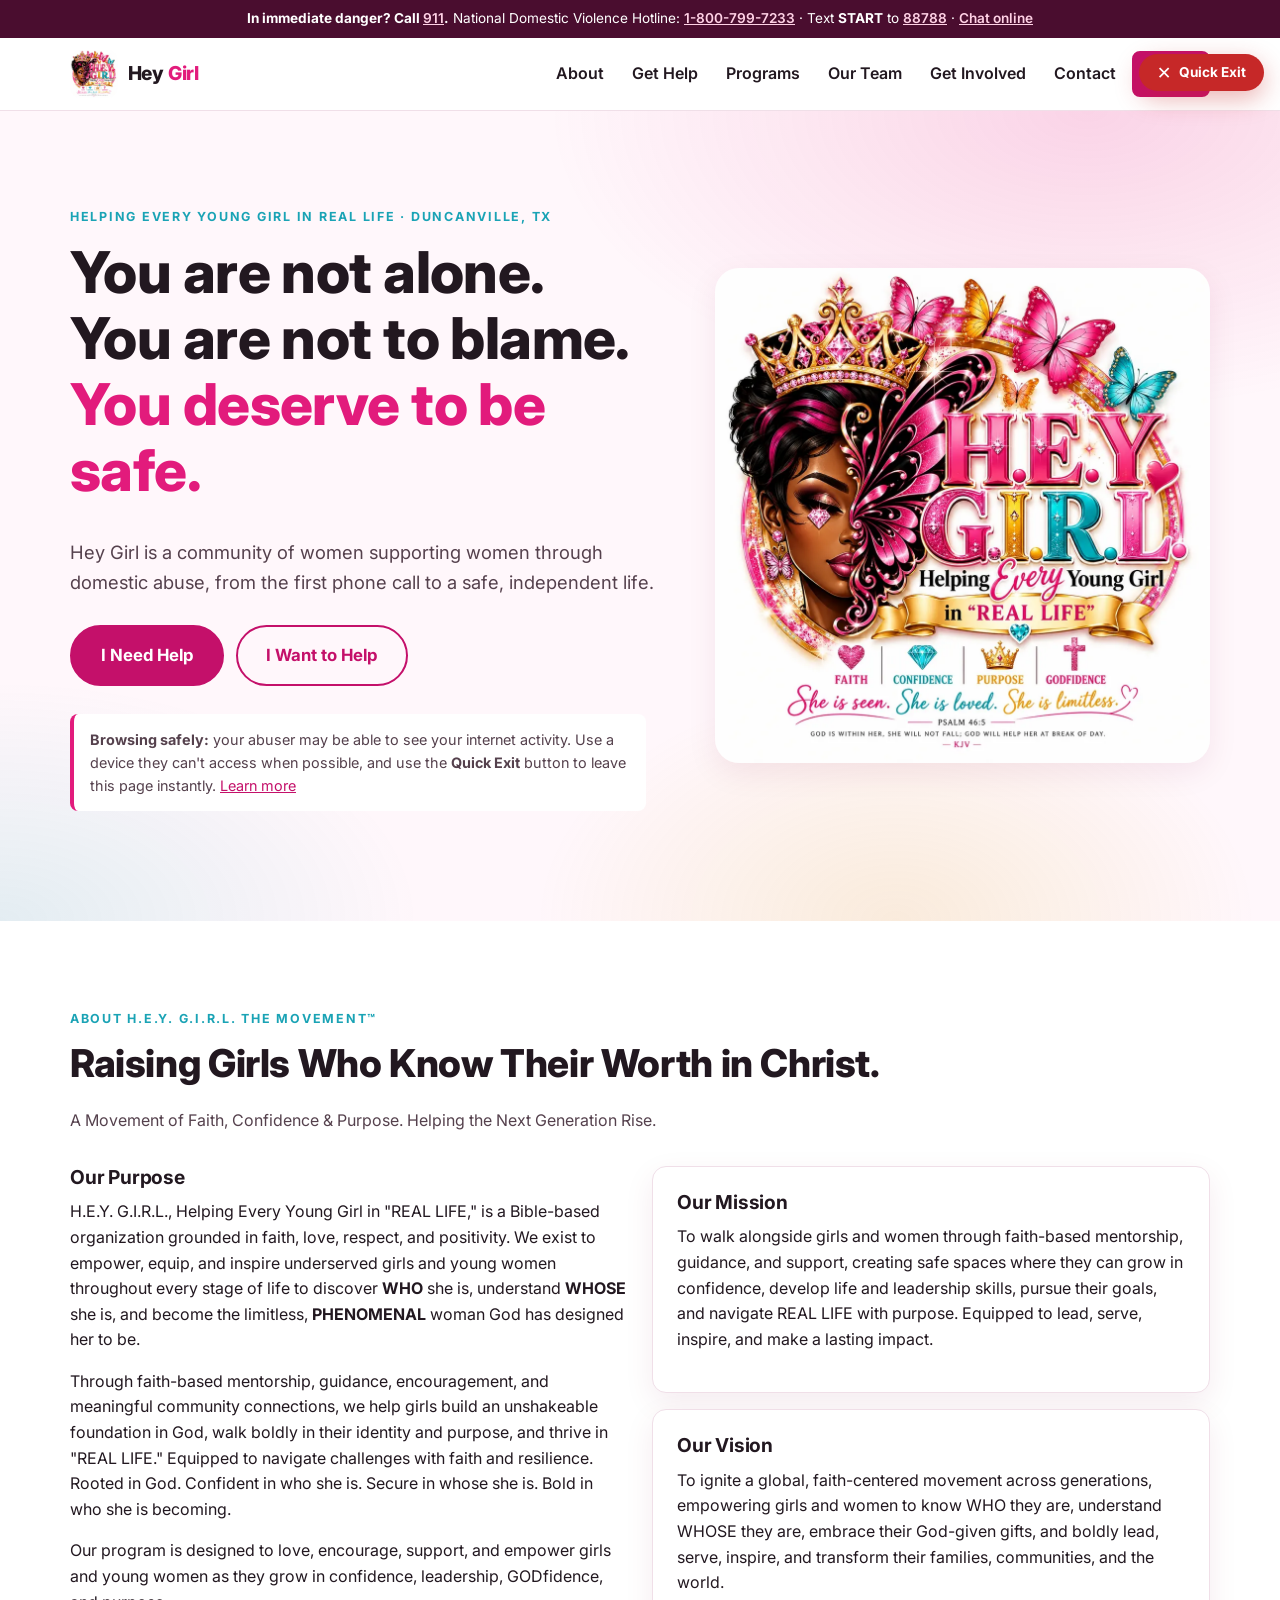
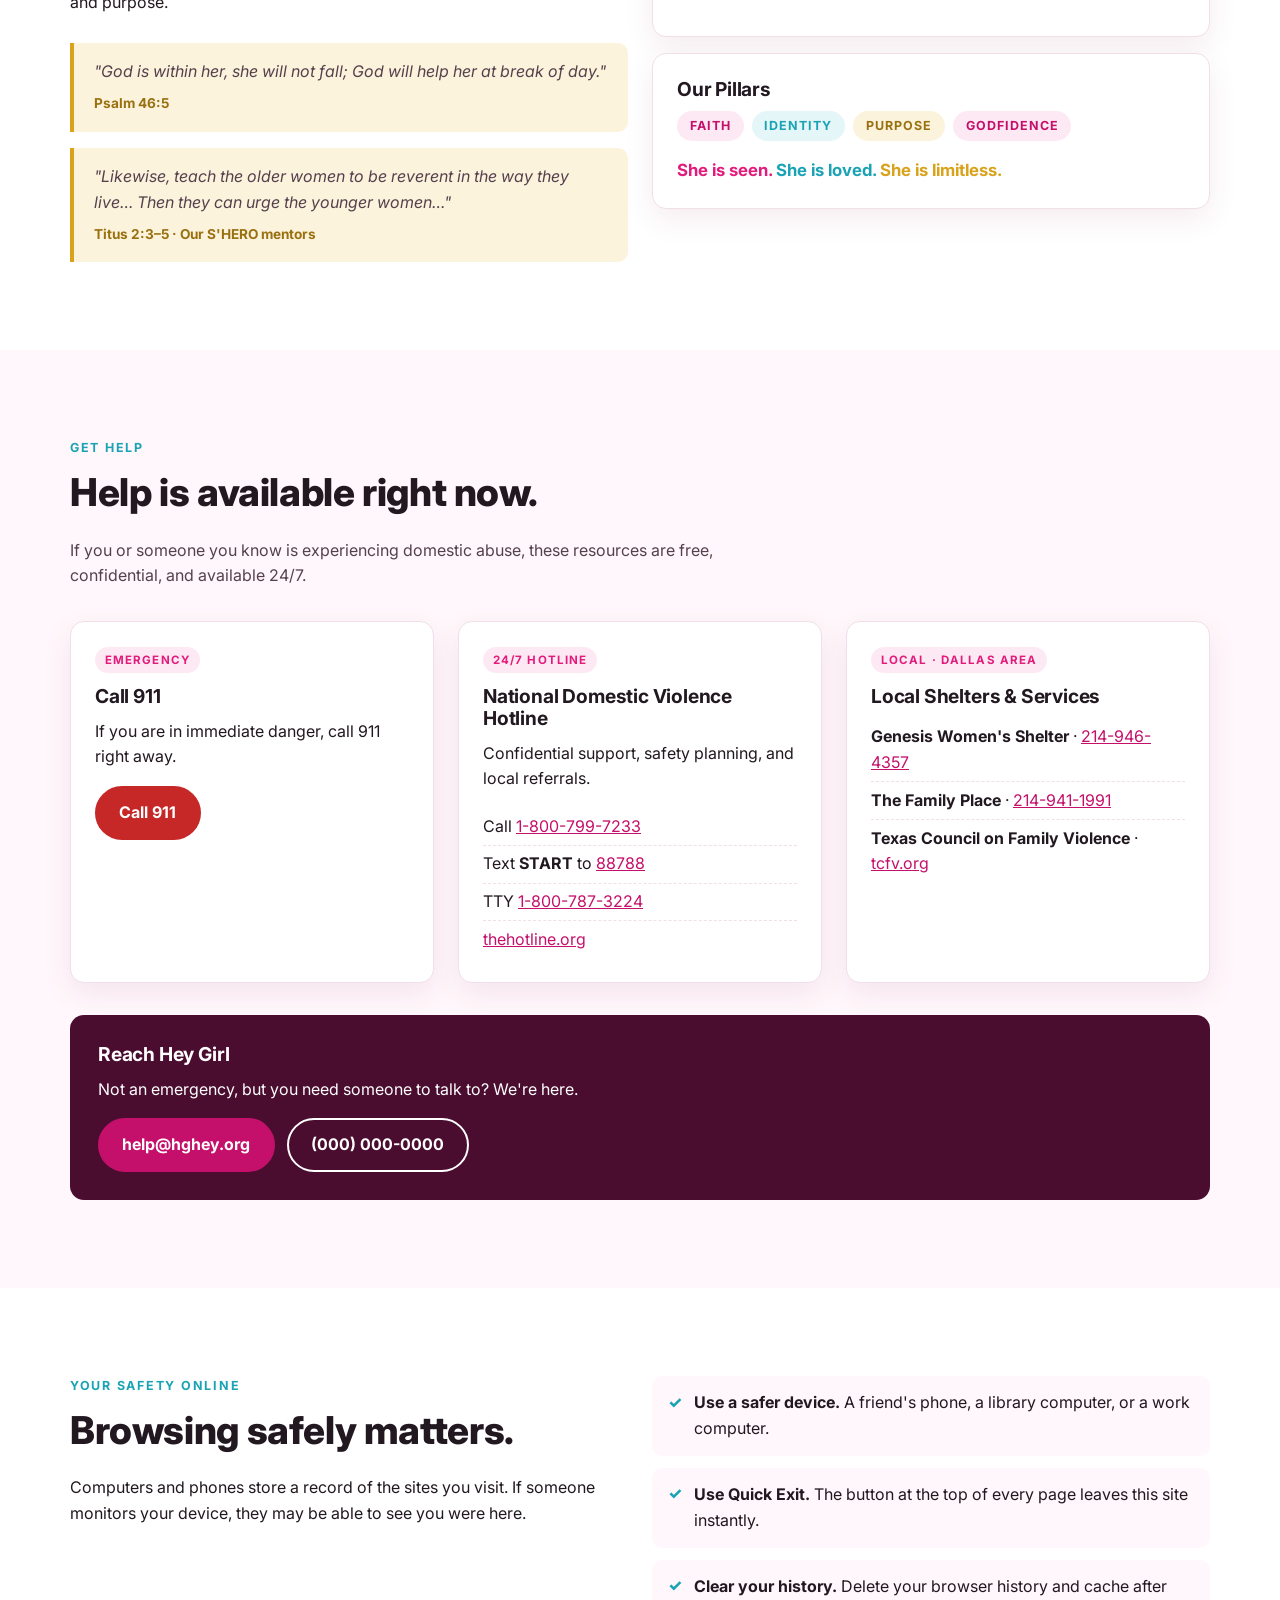
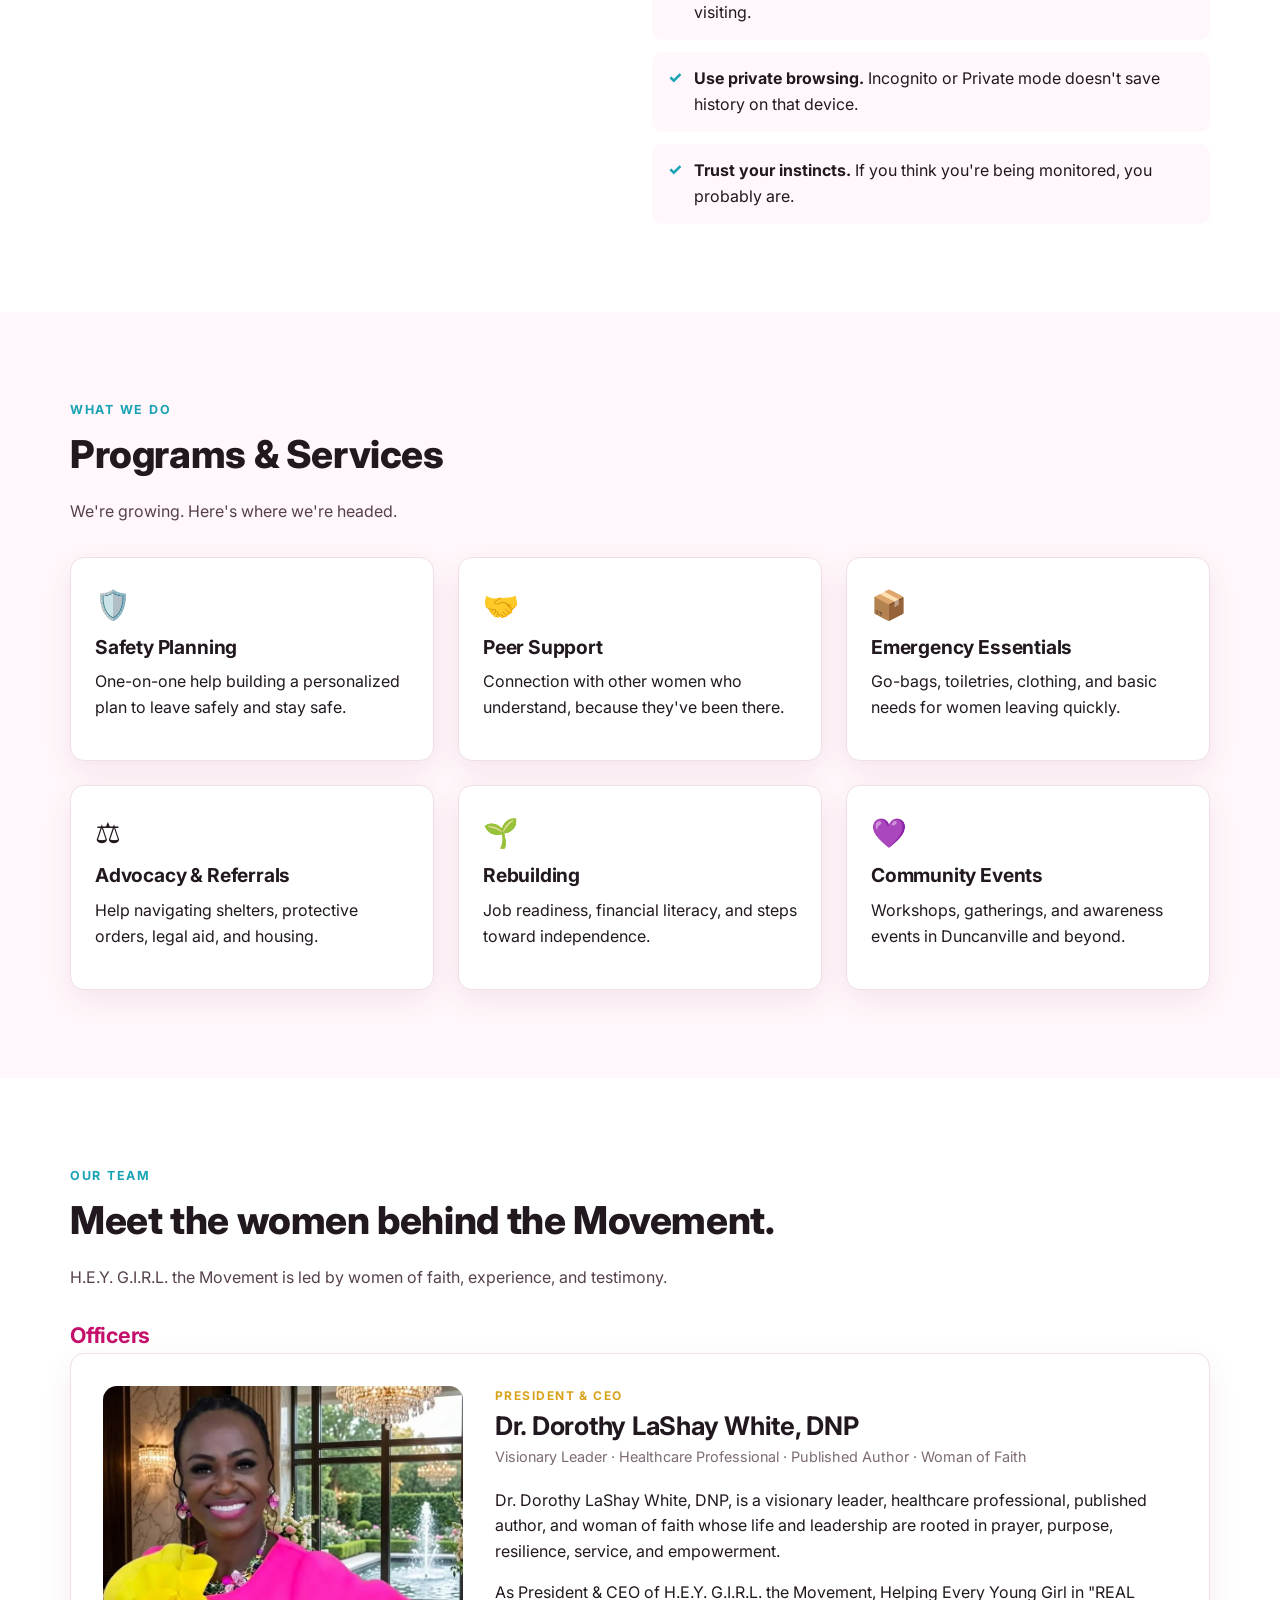
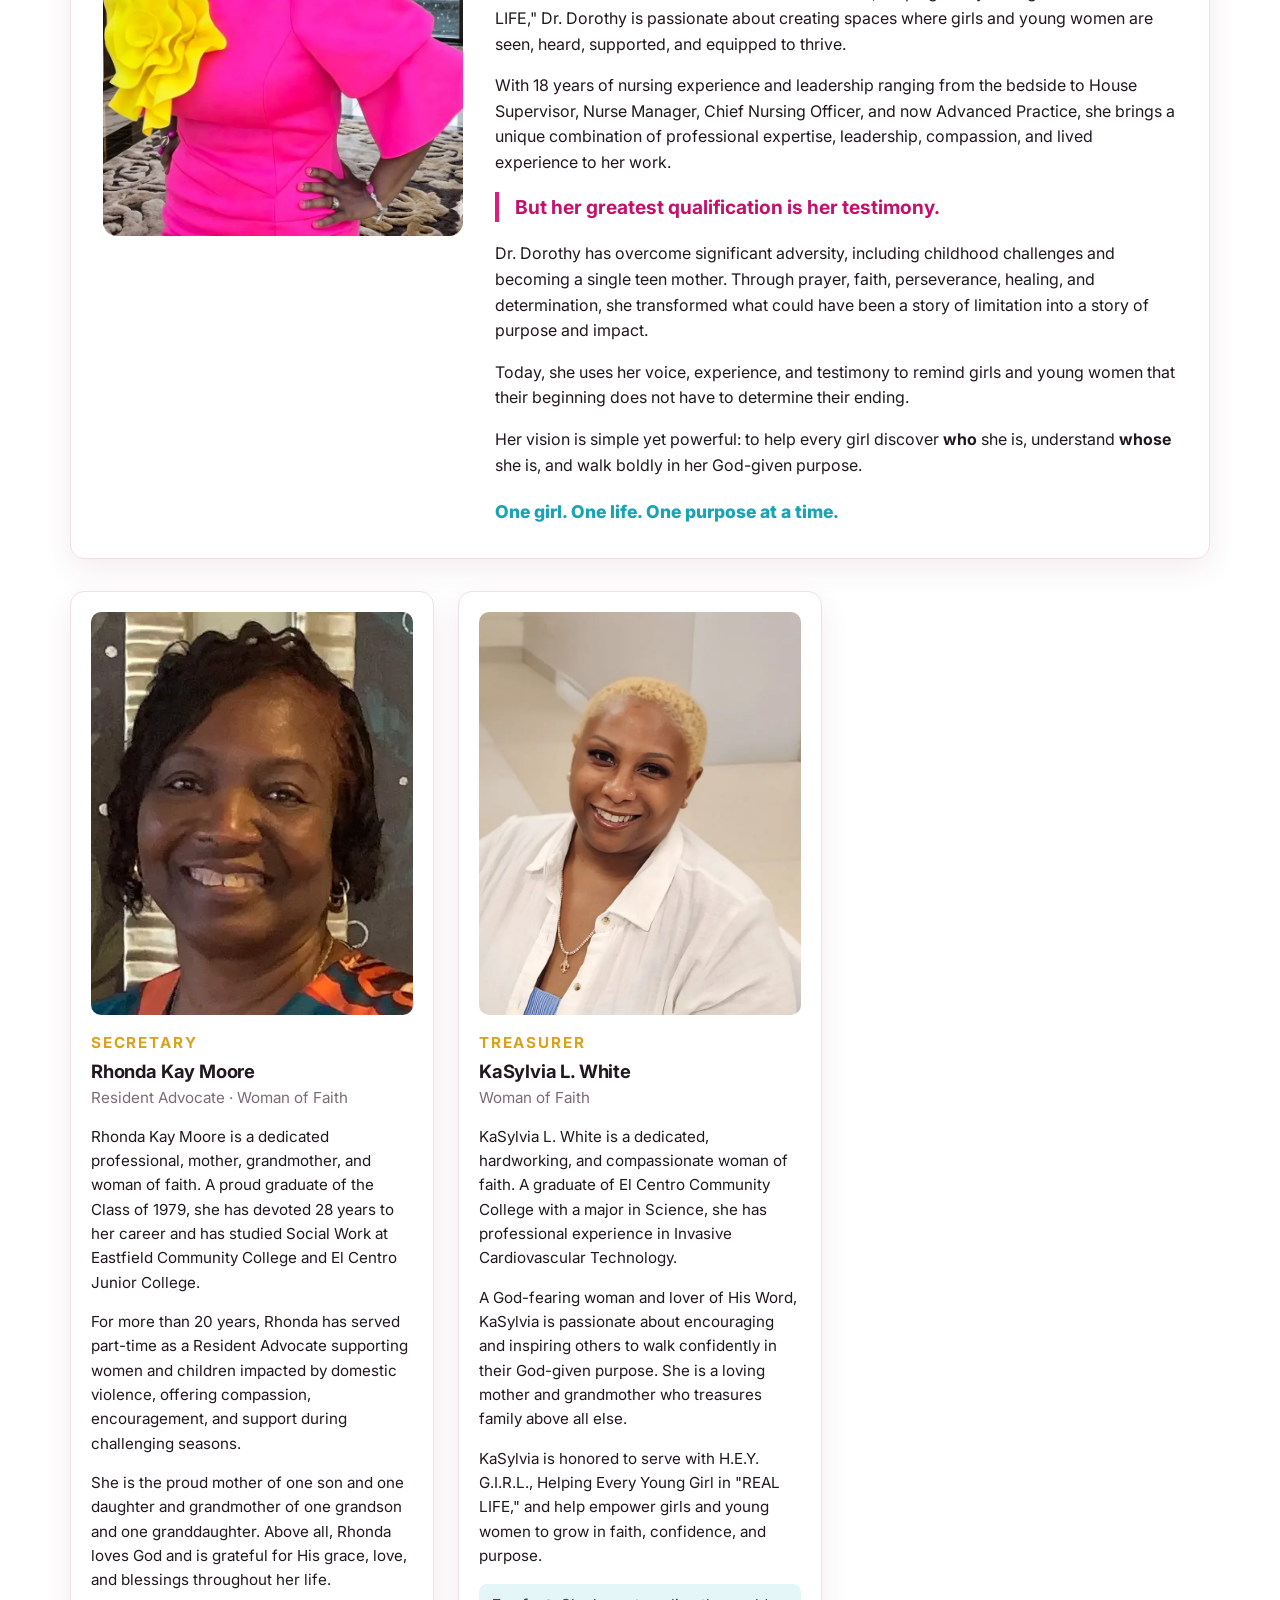
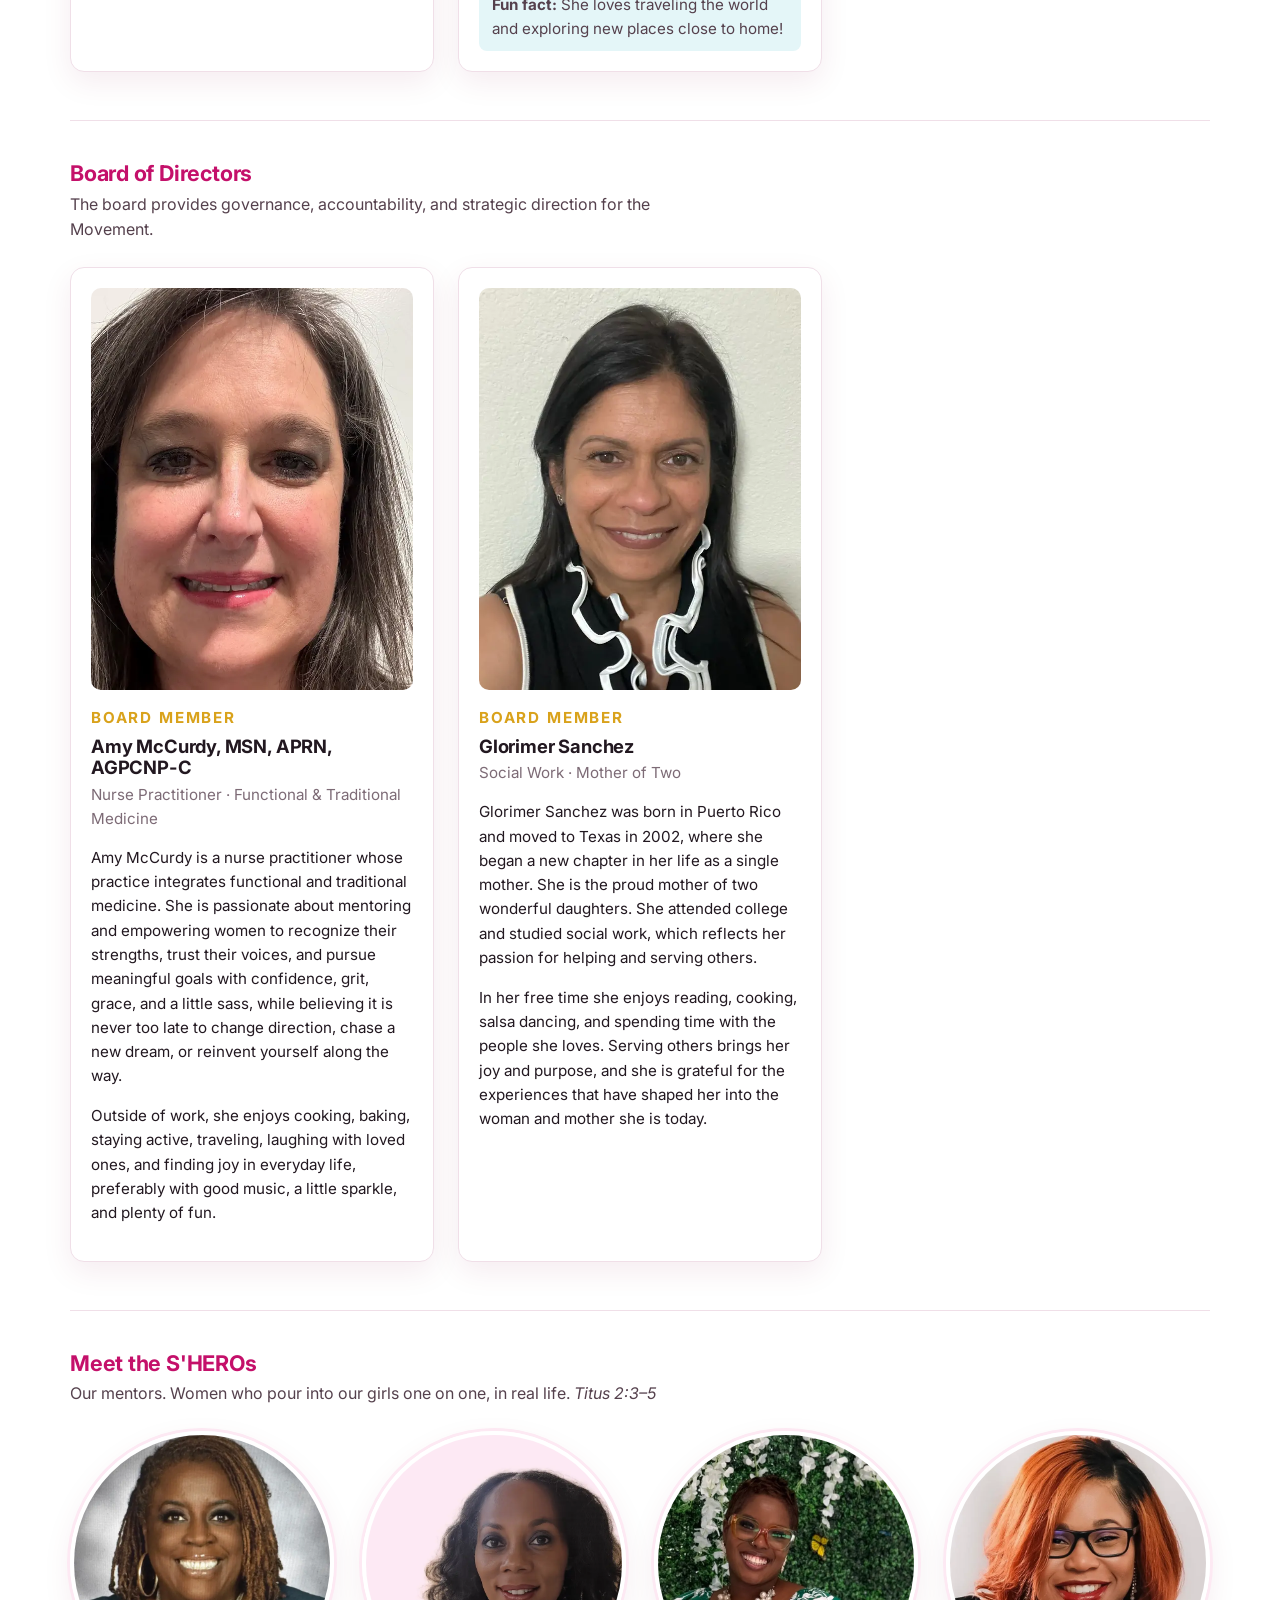
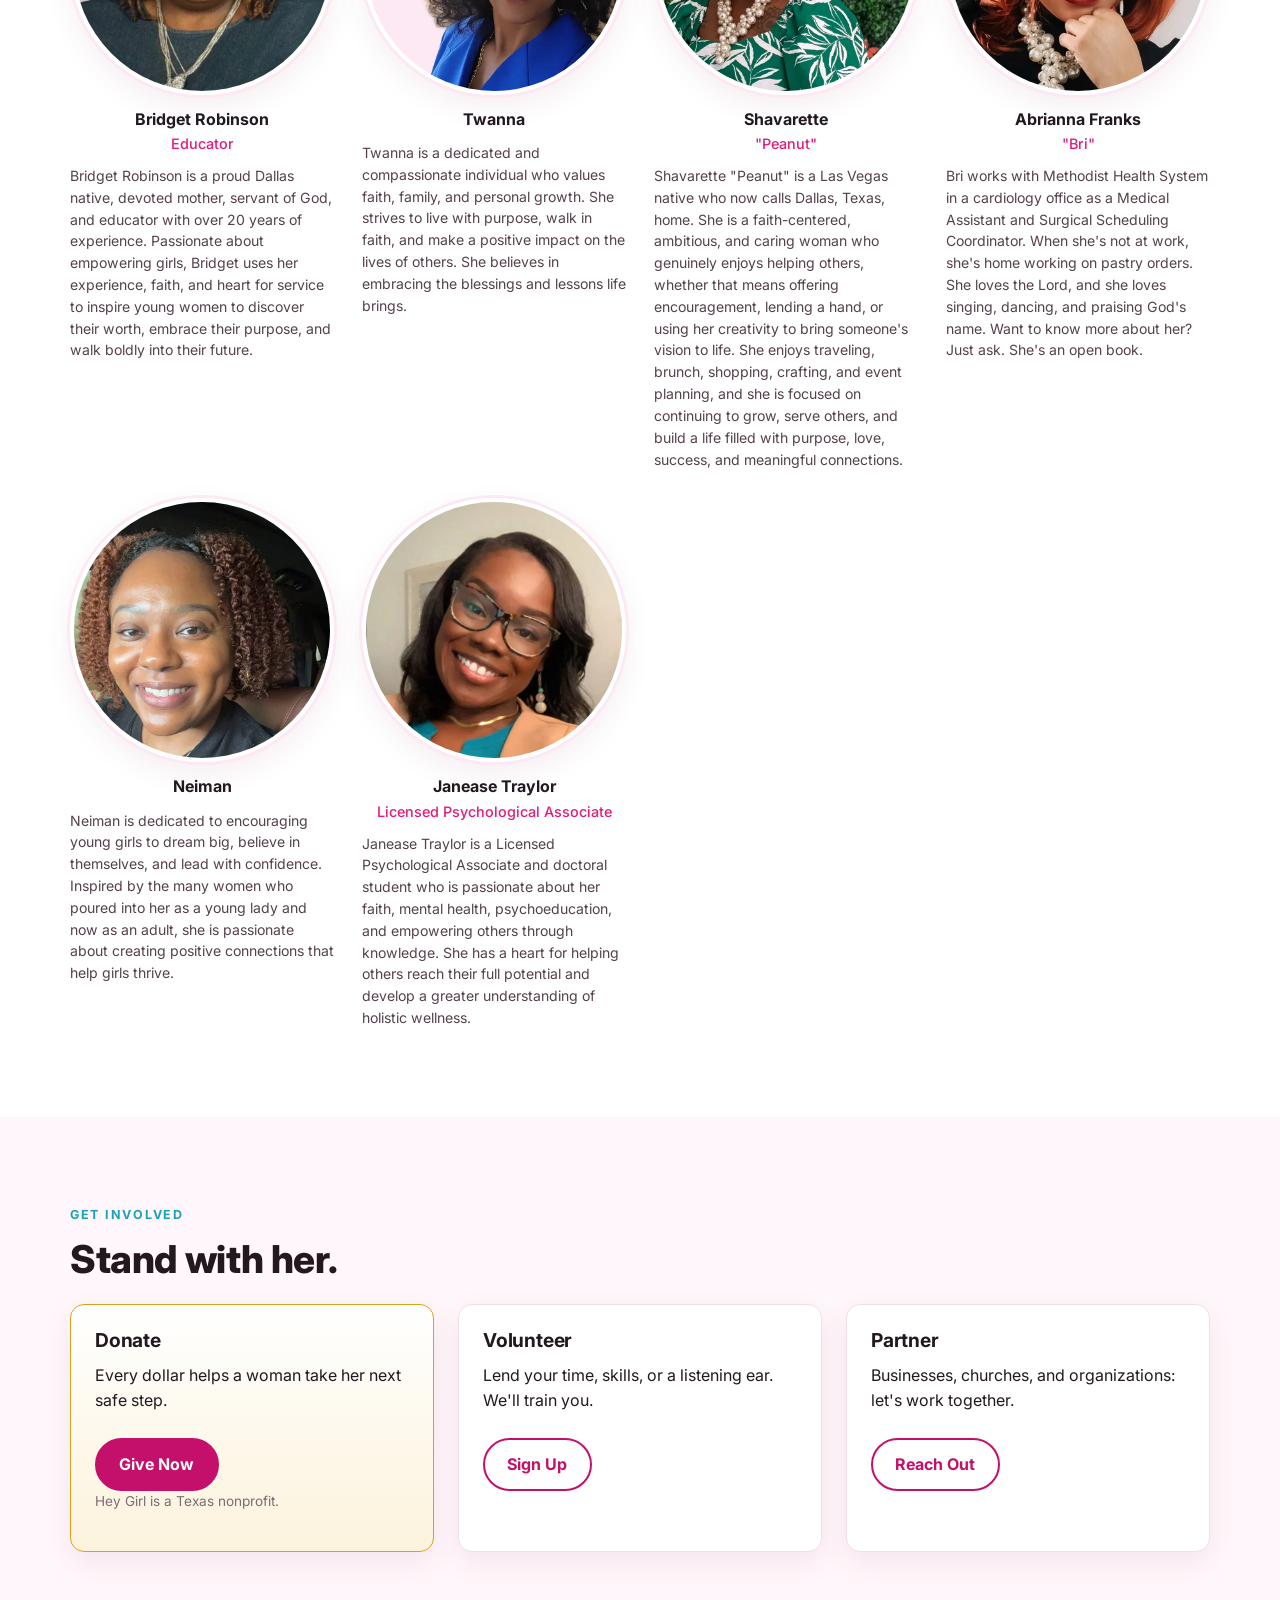
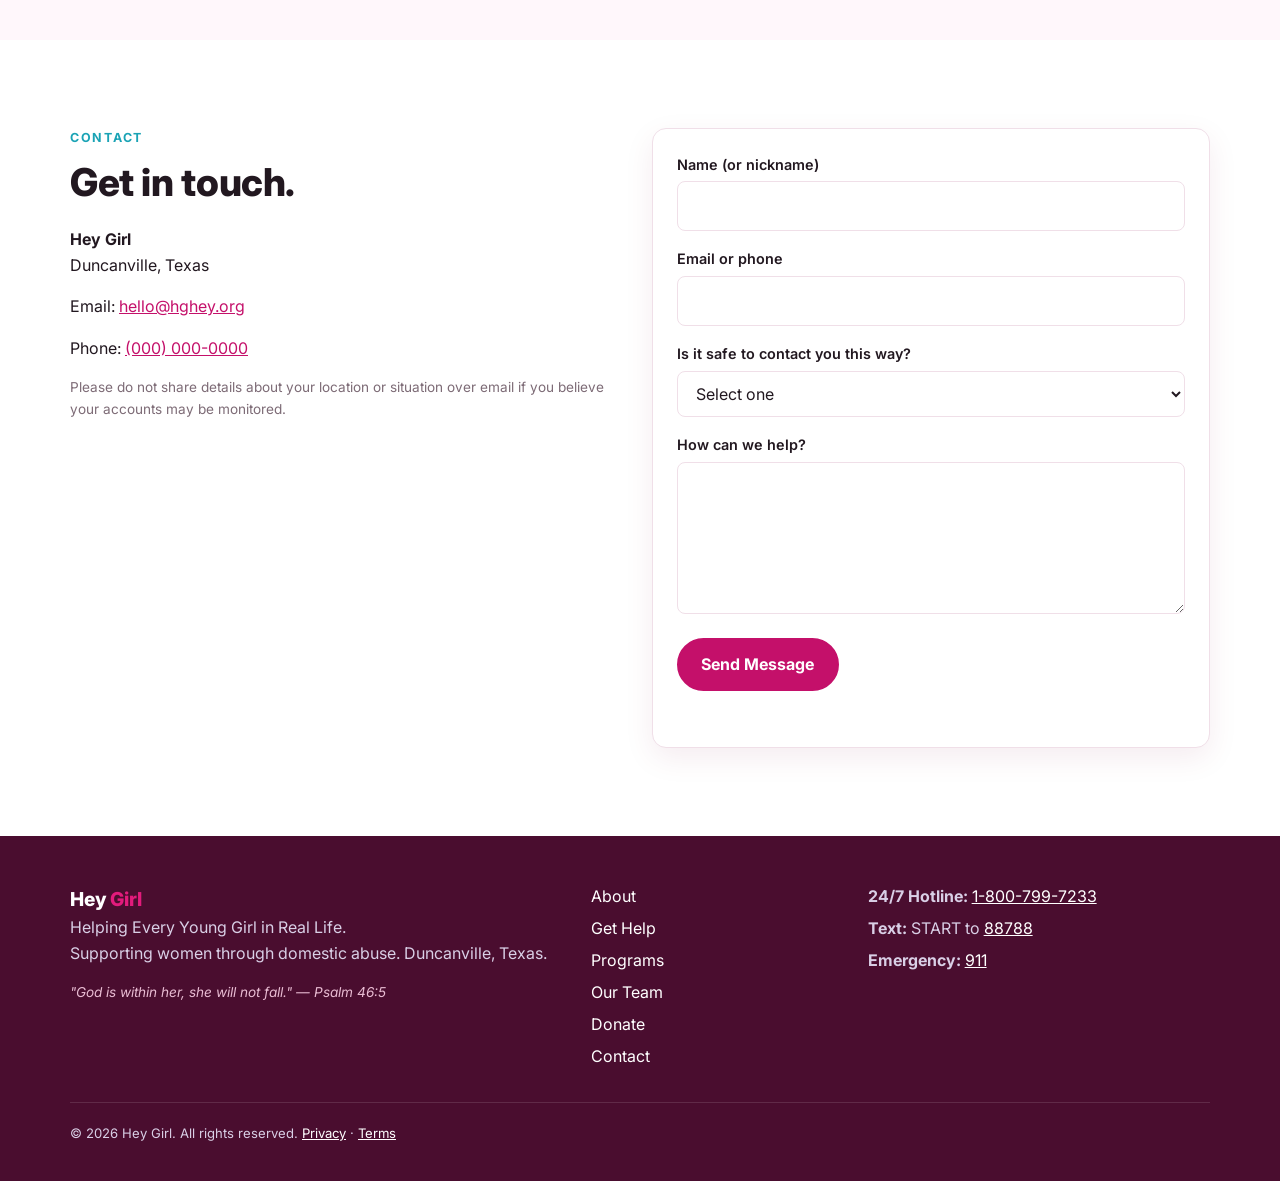
==== index.html @ c60e9727 "Add Shavarette "Peanut" bio to S'HEROs Co-Authored-By: Claude Fable 5.1 <noreply@anthropic.com> Clau" ====
<!DOCTYPE html>
<html lang="en">
<head>
  <meta charset="UTF-8">
  <meta name="viewport" content="width=device-width, initial-scale=1.0">
  <title>Hey Girl | Support for Women Facing Domestic Abuse | Duncanville, TX</title>
  <meta name="description" content="Hey Girl is a Duncanville, Texas nonprofit supporting women in domestic abuse situations with safety resources, advocacy, and community.">
  <meta name="robots" content="index, follow">
  <meta name="theme-color" content="#e21b7c">

  <!-- Open Graph -->
  <meta property="og:type" content="website">
  <meta property="og:title" content="Hey Girl | Duncanville, TX">
  <meta property="og:description" content="Helping Every Young Girl in Real Life. Support, safety resources, and community for women facing domestic abuse in Duncanville, TX.">
  <meta property="og:url" content="https://hghey.org/">
  <meta property="og:image" content="https://hghey.org/assets/img/og-image.jpg">

  <link rel="icon" href="assets/img/favicon.svg" type="image/svg+xml">
  <link rel="icon" href="assets/img/favicon.png" type="image/png" sizes="64x64">
  <link rel="apple-touch-icon" href="assets/img/apple-touch-icon.png">
  <link rel="preconnect" href="https://fonts.googleapis.com">
  <link rel="preconnect" href="https://fonts.gstatic.com" crossorigin>
  <link href="https://fonts.googleapis.com/css2?family=Inter:wght@400;500;600;700;800&display=swap" rel="stylesheet">
  <link rel="stylesheet" href="assets/css/styles.css">

  <!-- Structured data: nonprofit -->
  <script type="application/ld+json">
  {
    "@context": "https://schema.org",
    "@type": "NGO",
    "name": "Hey Girl",
    "alternateName": "H.E.Y. G.I.R.L. the Movement™",
    "founder": {
      "@type": "Person",
      "name": "Dr. Dorothy LaShay White, DNP",
      "jobTitle": "President & CEO"
    },
    "description": "Helping Every Young Girl in REAL LIFE. A Bible-based nonprofit empowering underserved girls and young women through faith-based mentorship, guidance, and community.",
    "slogan": "She is seen. She is loved. She is limitless.",
    "url": "https://hghey.org/",
    "areaServed": "Duncanville, Texas",
    "address": {
      "@type": "PostalAddress",
      "addressLocality": "Duncanville",
      "addressRegion": "TX",
      "addressCountry": "US"
    }
  }
  </script>
</head>
<body>

  <!-- QUICK EXIT: always visible. Leaves site instantly and replaces history entry. -->
  <button id="quick-exit" class="quick-exit" type="button" aria-label="Quick exit: leave this site immediately">
    <span class="quick-exit__icon" aria-hidden="true">✕</span>
    <span class="quick-exit__label">Quick Exit</span>
    <span class="quick-exit__hint">or press ESC twice</span>
  </button>

  <a class="skip-link" href="#main">Skip to main content</a>

  <!-- CRISIS BAR -->
  <div class="crisis-bar" role="region" aria-label="Emergency help">
    <p>
      <strong>In immediate danger? Call <a href="tel:911">911</a>.</strong>
      National Domestic Violence Hotline: <a href="tel:18007997233">1-800-799-7233</a>
      · Text <strong>START</strong> to <a href="sms:88788?body=START">88788</a>
      · <a href="https://www.thehotline.org" target="_blank" rel="noopener noreferrer">Chat online</a>
    </p>
  </div>

  <!-- HEADER -->
  <header class="site-header">
    <div class="container site-header__inner">
      <a href="#top" class="brand" aria-label="Hey Girl home">
        <img src="assets/img/logo-sm.jpg" alt="" class="brand__logo" width="48" height="48">
        <span class="brand__name">Hey <em>Girl</em></span>
      </a>

      <button class="nav-toggle" type="button" aria-expanded="false" aria-controls="site-nav" aria-label="Open menu">
        <span></span><span></span><span></span>
      </button>

      <nav id="site-nav" class="site-nav" aria-label="Primary">
        <ul>
          <li><a href="#about">About</a></li>
          <li><a href="#get-help">Get Help</a></li>
          <li><a href="#programs">Programs</a></li>
          <li><a href="#leadership">Our Team</a></li>
          <li><a href="#get-involved">Get Involved</a></li>
          <li><a href="#contact">Contact</a></li>
          <li><a href="#donate" class="btn btn--primary btn--sm">Donate</a></li>
        </ul>
      </nav>
    </div>
  </header>

  <main id="main">

    <!-- HERO -->
    <section id="top" class="hero">
      <div class="container hero__inner">
        <div class="hero__copy">
        <p class="eyebrow">Helping Every Young Girl in Real Life · Duncanville, TX</p>
        <h1>You are not alone.<br>You are not to blame.<br><span class="accent">You deserve to be safe.</span></h1>
        <p class="lead">
          Hey Girl is a community of women supporting women through domestic abuse,
          from the first phone call to a safe, independent life.
        </p>
        <div class="hero__actions">
          <a href="#get-help" class="btn btn--primary btn--lg">I Need Help</a>
          <a href="#get-involved" class="btn btn--outline btn--lg">I Want to Help</a>
        </div>
        <p class="hero__safety-note">
          <strong>Browsing safely:</strong> your abuser may be able to see your internet activity.
          Use a device they can't access when possible, and use the <strong>Quick Exit</strong> button
          to leave this page instantly.
          <a href="#safety">Learn more</a>
        </p>
        </div>
        <div class="hero__logo">
          <picture>
            <source srcset="assets/img/logo.webp" type="image/webp">
            <img src="assets/img/logo.jpg" alt="Hey Girl logo: H.E.Y. G.I.R.L. Helping Every Young Girl in Real Life. Faith, Confidence, Purpose, Godfidence. She is seen. She is loved. She is limitless." width="1000" height="1000" fetchpriority="high">
          </picture>
        </div>
      </div>
    </section>

    <!-- ABOUT -->
    <section id="about" class="section">
      <div class="container">
        <p class="eyebrow">About H.E.Y. G.I.R.L. the Movement&trade;</p>
        <h2>Raising Girls Who Know Their Worth in Christ.</h2>
        <p class="section__intro">A Movement of Faith, Confidence &amp; Purpose. Helping the Next Generation Rise.</p>

        <div class="grid grid--2">
          <div>
            <h3>Our Purpose</h3>
            <p>
              H.E.Y. G.I.R.L., Helping Every Young Girl in "REAL LIFE," is a Bible-based organization
              grounded in faith, love, respect, and positivity. We exist to empower, equip, and inspire
              underserved girls and young women throughout every stage of life to discover
              <strong>WHO</strong> she is, understand <strong>WHOSE</strong> she is, and become the
              limitless, <strong>PHENOMENAL</strong> woman God has designed her to be.
            </p>
            <p>
              Through faith-based mentorship, guidance, encouragement, and meaningful community
              connections, we help girls build an unshakeable foundation in God, walk boldly in their
              identity and purpose, and thrive in "REAL LIFE." Equipped to navigate challenges with faith
              and resilience. Rooted in God. Confident in who she is. Secure in whose she is. Bold in who
              she is becoming.
            </p>
            <p>
              Our program is designed to love, encourage, support, and empower girls and young women as
              they grow in confidence, leadership, GODfidence, and purpose.
            </p>

            <div class="scriptures">
              <blockquote class="scripture">
                <p>"God is within her, she will not fall; God will help her at break of day."</p>
                <cite>Psalm 46:5</cite>
              </blockquote>
              <blockquote class="scripture">
                <p>"Likewise, teach the older women to be reverent in the way they live&hellip; Then they can urge the younger women&hellip;"</p>
                <cite>Titus 2:3&ndash;5 &middot; Our S'HERO mentors</cite>
              </blockquote>
            </div>
          </div>

          <div class="card-stack">
            <div class="card">
              <h3>Our Mission</h3>
              <p>
                To walk alongside girls and women through faith-based mentorship, guidance, and support,
                creating safe spaces where they can grow in confidence, develop life and leadership
                skills, pursue their goals, and navigate REAL LIFE with purpose. Equipped to lead, serve,
                inspire, and make a lasting impact.
              </p>
            </div>
            <div class="card">
              <h3>Our Vision</h3>
              <p>
                To ignite a global, faith-centered movement across generations, empowering girls and
                women to know WHO they are, understand WHOSE they are, embrace their God-given gifts, and
                boldly lead, serve, inspire, and transform their families, communities, and the world.
              </p>
            </div>
            <div class="card">
              <h3>Our Pillars</h3>
              <ul class="pillars">
                <li><span class="pillar pillar--pink">Faith</span></li>
                <li><span class="pillar pillar--teal">Identity</span></li>
                <li><span class="pillar pillar--gold">Purpose</span></li>
                <li><span class="pillar pillar--pink">GODfidence</span></li>
              </ul>
              <p class="affirmation"><span class="accent">She is seen.</span> <span class="teal">She is loved.</span> <span class="gold">She is limitless.</span></p>
            </div>
          </div>
        </div>
      </div>
    </section>

    <!-- GET HELP -->
    <section id="get-help" class="section section--alt">
      <div class="container">
        <p class="eyebrow">Get Help</p>
        <h2>Help is available right now.</h2>
        <p class="section__intro">
          If you or someone you know is experiencing domestic abuse, these resources are
          free, confidential, and available 24/7.
        </p>

        <div class="grid grid--3">
          <div class="resource">
            <div class="resource__badge">Emergency</div>
            <h3>Call 911</h3>
            <p>If you are in immediate danger, call 911 right away.</p>
            <a class="btn btn--danger" href="tel:911">Call 911</a>
          </div>

          <div class="resource">
            <div class="resource__badge">24/7 Hotline</div>
            <h3>National Domestic Violence Hotline</h3>
            <p>Confidential support, safety planning, and local referrals.</p>
            <ul class="resource__list">
              <li>Call <a href="tel:18007997233">1-800-799-7233</a></li>
              <li>Text <strong>START</strong> to <a href="sms:88788?body=START">88788</a></li>
              <li>TTY <a href="tel:18007873224">1-800-787-3224</a></li>
              <li><a href="https://www.thehotline.org" target="_blank" rel="noopener noreferrer">thehotline.org</a></li>
            </ul>
          </div>

          <div class="resource">
            <div class="resource__badge">Local · Dallas Area</div>
            <h3>Local Shelters &amp; Services</h3>
            <!-- TODO: Verify all local numbers before launch. -->
            <ul class="resource__list">
              <li><strong>Genesis Women's Shelter</strong> · <a href="tel:12149464357">214-946-4357</a></li>
              <li><strong>The Family Place</strong> · <a href="tel:12149411991">214-941-1991</a></li>
              <li><strong>Texas Council on Family Violence</strong> · <a href="https://tcfv.org" target="_blank" rel="noopener noreferrer">tcfv.org</a></li>
            </ul>
          </div>
        </div>

        <div class="callout">
          <h3>Reach Hey Girl</h3>
          <p>
            Not an emergency, but you need someone to talk to? We're here.
            <!-- TODO: Replace with real phone / email once set up -->
          </p>
          <div class="callout__actions">
            <a class="btn btn--primary" href="mailto:help@hghey.org">help@hghey.org</a>
            <a class="btn btn--outline" href="tel:+10000000000">(000) 000-0000</a>
          </div>
        </div>
      </div>
    </section>

    <!-- SAFETY -->
    <section id="safety" class="section">
      <div class="container grid grid--2">
        <div>
          <p class="eyebrow">Your Safety Online</p>
          <h2>Browsing safely matters.</h2>
          <p>
            Computers and phones store a record of the sites you visit. If someone monitors
            your device, they may be able to see you were here.
          </p>
        </div>
        <ul class="checklist">
          <li><strong>Use a safer device.</strong> A friend's phone, a library computer, or a work computer.</li>
          <li><strong>Use Quick Exit.</strong> The button at the top of every page leaves this site instantly.</li>
          <li><strong>Clear your history.</strong> Delete your browser history and cache after visiting.</li>
          <li><strong>Use private browsing.</strong> Incognito or Private mode doesn't save history on that device.</li>
          <li><strong>Trust your instincts.</strong> If you think you're being monitored, you probably are.</li>
        </ul>
      </div>
    </section>

    <!-- PROGRAMS -->
    <section id="programs" class="section section--alt">
      <div class="container">
        <p class="eyebrow">What We Do</p>
        <h2>Programs &amp; Services</h2>
        <p class="section__intro">
          <!-- TODO: Replace placeholder programs with real offerings -->
          We're growing. Here's where we're headed.
        </p>
        <div class="grid grid--3">
          <div class="card">
            <div class="card__icon" aria-hidden="true">🛡️</div>
            <h3>Safety Planning</h3>
            <p>One-on-one help building a personalized plan to leave safely and stay safe.</p>
          </div>
          <div class="card">
            <div class="card__icon" aria-hidden="true">🤝</div>
            <h3>Peer Support</h3>
            <p>Connection with other women who understand, because they've been there.</p>
          </div>
          <div class="card">
            <div class="card__icon" aria-hidden="true">📦</div>
            <h3>Emergency Essentials</h3>
            <p>Go-bags, toiletries, clothing, and basic needs for women leaving quickly.</p>
          </div>
          <div class="card">
            <div class="card__icon" aria-hidden="true">⚖️</div>
            <h3>Advocacy &amp; Referrals</h3>
            <p>Help navigating shelters, protective orders, legal aid, and housing.</p>
          </div>
          <div class="card">
            <div class="card__icon" aria-hidden="true">🌱</div>
            <h3>Rebuilding</h3>
            <p>Job readiness, financial literacy, and steps toward independence.</p>
          </div>
          <div class="card">
            <div class="card__icon" aria-hidden="true">💜</div>
            <h3>Community Events</h3>
            <p>Workshops, gatherings, and awareness events in Duncanville and beyond.</p>
          </div>
        </div>
      </div>
    </section>

    <!-- LEADERSHIP -->
    <section id="leadership" class="section">
      <div class="container">
        <p class="eyebrow">Our Team</p>
        <h2>Meet the women behind the Movement.</h2>
        <p class="section__intro">
          H.E.Y. G.I.R.L. the Movement is led by women of faith, experience, and testimony.
        </p>

        <h3 class="team-group__title" id="officers">Officers</h3>

        <!-- FEATURED: President & CEO -->
        <article class="leader leader--featured" id="dr-dorothy-white">
          <div class="leader__photo">
            <picture>
              <source srcset="assets/img/team/dorothy-white.webp" type="image/webp">
              <img src="assets/img/team/dorothy-white.jpg" alt="Dr. Dorothy LaShay White, DNP, President and CEO of H.E.Y. G.I.R.L. the Movement" width="800" height="1000" loading="lazy">
            </picture>
          </div>
          <div class="leader__body">
            <p class="leader__role">President &amp; CEO</p>
            <h3 class="leader__name">Dr. Dorothy LaShay White, DNP</h3>
            <p class="leader__tagline">Visionary Leader · Healthcare Professional · Published Author · Woman of Faith</p>

            <p>
              Dr. Dorothy LaShay White, DNP, is a visionary leader, healthcare professional, published
              author, and woman of faith whose life and leadership are rooted in prayer, purpose,
              resilience, service, and empowerment.
            </p>
            <p>
              As President &amp; CEO of H.E.Y. G.I.R.L. the Movement, Helping Every Young Girl in
              "REAL LIFE," Dr. Dorothy is passionate about creating spaces where girls and young women
              are seen, heard, supported, and equipped to thrive.
            </p>
            <p>
              With 18 years of nursing experience and leadership ranging from the bedside to House
              Supervisor, Nurse Manager, Chief Nursing Officer, and now Advanced Practice, she brings a
              unique combination of professional expertise, leadership, compassion, and lived experience
              to her work.
            </p>
            <p class="leader__pull">But her greatest qualification is her <strong>testimony</strong>.</p>
            <p>
              Dr. Dorothy has overcome significant adversity, including childhood challenges and becoming
              a single teen mother. Through prayer, faith, perseverance, healing, and determination, she
              transformed what could have been a story of limitation into a story of purpose and impact.
            </p>
            <p>
              Today, she uses her voice, experience, and testimony to remind girls and young women that
              their beginning does not have to determine their ending.
            </p>
            <p>
              Her vision is simple yet powerful: to help every girl discover <strong>who</strong> she is,
              understand <strong>whose</strong> she is, and walk boldly in her God-given purpose.
            </p>
            <p class="leader__motto">One girl. One life. One purpose at a time.</p>
          </div>
        </article>

        <!-- OFFICERS: duplicate one .leader-card per person, in order of office. -->
        <div class="grid grid--3 leaders-grid">
          <article class="leader-card" id="rhonda-moore">
            <picture>
              <source srcset="assets/img/team/rhonda-moore.webp" type="image/webp">
              <img src="assets/img/team/rhonda-moore.jpg" alt="Rhonda Kay Moore, Secretary of H.E.Y. G.I.R.L." width="422" height="528" loading="lazy">
            </picture>
            <p class="leader__role">Secretary</p>
            <h3 class="leader__name">Rhonda Kay Moore</h3>
            <p class="leader__tagline">Resident Advocate · Woman of Faith</p>
            <p>
              Rhonda Kay Moore is a dedicated professional, mother, grandmother, and woman of faith. A
              proud graduate of the Class of 1979, she has devoted 28 years to her career and has studied
              Social Work at Eastfield Community College and El Centro Junior College.
            </p>
            <p>
              For more than 20 years, Rhonda has served part-time as a Resident Advocate supporting women
              and children impacted by domestic violence, offering compassion, encouragement, and support
              during challenging seasons.
            </p>
            <p>
              She is the proud mother of one son and one daughter and grandmother of one grandson and one
              granddaughter. Above all, Rhonda loves God and is grateful for His grace, love, and blessings
              throughout her life.
            </p>
          </article>

          <article class="leader-card" id="kasylvia-white">
            <picture>
              <source srcset="assets/img/team/kasylvia-white.webp" type="image/webp">
              <img src="assets/img/team/kasylvia-white.jpg" alt="KaSylvia L. White, Treasurer of H.E.Y. G.I.R.L." width="800" height="1000" loading="lazy">
            </picture>
            <p class="leader__role">Treasurer</p>
            <h3 class="leader__name">KaSylvia L. White</h3>
            <p class="leader__tagline">Woman of Faith</p>
            <p>
              KaSylvia L. White is a dedicated, hardworking, and compassionate woman of faith. A graduate
              of El Centro Community College with a major in Science, she has professional experience in
              Invasive Cardiovascular Technology.
            </p>
            <p>
              A God-fearing woman and lover of His Word, KaSylvia is passionate about encouraging and
              inspiring others to walk confidently in their God-given purpose. She is a loving mother and
              grandmother who treasures family above all else.
            </p>
            <p>
              KaSylvia is honored to serve with H.E.Y. G.I.R.L., Helping Every Young Girl in "REAL LIFE,"
              and help empower girls and young women to grow in faith, confidence, and purpose.
            </p>
            <p class="leader__fun"><strong>Fun fact:</strong> She loves traveling the world and exploring new places close to home!</p>
          </article>

        </div>

        <!-- BOARD OF DIRECTORS -->
        <div class="team-group" id="board">
          <h3 class="team-group__title">Board of Directors</h3>
          <p class="team-group__intro">The board provides governance, accountability, and strategic direction for the Movement.</p>
          <div class="grid grid--3 leaders-grid leaders-grid--compact">
            <!-- TEMPLATE: copy one per board member, in order.
            <article class="leader-card leader-card--compact" id="first-last">
              <picture>
                <source srcset="assets/img/team/first-last.webp" type="image/webp">
                <img src="assets/img/team/first-last.jpg" alt="Full Name, Board Member" width="800" height="1000" loading="lazy">
              </picture>
              <p class="leader__role">Board Chair</p>
              <h3 class="leader__name">Full Name</h3>
              <p class="leader__tagline">Profession · Affiliation</p>
              <p>Two to three sentence bio.</p>
            </article>
            -->
            <article class="leader-card leader-card--compact" id="amy-mccurdy">
              <picture>
                <source srcset="assets/img/team/amy-mccurdy.webp" type="image/webp">
                <img src="assets/img/team/amy-mccurdy.jpg" alt="Amy McCurdy, MSN, APRN, AGPCNP-C, Board Member" width="800" height="800" loading="lazy">
              </picture>
              <p class="leader__role">Board Member</p>
              <h3 class="leader__name">Amy McCurdy, MSN, APRN, AGPCNP-C</h3>
              <p class="leader__tagline">Nurse Practitioner · Functional &amp; Traditional Medicine</p>
              <p>
                Amy McCurdy is a nurse practitioner whose practice integrates functional and traditional
                medicine. She is passionate about mentoring and empowering women to recognize their
                strengths, trust their voices, and pursue meaningful goals with confidence, grit, grace,
                and a little sass, while believing it is never too late to change direction, chase a new
                dream, or reinvent yourself along the way.
              </p>
              <p>
                Outside of work, she enjoys cooking, baking, staying active, traveling, laughing with
                loved ones, and finding joy in everyday life, preferably with good music, a little
                sparkle, and plenty of fun.
              </p>
            </article>
            <article class="leader-card leader-card--compact" id="glorimer-sanchez">
              <picture>
                <source srcset="assets/img/team/glorimer-sanchez.webp" type="image/webp">
                <img src="assets/img/team/glorimer-sanchez.jpg" alt="Glorimer Sanchez, Board Member" width="800" height="800" loading="lazy">
              </picture>
              <p class="leader__role">Board Member</p>
              <h3 class="leader__name">Glorimer Sanchez</h3>
              <p class="leader__tagline">Social Work · Mother of Two</p>
              <p>
                Glorimer Sanchez was born in Puerto Rico and moved to Texas in 2002, where she began a new
                chapter in her life as a single mother. She is the proud mother of two wonderful daughters.
                She attended college and studied social work, which reflects her passion for helping and
                serving others.
              </p>
              <p>
                In her free time she enjoys reading, cooking, salsa dancing, and spending time with the
                people she loves. Serving others brings her joy and purpose, and she is grateful for the
                experiences that have shaped her into the woman and mother she is today.
              </p>
            </article>
          </div>
        </div>

        <!-- MENTORS -->
        <div class="team-group" id="mentors">
          <h3 class="team-group__title">Meet the S'HEROs</h3>
          <p class="team-group__intro">Our mentors. Women who pour into our girls one on one, in real life. <em>Titus 2:3&ndash;5</em></p>
          <div class="shero-grid">
            <!-- TEMPLATE: copy one <figure> per S'HERO. Photo: square, 800x800.
            <figure class="shero" id="shero-first">
              <picture>
                <source srcset="assets/img/team/shero-first.webp" type="image/webp">
                <img src="assets/img/team/shero-first.jpg" alt="First, S'HERO mentor" width="800" height="800" loading="lazy">
              </picture>
              <figcaption>
                First Last <span class="shero__nick">"Nickname"</span>
                <span class="shero__bio">Optional two to three sentence bio.</span>
              </figcaption>
            </figure>
            -->
            <figure class="shero" id="shero-bridget">
              <picture>
                <source srcset="assets/img/team/shero-bridget.webp" type="image/webp">
                <img src="assets/img/team/shero-bridget.jpg" alt="Bridget Robinson, S'HERO mentor" width="800" height="800" loading="lazy">
              </picture>
              <figcaption>
                Bridget Robinson
                <span class="shero__nick">Educator</span>
                <span class="shero__bio">
                  Bridget Robinson is a proud Dallas native, devoted mother, servant of God, and educator
                  with over 20 years of experience. Passionate about empowering girls, Bridget uses her
                  experience, faith, and heart for service to inspire young women to discover their worth,
                  embrace their purpose, and walk boldly into their future.
                </span>
              </figcaption>
            </figure>
            <figure class="shero" id="shero-twanna">
              <picture>
                <source srcset="assets/img/team/shero-twanna.webp" type="image/webp">
                <img src="assets/img/team/shero-twanna.jpg" alt="Twanna, S'HERO mentor" width="800" height="800" loading="lazy">
              </picture>
              <figcaption>
                Twanna
                <span class="shero__bio">
                  Twanna is a dedicated and compassionate individual who values faith, family, and
                  personal growth. She strives to live with purpose, walk in faith, and make a positive
                  impact on the lives of others. She believes in embracing the blessings and lessons life
                  brings.
                </span>
              </figcaption>
            </figure>
            <figure class="shero" id="shero-peanut">
              <picture>
                <source srcset="assets/img/team/shero-peanut.webp" type="image/webp">
                <img src="assets/img/team/shero-peanut.jpg" alt="Shavarette "Peanut", S'HERO mentor" width="800" height="800" loading="lazy">
              </picture>
              <figcaption>
                Shavarette <span class="shero__nick">"Peanut"</span>
                <span class="shero__bio">
                  Shavarette "Peanut" is a Las Vegas native who now calls Dallas, Texas, home. She is a
                  faith-centered, ambitious, and caring woman who genuinely enjoys helping others, whether
                  that means offering encouragement, lending a hand, or using her creativity to bring
                  someone's vision to life. She enjoys traveling, brunch, shopping, crafting, and event
                  planning, and she is focused on continuing to grow, serve others, and build a life filled
                  with purpose, love, success, and meaningful connections.
                </span>
              </figcaption>
            </figure>
            <figure class="shero" id="shero-bri">
              <picture>
                <source srcset="assets/img/team/shero-bri.webp" type="image/webp">
                <img src="assets/img/team/shero-bri.jpg" alt="Abrianna &quot;Bri&quot; Franks, S'HERO mentor" width="800" height="800" loading="lazy">
              </picture>
              <figcaption>
                Abrianna Franks <span class="shero__nick">"Bri"</span>
                <span class="shero__bio">
                  Bri works with Methodist Health System in a cardiology office as a Medical Assistant and
                  Surgical Scheduling Coordinator. When she's not at work, she's home working on pastry
                  orders. She loves the Lord, and she loves singing, dancing, and praising God's name.
                  Want to know more about her? Just ask. She's an open book.
                </span>
              </figcaption>
            </figure>
            <figure class="shero" id="shero-neiman">
              <picture>
                <source srcset="assets/img/team/shero-neiman.webp" type="image/webp">
                <img src="assets/img/team/shero-neiman.jpg" alt="Neiman, S'HERO mentor" width="800" height="800" loading="lazy">
              </picture>
              <figcaption>
                Neiman
                <span class="shero__bio">
                  Neiman is dedicated to encouraging young girls to dream big, believe in themselves, and
                  lead with confidence. Inspired by the many women who poured into her as a young lady and
                  now as an adult, she is passionate about creating positive connections that help girls
                  thrive.
                </span>
              </figcaption>
            </figure>
            <figure class="shero" id="shero-janease">
              <picture>
                <source srcset="assets/img/team/shero-janease.webp" type="image/webp">
                <img src="assets/img/team/shero-janease.jpg" alt="Janease Traylor, S'HERO mentor" width="800" height="800" loading="lazy">
              </picture>
              <figcaption>
                Janease Traylor
                <span class="shero__nick">Licensed Psychological Associate</span>
                <span class="shero__bio">
                  Janease Traylor is a Licensed Psychological Associate and doctoral student who is
                  passionate about her faith, mental health, psychoeducation, and empowering others through
                  knowledge. She has a heart for helping others reach their full potential and develop a
                  greater understanding of holistic wellness.
                </span>
              </figcaption>
            </figure>
          </div>
        </div>
      </div>
    </section>

    <!-- GET INVOLVED / DONATE -->
    <section id="get-involved" class="section section--alt">
      <div class="container">
        <p class="eyebrow">Get Involved</p>
        <h2>Stand with her.</h2>
        <div class="grid grid--3">
          <div id="donate" class="card card--feature">
            <h3>Donate</h3>
            <p>Every dollar helps a woman take her next safe step.</p>
            <!-- TODO: Replace href with Stripe Payment Link / donation platform -->
            <a class="btn btn--primary" href="#donate" data-donate>Give Now</a>
            <p class="fineprint">Hey Girl is a Texas nonprofit. <!-- TODO: add 501(c)(3) status + EIN once approved --></p>
          </div>
          <div class="card">
            <h3>Volunteer</h3>
            <p>Lend your time, skills, or a listening ear. We'll train you.</p>
            <a class="btn btn--outline" href="mailto:volunteer@hghey.org?subject=I%20want%20to%20volunteer">Sign Up</a>
          </div>
          <div class="card">
            <h3>Partner</h3>
            <p>Businesses, churches, and organizations: let's work together.</p>
            <a class="btn btn--outline" href="mailto:partners@hghey.org?subject=Partnership">Reach Out</a>
          </div>
        </div>
      </div>
    </section>

    <!-- CONTACT -->
    <section id="contact" class="section">
      <div class="container grid grid--2">
        <div>
          <p class="eyebrow">Contact</p>
          <h2>Get in touch.</h2>
          <address class="contact-block">
            <p><strong>Hey Girl</strong><br>Duncanville, Texas</p>
            <!-- TODO: Add mailing address (consider a PO Box — never publish a shelter or safe-house address) -->
            <p>Email: <a href="mailto:hello@hghey.org">hello@hghey.org</a></p>
            <p>Phone: <a href="tel:+10000000000">(000) 000-0000</a></p>
          </address>
          <p class="fineprint">
            Please do not share details about your location or situation over email if you believe
            your accounts may be monitored.
          </p>
        </div>

        <!-- TODO: Wire to Formspree / Netlify Forms / Supabase edge function. Currently non-functional. -->
        <form class="contact-form" id="contact-form" action="#" method="post" novalidate>
          <div class="field">
            <label for="name">Name (or nickname)</label>
            <input id="name" name="name" type="text" autocomplete="off" required>
          </div>
          <div class="field">
            <label for="email">Email or phone</label>
            <input id="email" name="contact" type="text" autocomplete="off" required>
          </div>
          <div class="field">
            <label for="safe">Is it safe to contact you this way?</label>
            <select id="safe" name="safe_to_contact" required>
              <option value="">Select one</option>
              <option value="yes">Yes</option>
              <option value="no">No, please don't</option>
              <option value="text-only">Text only</option>
              <option value="email-only">Email only</option>
            </select>
          </div>
          <div class="field">
            <label for="message">How can we help?</label>
            <textarea id="message" name="message" rows="5" required></textarea>
          </div>
          <button class="btn btn--primary" type="submit">Send Message</button>
          <p class="form-status" role="status" aria-live="polite"></p>
        </form>
      </div>
    </section>

  </main>

  <!-- FOOTER -->
  <footer class="site-footer">
    <div class="container site-footer__inner">
      <div>
        <p class="brand__name">Hey <em>Girl</em></p>
        <p>Helping Every Young Girl in Real Life.<br>Supporting women through domestic abuse. Duncanville, Texas.</p>
        <p class="fineprint footer-verse">"God is within her, she will not fall." — Psalm 46:5</p>
      </div>
      <nav aria-label="Footer">
        <ul>
          <li><a href="#about">About</a></li>
          <li><a href="#get-help">Get Help</a></li>
          <li><a href="#programs">Programs</a></li>
          <li><a href="#leadership">Our Team</a></li>
          <li><a href="#donate">Donate</a></li>
          <li><a href="#contact">Contact</a></li>
        </ul>
      </nav>
      <div class="site-footer__crisis">
        <p><strong>24/7 Hotline:</strong> <a href="tel:18007997233">1-800-799-7233</a></p>
        <p><strong>Text:</strong> START to <a href="sms:88788?body=START">88788</a></p>
        <p><strong>Emergency:</strong> <a href="tel:911">911</a></p>
      </div>
    </div>
    <div class="container site-footer__legal">
      <p>&copy; <span id="year"></span> Hey Girl. All rights reserved. <a href="#">Privacy</a> · <a href="#">Terms</a></p>
    </div>
  </footer>

  <script src="assets/js/main.js" defer></script>
</body>
</html>
---- assets/css/styles.css ----
/* =========================================================
   Hey Girl Hey — Base Styles
   Mobile-first, accessible, no build step required.
   ========================================================= */

:root {
  /* Brand palette pulled from the Hey Girl logo */
  --pink-900: #7a0b40;
  --pink-700: #c4106a;
  --pink-500: #e21b7c;
  --pink-100: #fde9f3;
  --teal-500: #1aa3b5;
  --teal-100: #e4f6f8;
  --gold-500: #d9a21b;
  --gold-100: #fcf3dc;

  /* Semantic aliases (kept so existing rules keep working) */
  --purple-900: #4a0d2f;
  --purple-700: var(--pink-700);
  --purple-500: var(--pink-500);
  --purple-100: var(--pink-100);
  --ink: #221820;
  --ink-soft: #55414d;
  --muted: #7d6b76;
  --line: #f0dfe8;
  --bg: #ffffff;
  --bg-alt: #fff7fb;
  --danger: #c62828;
  --white: #ffffff;

  --radius: 14px;
  --shadow: 0 10px 30px rgba(122, 11, 64, 0.08);
  --container: 1140px;
  --font: 'Inter', system-ui, -apple-system, 'Segoe UI', Roboto, sans-serif;
}

*, *::before, *::after { box-sizing: border-box; }

html { scroll-behavior: smooth; scroll-padding-top: 120px; }

body {
  margin: 0;
  font-family: var(--font);
  color: var(--ink);
  background: var(--bg);
  line-height: 1.6;
  -webkit-font-smoothing: antialiased;
}

img { max-width: 100%; display: block; }
a { color: var(--purple-700); }
a:hover { color: var(--purple-500); }

h1, h2, h3 { line-height: 1.15; margin: 0 0 0.6em; font-weight: 800; letter-spacing: -0.01em; }
h1 { font-size: clamp(2rem, 5.5vw, 3.6rem); }
h2 { font-size: clamp(1.6rem, 3.5vw, 2.4rem); }
h3 { font-size: 1.2rem; font-weight: 700; }
p { margin: 0 0 1em; }

.container { width: min(100% - 2rem, var(--container)); margin-inline: auto; }

.eyebrow {
  text-transform: uppercase;
  letter-spacing: 0.14em;
  font-size: 0.78rem;
  font-weight: 700;
  color: var(--teal-500);
  margin-bottom: 0.75rem;
}

.accent { color: var(--pink-500); }
.teal { color: var(--teal-500); }
.gold { color: var(--gold-500); }
.lead { font-size: 1.15rem; color: var(--ink-soft); max-width: 60ch; }
.fineprint { font-size: 0.85rem; color: var(--muted); }

/* ---------- Skip link ---------- */
.skip-link {
  position: absolute; left: -999px; top: 0;
  background: var(--purple-900); color: #fff; padding: 0.6rem 1rem; z-index: 1000;
}
.skip-link:focus { left: 1rem; top: 1rem; }

/* ---------- Quick Exit ---------- */
.quick-exit {
  position: fixed;
  right: 1rem;
  bottom: 1rem;
  z-index: 2000;
  display: flex;
  flex-direction: column;
  align-items: center;
  gap: 0.1rem;
  padding: 0.75rem 1rem;
  border: 0;
  border-radius: 999px;
  background: var(--danger);
  color: #fff;
  font: inherit;
  font-weight: 700;
  cursor: pointer;
  box-shadow: 0 8px 24px rgba(198, 40, 40, 0.35);
  transition: transform 0.15s ease;
}
.quick-exit:hover, .quick-exit:focus-visible { transform: scale(1.04); outline: 3px solid #fff; outline-offset: 2px; }
.quick-exit__icon { font-size: 1.1rem; line-height: 1; }
.quick-exit__label { font-size: 0.85rem; line-height: 1; }
.quick-exit__hint { font-size: 0.6rem; opacity: 0.85; font-weight: 500; }

@media (min-width: 768px) {
  .quick-exit { top: 3.4rem; bottom: auto; flex-direction: row; gap: 0.5rem; padding: 0.6rem 1.1rem; }
  .quick-exit__hint { display: none; }
}

/* ---------- Crisis bar ---------- */
.crisis-bar {
  background: var(--purple-900);
  color: #fff;
  font-size: 0.85rem;
  text-align: center;
  padding: 0.5rem 1rem;
}
.crisis-bar p { margin: 0; }
.crisis-bar a { color: #ffd1e5; font-weight: 600; }

/* ---------- Header / Nav ---------- */
.site-header {
  position: sticky; top: 0; z-index: 900;
  background: rgba(255,255,255,0.92);
  backdrop-filter: blur(10px);
  border-bottom: 1px solid var(--line);
}
.site-header__inner { display: flex; align-items: center; justify-content: space-between; padding: 0.75rem 0; }

.brand { display: flex; align-items: center; gap: 0.6rem; text-decoration: none; color: var(--ink); }
.brand__logo { width: 48px; height: 48px; border-radius: 10px; object-fit: cover; }
.brand__name { font-weight: 800; font-size: 1.2rem; letter-spacing: -0.01em; margin: 0; }
.brand__name em { font-style: normal; color: var(--pink-500); }

.nav-toggle {
  display: inline-flex; flex-direction: column; gap: 5px;
  background: none; border: 0; padding: 0.5rem; cursor: pointer;
}
.nav-toggle span { width: 24px; height: 2px; background: var(--ink); border-radius: 2px; transition: 0.2s; }
.nav-toggle[aria-expanded="true"] span:nth-child(1) { transform: translateY(7px) rotate(45deg); }
.nav-toggle[aria-expanded="true"] span:nth-child(2) { opacity: 0; }
.nav-toggle[aria-expanded="true"] span:nth-child(3) { transform: translateY(-7px) rotate(-45deg); }

.site-nav { display: none; position: absolute; left: 0; right: 0; top: 100%; background: #fff; border-bottom: 1px solid var(--line); }
.site-nav.is-open { display: block; }
.site-nav ul { list-style: none; margin: 0; padding: 1rem; display: flex; flex-direction: column; gap: 0.25rem; }
.site-nav a { display: block; padding: 0.6rem 0.75rem; text-decoration: none; color: var(--ink); font-weight: 600; border-radius: 8px; }
.site-nav a:hover { background: var(--purple-100); }

@media (min-width: 900px) {
  .nav-toggle { display: none; }
  .site-nav { display: block; position: static; background: none; border: 0; }
  .site-nav ul { flex-direction: row; align-items: center; gap: 0.25rem; padding: 0; }
}

/* ---------- Buttons ---------- */
.btn {
  display: inline-flex; align-items: center; justify-content: center;
  padding: 0.75rem 1.4rem; border-radius: 999px; font-weight: 700; text-decoration: none;
  border: 2px solid transparent; cursor: pointer; font: inherit; font-weight: 700;
  transition: background 0.15s, color 0.15s, transform 0.15s;
}
.btn:hover { transform: translateY(-1px); }
.btn--primary { background: var(--purple-700); color: #fff !important; border-color: var(--purple-700); }
.btn--primary:hover { background: var(--purple-500); border-color: var(--purple-500); }
.btn--outline { background: transparent; color: var(--purple-700); border-color: var(--purple-700); }
.btn--outline:hover { background: var(--purple-100); }
.btn--danger { background: var(--danger); color: #fff !important; border-color: var(--danger); }
.btn--sm { padding: 0.5rem 1rem; font-size: 0.9rem; }
.btn--lg { padding: 0.95rem 1.8rem; font-size: 1.05rem; }

/* ---------- Hero ---------- */
.hero {
  background:
    radial-gradient(900px 500px at 85% 0%, rgba(226, 27, 124, 0.16), transparent 60%),
    radial-gradient(600px 400px at 70% 100%, rgba(217, 162, 27, 0.14), transparent 60%),
    radial-gradient(700px 400px at 0% 100%, rgba(26, 163, 181, 0.12), transparent 60%),
    var(--bg-alt);
  padding: clamp(3rem, 8vw, 6rem) 0;
}
.hero__inner { display: grid; gap: 2.5rem; align-items: center; }
.hero__copy { max-width: 640px; }
.hero__logo { order: -1; max-width: 420px; margin-inline: auto; }
.hero__logo img { width: 100%; height: auto; border-radius: 24px; box-shadow: var(--shadow); }
@media (min-width: 900px) {
  .hero__inner { grid-template-columns: 1.1fr 0.9fr; }
  .hero__logo { order: 0; max-width: 520px; }
}
.hero__actions { display: flex; flex-wrap: wrap; gap: 0.75rem; margin: 1.75rem 0; }
.hero__safety-note {
  font-size: 0.9rem; color: var(--ink-soft);
  background: #fff; border-left: 4px solid var(--pink-500);
  padding: 0.85rem 1rem; border-radius: 8px; max-width: 64ch;
}

/* ---------- Sections ---------- */
.section { padding: clamp(3rem, 7vw, 5.5rem) 0; }
.section--alt { background: var(--bg-alt); }
.section__intro { color: var(--ink-soft); max-width: 65ch; margin-bottom: 2rem; }

.grid { display: grid; gap: 1.5rem; }
@media (min-width: 768px) {
  .grid--2 { grid-template-columns: 1fr 1fr; align-items: start; }
  .grid--3 { grid-template-columns: repeat(3, 1fr); }
}
@media (min-width: 768px) and (max-width: 1023px) {
  .grid--3 { grid-template-columns: repeat(2, 1fr); }
}

/* ---------- Cards ---------- */
.card {
  background: #fff; border: 1px solid var(--line); border-radius: var(--radius);
  padding: 1.5rem; box-shadow: var(--shadow);
}
.card--feature { border-color: var(--gold-500); background: linear-gradient(180deg, #fff, var(--gold-100)); }
.card__icon { font-size: 1.8rem; margin-bottom: 0.5rem; }
.card-stack { display: grid; gap: 1rem; }
.card .btn { margin-top: 0.5rem; }

/* ---------- Scriptures ---------- */
.scriptures { display: grid; gap: 1rem; margin-top: 1.75rem; }
.scripture { margin: 0; padding: 1rem 1.25rem; border-left: 4px solid var(--gold-500); background: var(--gold-100); border-radius: 0 10px 10px 0; }
.scripture p { margin: 0 0 0.35rem; font-style: italic; color: var(--ink-soft); }
.scripture cite { font-style: normal; font-weight: 700; font-size: 0.85rem; color: #9a7110; }

/* ---------- Pillars ---------- */
.pillars { list-style: none; padding: 0; margin: 0 0 1rem; display: flex; flex-wrap: wrap; gap: 0.5rem; }
.pillar {
  display: inline-block; padding: 0.3rem 0.8rem; border-radius: 999px;
  font-size: 0.78rem; font-weight: 700; text-transform: uppercase; letter-spacing: 0.08em;
}
.pillar--pink { background: var(--pink-100); color: var(--pink-700); }
.pillar--teal { background: var(--teal-100); color: var(--teal-500); }
.pillar--gold { background: var(--gold-100); color: #9a7110; }
.affirmation { font-weight: 700; font-size: 1.05rem; margin: 0; }
.footer-verse { color: #e9bcd3; font-style: italic; margin-top: 0.5rem; }

/* ---------- Resources ---------- */
.resource {
  background: #fff; border: 1px solid var(--line); border-radius: var(--radius);
  padding: 1.5rem; box-shadow: var(--shadow);
}
.resource__badge {
  display: inline-block; font-size: 0.72rem; font-weight: 700; text-transform: uppercase; letter-spacing: 0.1em;
  background: var(--pink-100); color: var(--pink-500); padding: 0.25rem 0.6rem; border-radius: 999px; margin-bottom: 0.75rem;
}
.resource__list { list-style: none; padding: 0; margin: 0; }
.resource__list li { padding: 0.35rem 0; border-bottom: 1px dashed var(--line); }
.resource__list li:last-child { border-bottom: 0; }

.callout {
  margin-top: 2rem; padding: 1.75rem; border-radius: var(--radius);
  background: var(--purple-900); color: #fff;
}
.callout h3 { color: #fff; }
.callout__actions { display: flex; flex-wrap: wrap; gap: 0.75rem; }
.callout .btn--outline { color: #fff; border-color: #fff; }
.callout .btn--outline:hover { background: rgba(255,255,255,0.12); }

/* ---------- Checklist ---------- */
.checklist { list-style: none; padding: 0; margin: 0; display: grid; gap: 0.75rem; }
.checklist li {
  padding: 0.9rem 1rem 0.9rem 2.6rem; position: relative;
  background: var(--bg-alt); border-radius: 10px;
}
.checklist li::before {
  content: "✓"; position: absolute; left: 1rem; top: 0.85rem;
  color: var(--teal-500); font-weight: 800;
}

/* ---------- Leadership ---------- */
.leader--featured {
  display: grid; gap: 2rem; align-items: start;
  background: #fff; border: 1px solid var(--line); border-radius: var(--radius);
  padding: 1.5rem; box-shadow: var(--shadow); margin-bottom: 2rem;
}
@media (min-width: 900px) {
  .leader--featured { grid-template-columns: 360px 1fr; padding: 2rem; }
}
.leader__photo img { width: 100%; height: auto; border-radius: var(--radius); aspect-ratio: 4 / 5; object-fit: cover; }
.leader__role {
  text-transform: uppercase; letter-spacing: 0.12em; font-size: 0.75rem; font-weight: 700;
  color: var(--gold-500); margin: 0 0 0.35rem;
}
.leader__name { margin-bottom: 0.25rem; font-size: 1.6rem; }
.leader__tagline { color: var(--muted); font-size: 0.9rem; margin-bottom: 1.25rem; }
.leader__pull { font-size: 1.2rem; font-weight: 700; color: var(--pink-700); border-left: 4px solid var(--pink-500); padding-left: 1rem; }
.leader__motto { font-weight: 800; color: var(--teal-500); font-size: 1.1rem; margin: 1.25rem 0 0; }

.leaders-grid:empty { display: none; }
.team-group { margin-top: 3rem; padding-top: 2.5rem; border-top: 1px solid var(--line); }
.team-group__title { font-size: 1.35rem; margin-bottom: 0.35rem; color: var(--pink-700); }
.team-group__intro { color: var(--ink-soft); margin-bottom: 1.5rem; max-width: 60ch; }
.team-placeholder {
  grid-column: 1 / -1; margin: 0; padding: 1.5rem; text-align: center;
  border: 2px dashed var(--line); border-radius: var(--radius); color: var(--muted); font-weight: 600;
}
.leader-card--compact p { font-size: 0.92rem; }
.leader-card--compact img { aspect-ratio: 1 / 1; }
.leader-card {
  background: #fff; border: 1px solid var(--line); border-radius: var(--radius);
  padding: 1.25rem; box-shadow: var(--shadow);
}
.leader-card img { width: 100%; height: auto; aspect-ratio: 4 / 5; object-fit: cover; border-radius: 10px; margin-bottom: 1rem; }
.leader-card .leader__name { font-size: 1.15rem; }
.leader-card .leader__tagline { margin-bottom: 0.9rem; }
.leader-card p { font-size: 0.95rem; }
.leader__fun { background: var(--teal-100); color: var(--ink-soft); border-radius: 8px; padding: 0.6rem 0.8rem; margin: 0.75rem 0 0; }

/* ---------- S'HEROs gallery ---------- */
.shero-grid { display: grid; gap: 1.25rem; grid-template-columns: repeat(2, 1fr); }
@media (min-width: 600px) { .shero-grid { grid-template-columns: repeat(3, 1fr); } }
@media (min-width: 900px) { .shero-grid { grid-template-columns: repeat(4, 1fr); gap: 1.75rem; } }
.shero { margin: 0; text-align: center; }
.shero img {
  width: 100%; height: auto; aspect-ratio: 1 / 1; object-fit: cover;
  border-radius: 50%; border: 4px solid #fff; box-shadow: 0 0 0 3px var(--pink-100), var(--shadow);
}
.shero figcaption { margin-top: 0.75rem; font-weight: 700; color: var(--ink); }
.shero__nick { display: block; font-weight: 500; color: var(--pink-500); font-size: 0.9rem; }
.shero__bio { display: block; margin-top: 0.6rem; font-weight: 400; font-size: 0.88rem; color: var(--ink-soft); line-height: 1.55; text-align: left; }

/* ---------- Contact ---------- */
.contact-block { font-style: normal; }
.contact-form { background: #fff; border: 1px solid var(--line); border-radius: var(--radius); padding: 1.5rem; box-shadow: var(--shadow); }
.field { margin-bottom: 1rem; }
.field label { display: block; font-weight: 600; font-size: 0.9rem; margin-bottom: 0.35rem; }
.field input, .field select, .field textarea {
  width: 100%; padding: 0.7rem 0.85rem; border: 1px solid var(--line); border-radius: 8px;
  font: inherit; background: #fff; color: var(--ink);
}
.field input:focus, .field select:focus, .field textarea:focus {
  outline: 3px solid rgba(126, 63, 181, 0.3); border-color: var(--purple-500);
}
.form-status { margin: 0.75rem 0 0; font-size: 0.9rem; color: var(--purple-700); min-height: 1.4em; }

/* ---------- Footer ---------- */
.site-footer { background: var(--purple-900); color: #d9cfe6; padding: 3rem 0 1.5rem; }
.site-footer a { color: #fff; }
.site-footer__inner { display: grid; gap: 2rem; }
@media (min-width: 768px) { .site-footer__inner { grid-template-columns: 2fr 1fr 1.4fr; } }
.site-footer .brand__name { color: #fff; }
.site-footer nav ul { list-style: none; padding: 0; margin: 0; display: grid; gap: 0.4rem; }
.site-footer nav a { text-decoration: none; }
.site-footer nav a:hover { text-decoration: underline; }
.site-footer__crisis p { margin: 0 0 0.4rem; }
.site-footer__legal { margin-top: 2rem; padding-top: 1.25rem; border-top: 1px solid rgba(255,255,255,0.12); font-size: 0.82rem; }

/* ---------- Motion ---------- */
@media (prefers-reduced-motion: reduce) {
  html { scroll-behavior: auto; }
  *, *::before, *::after { transition: none !important; }
}

/* ---------- 404 / full-height hero ---------- */
.hero--full { min-height: 70vh; display: flex; align-items: center; }
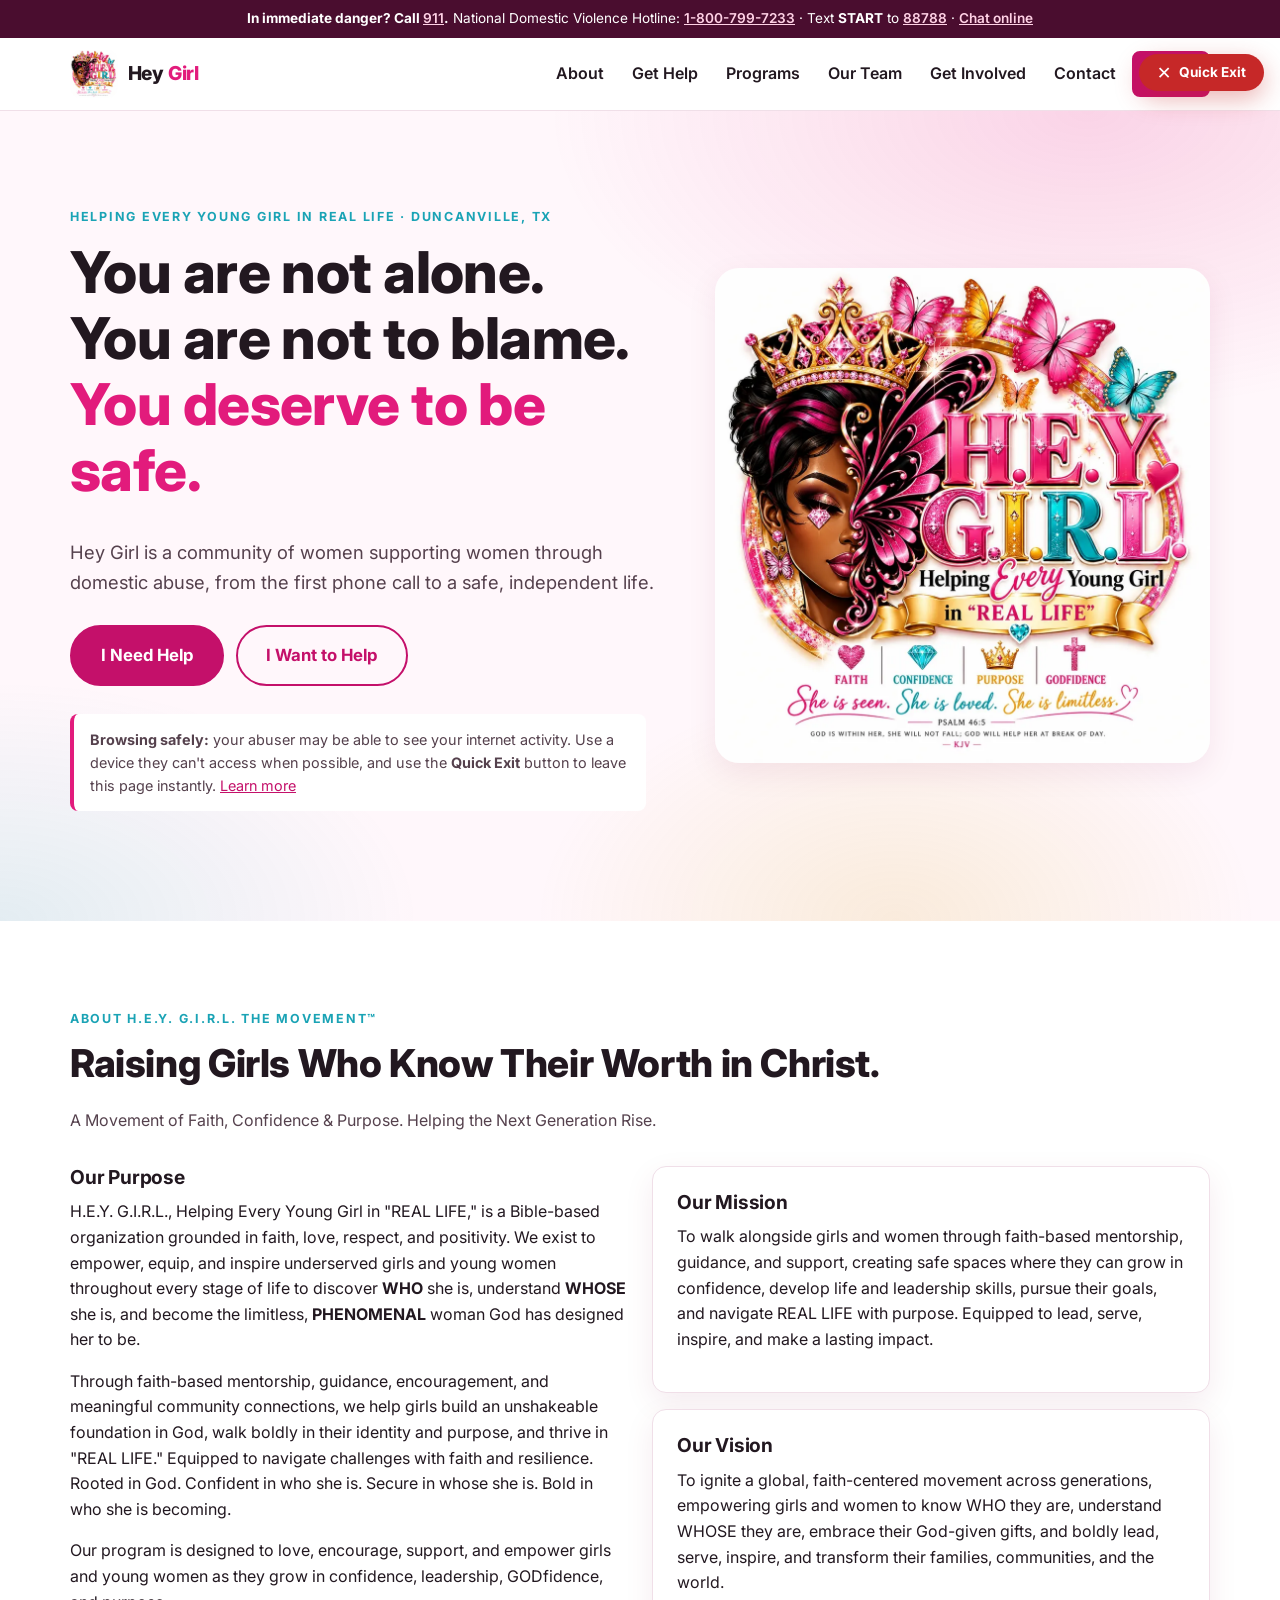
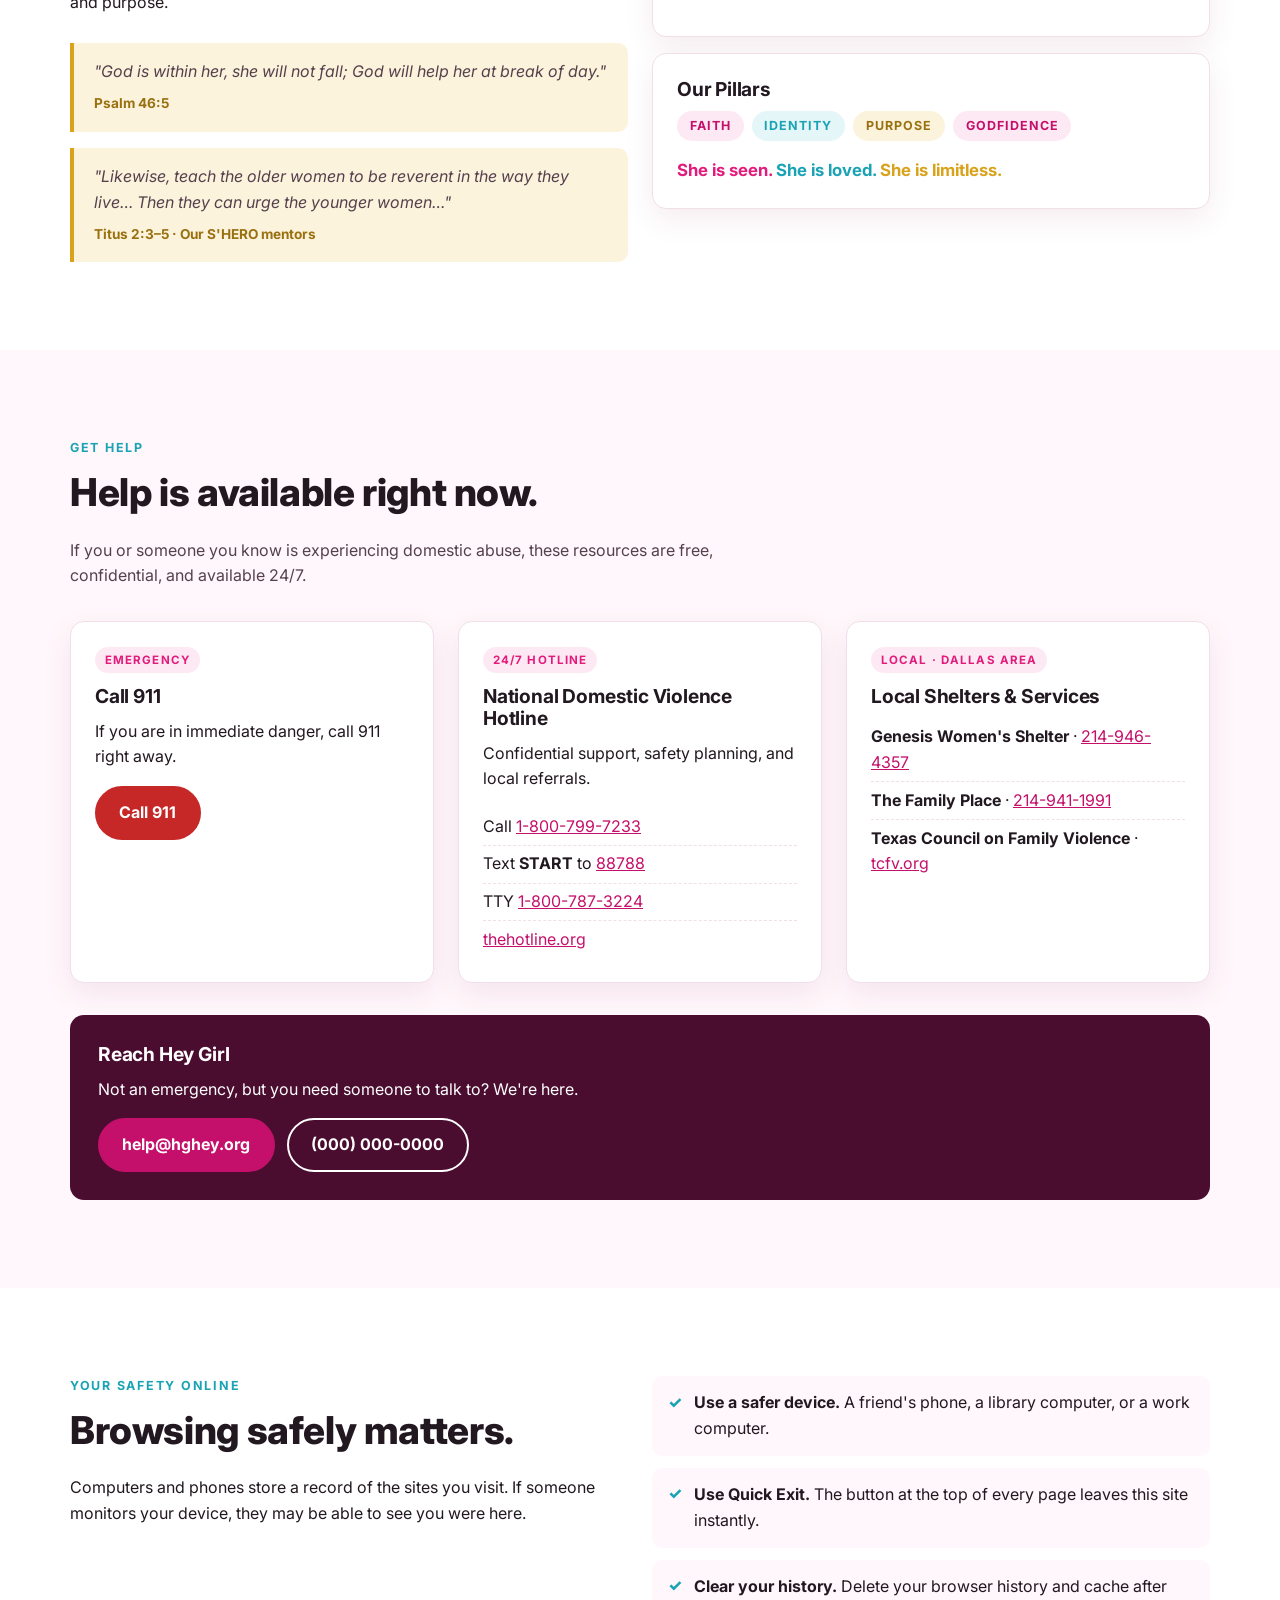
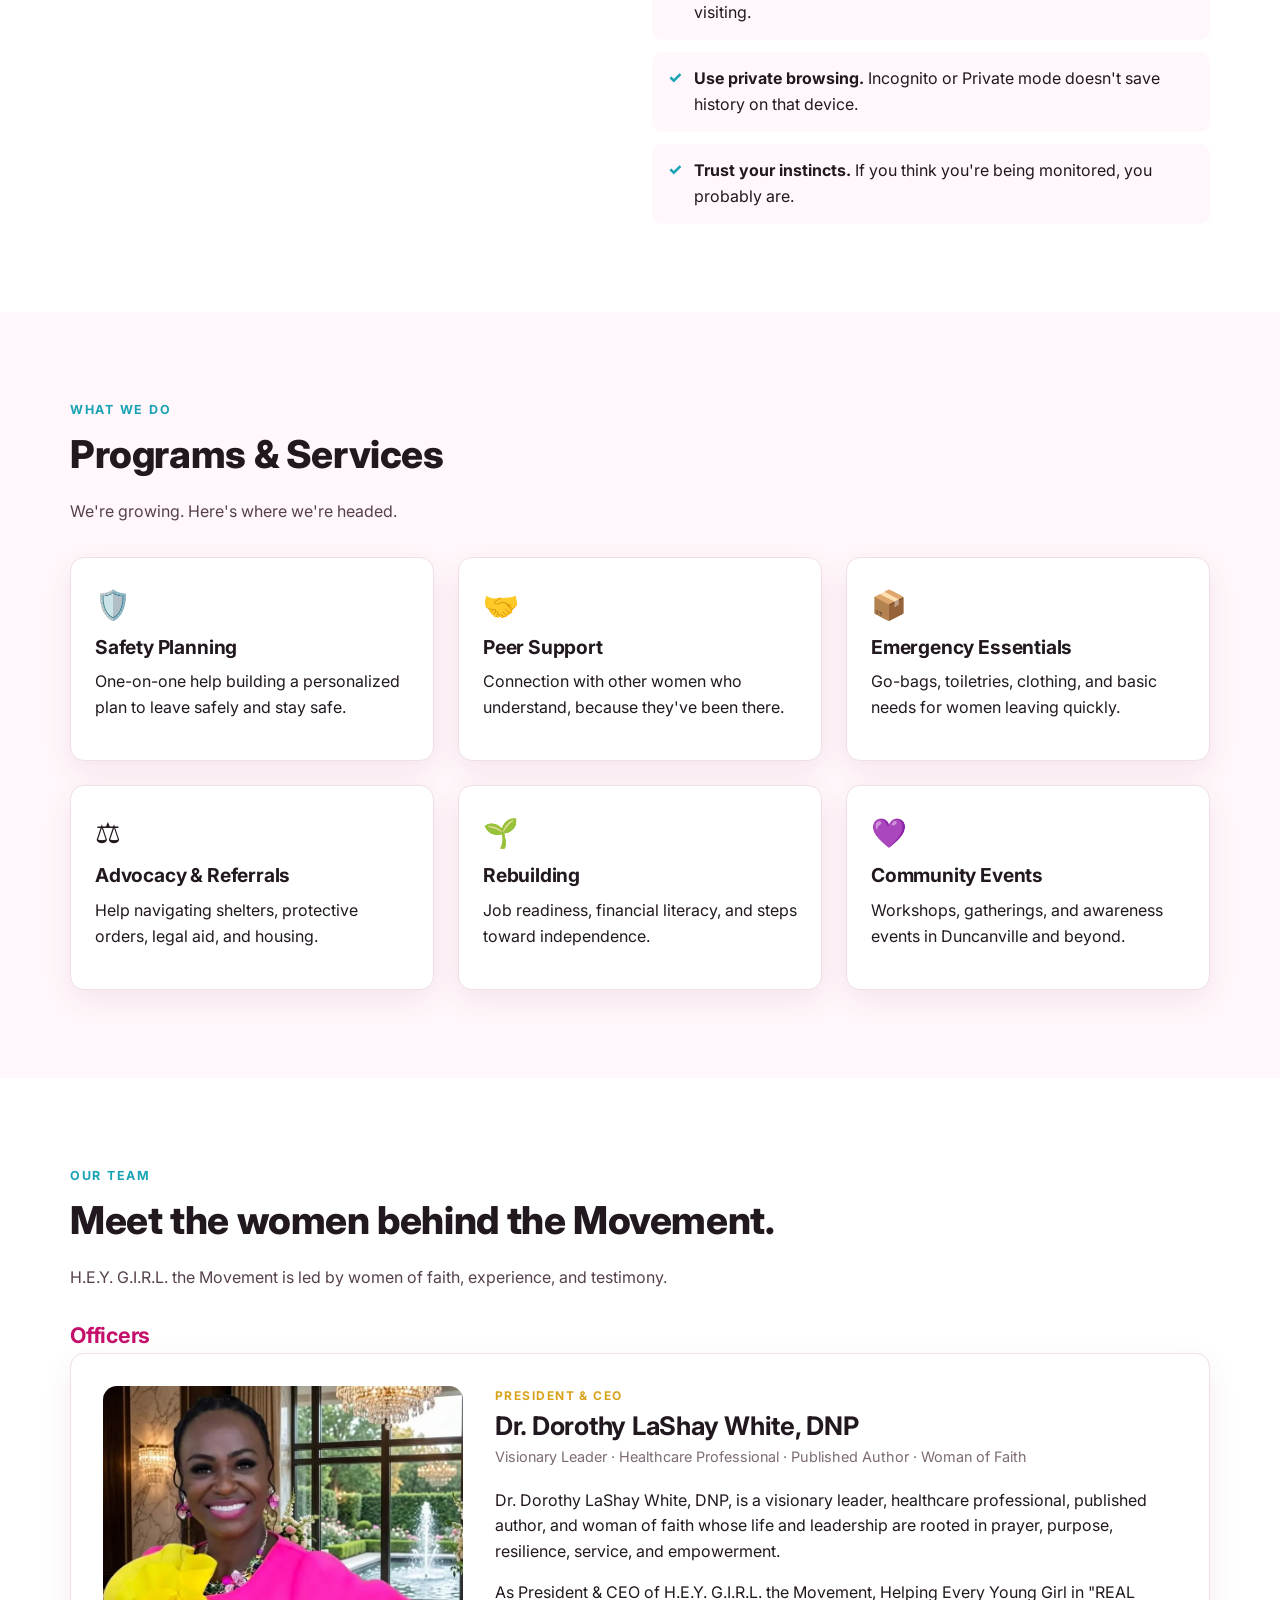
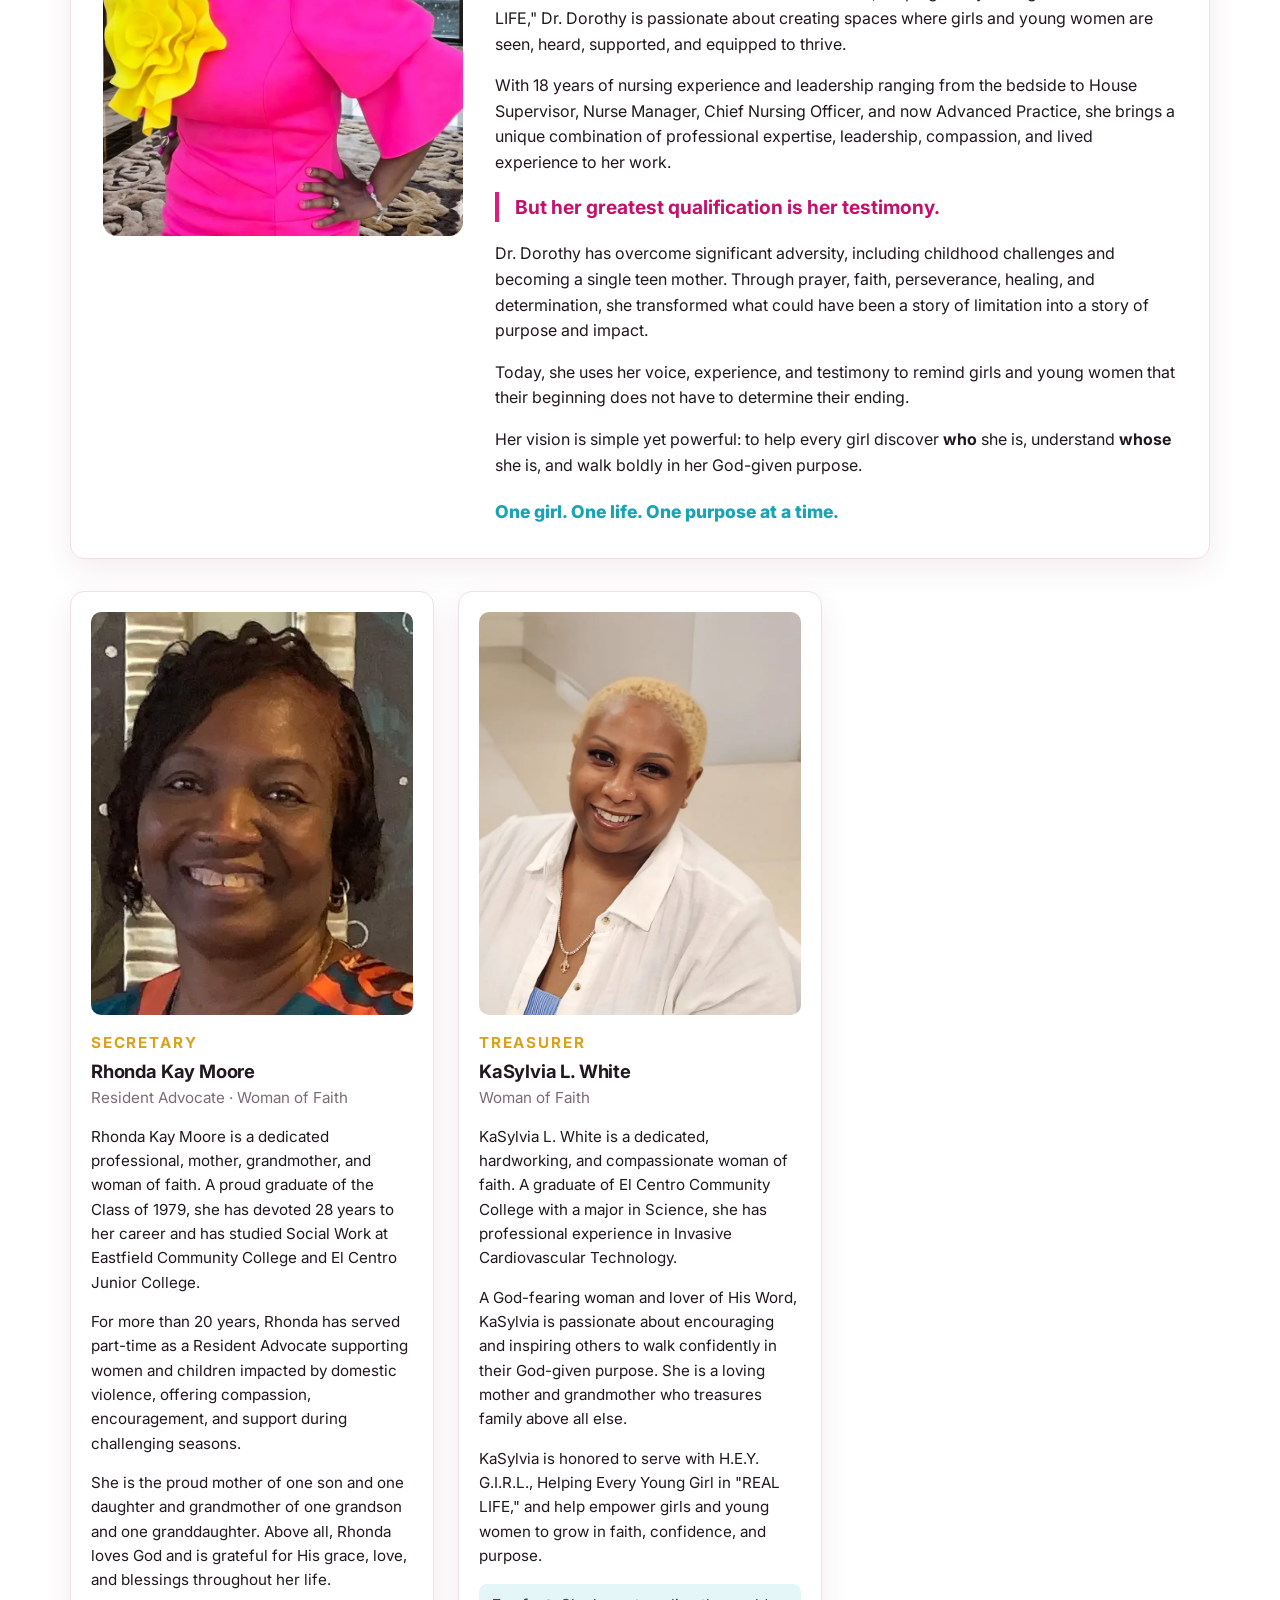
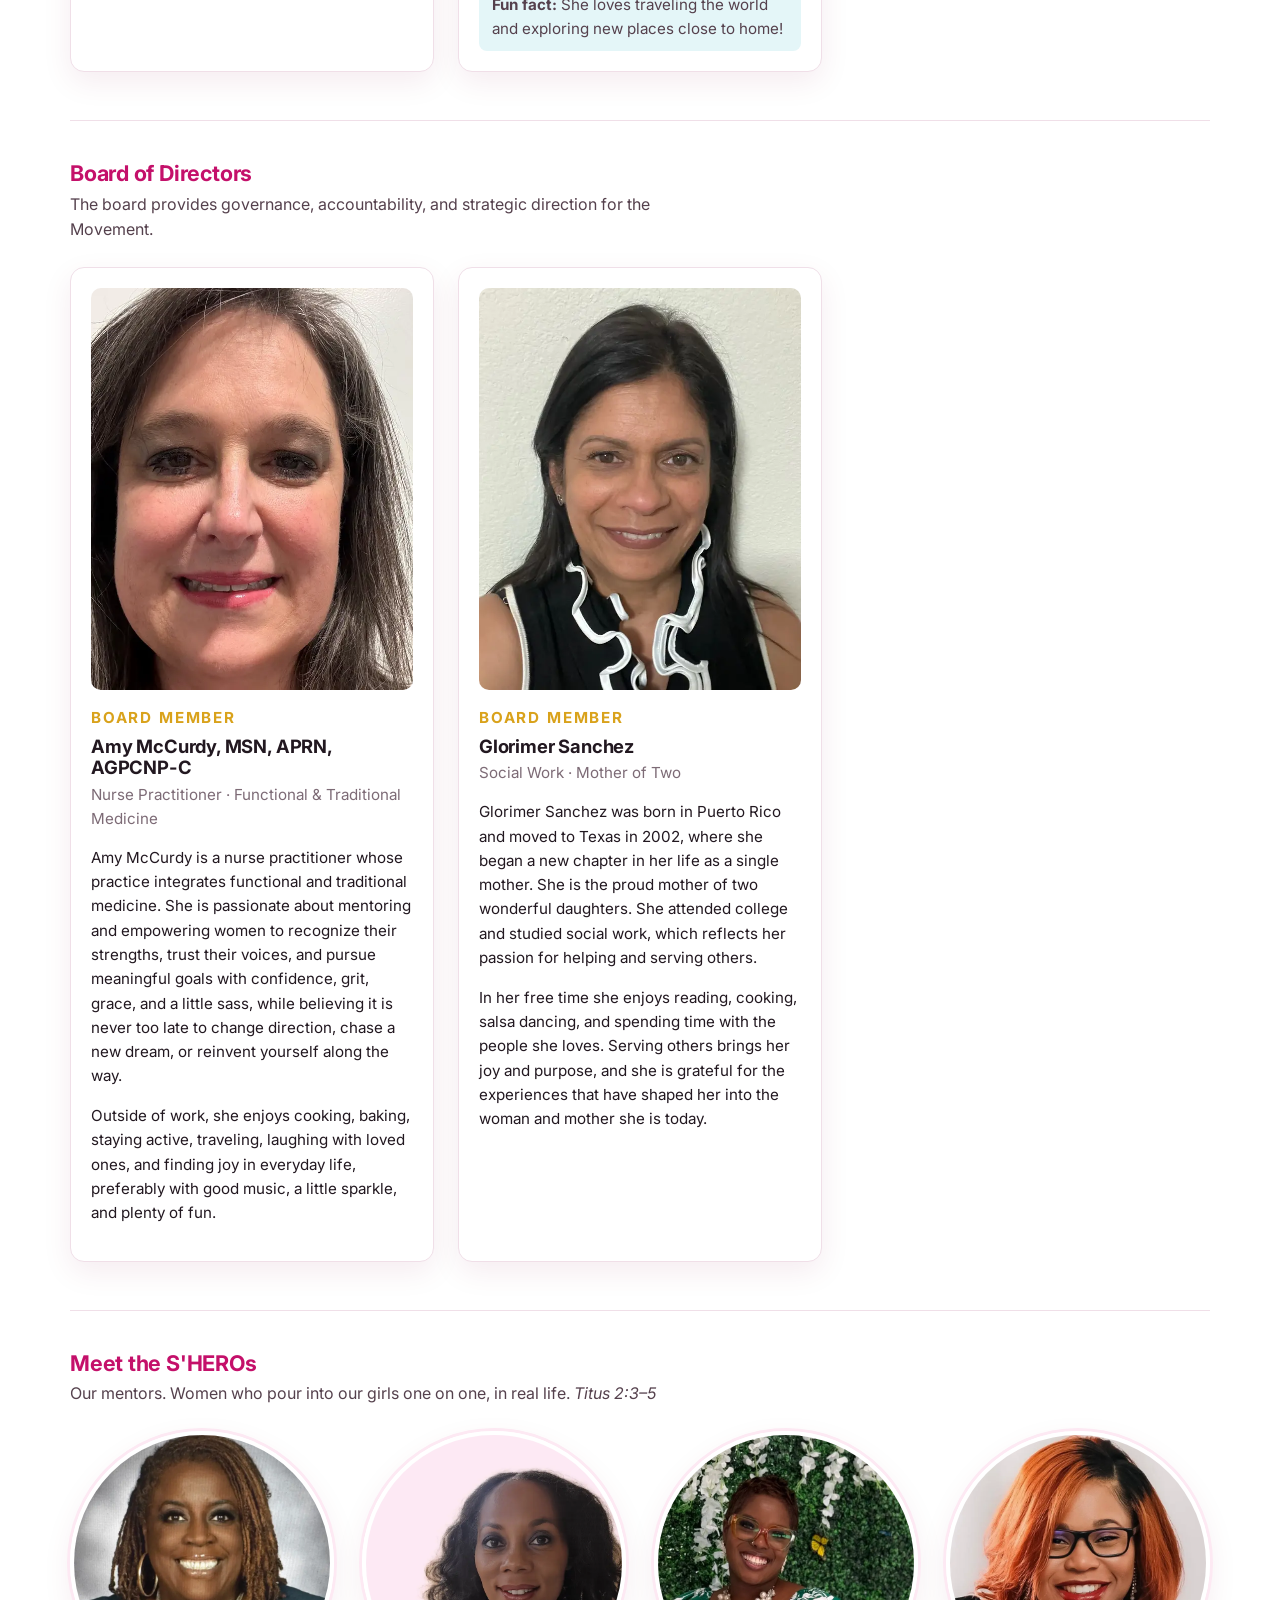
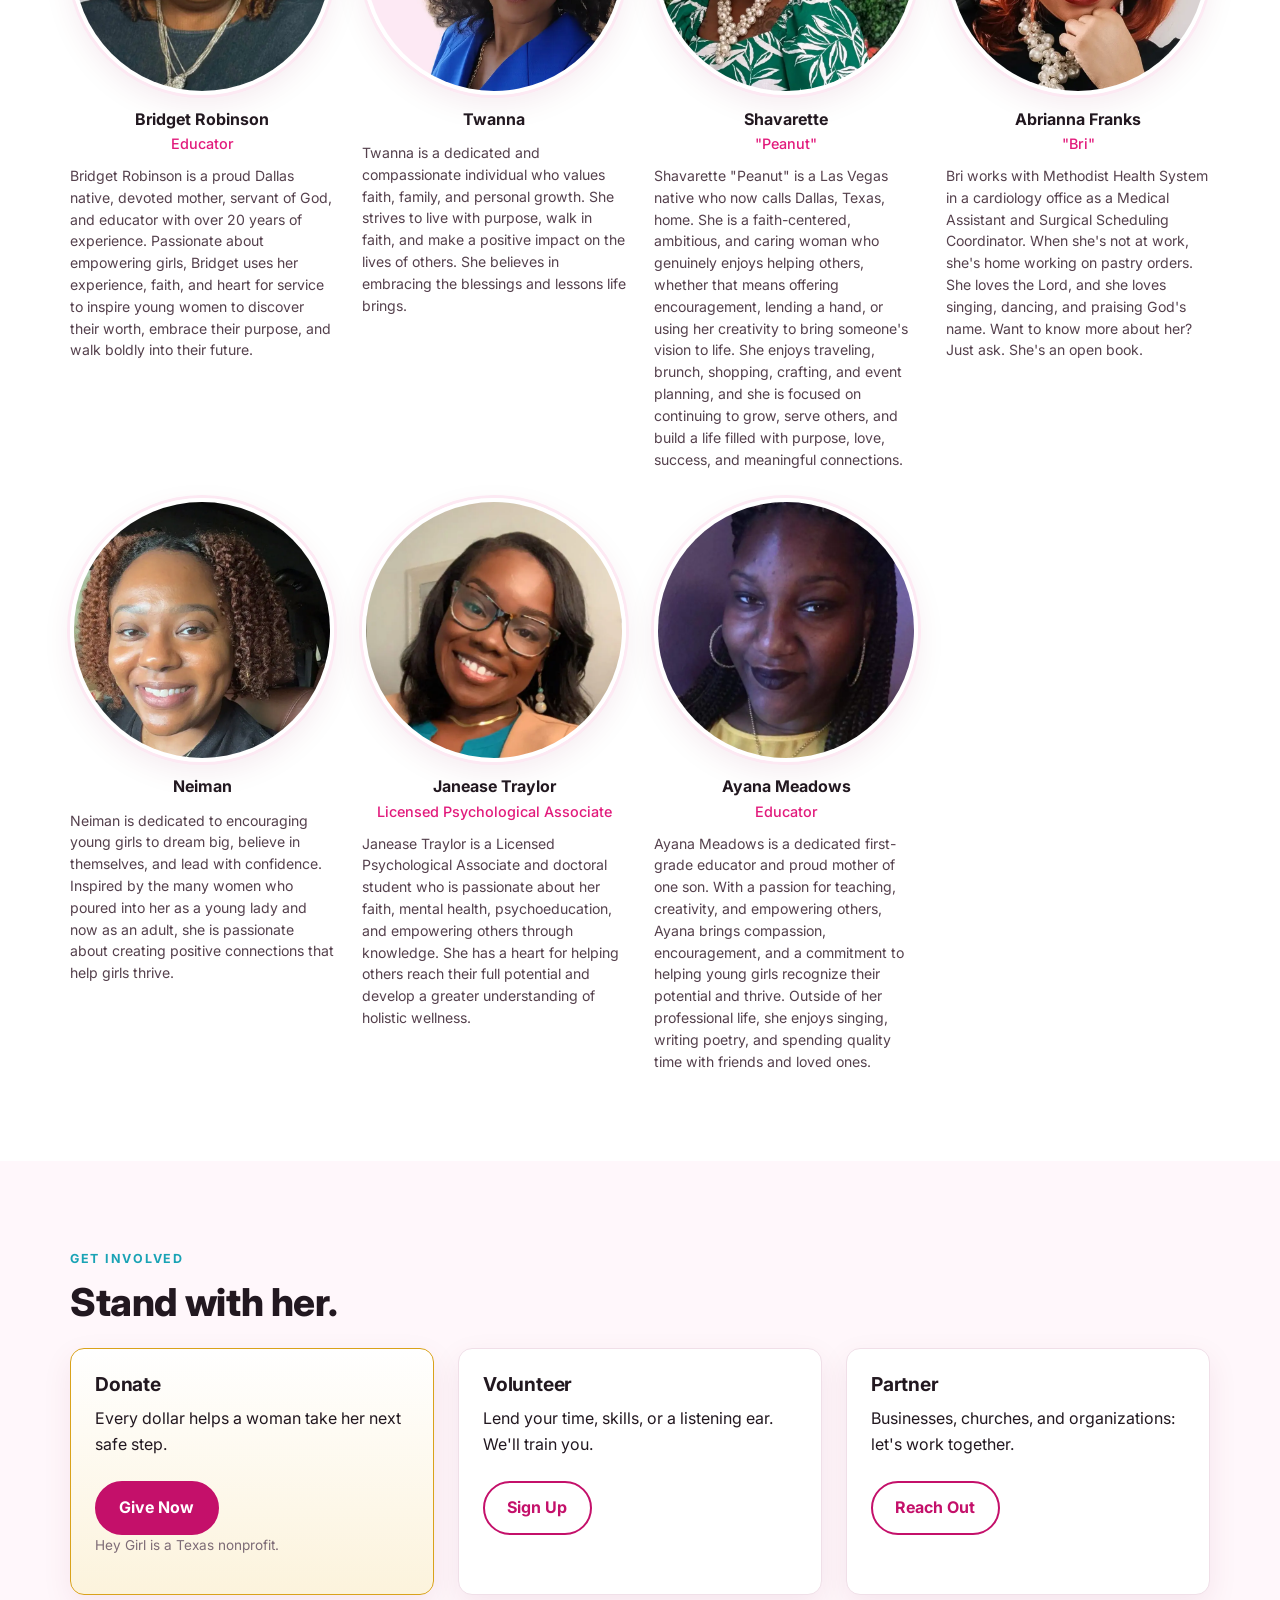
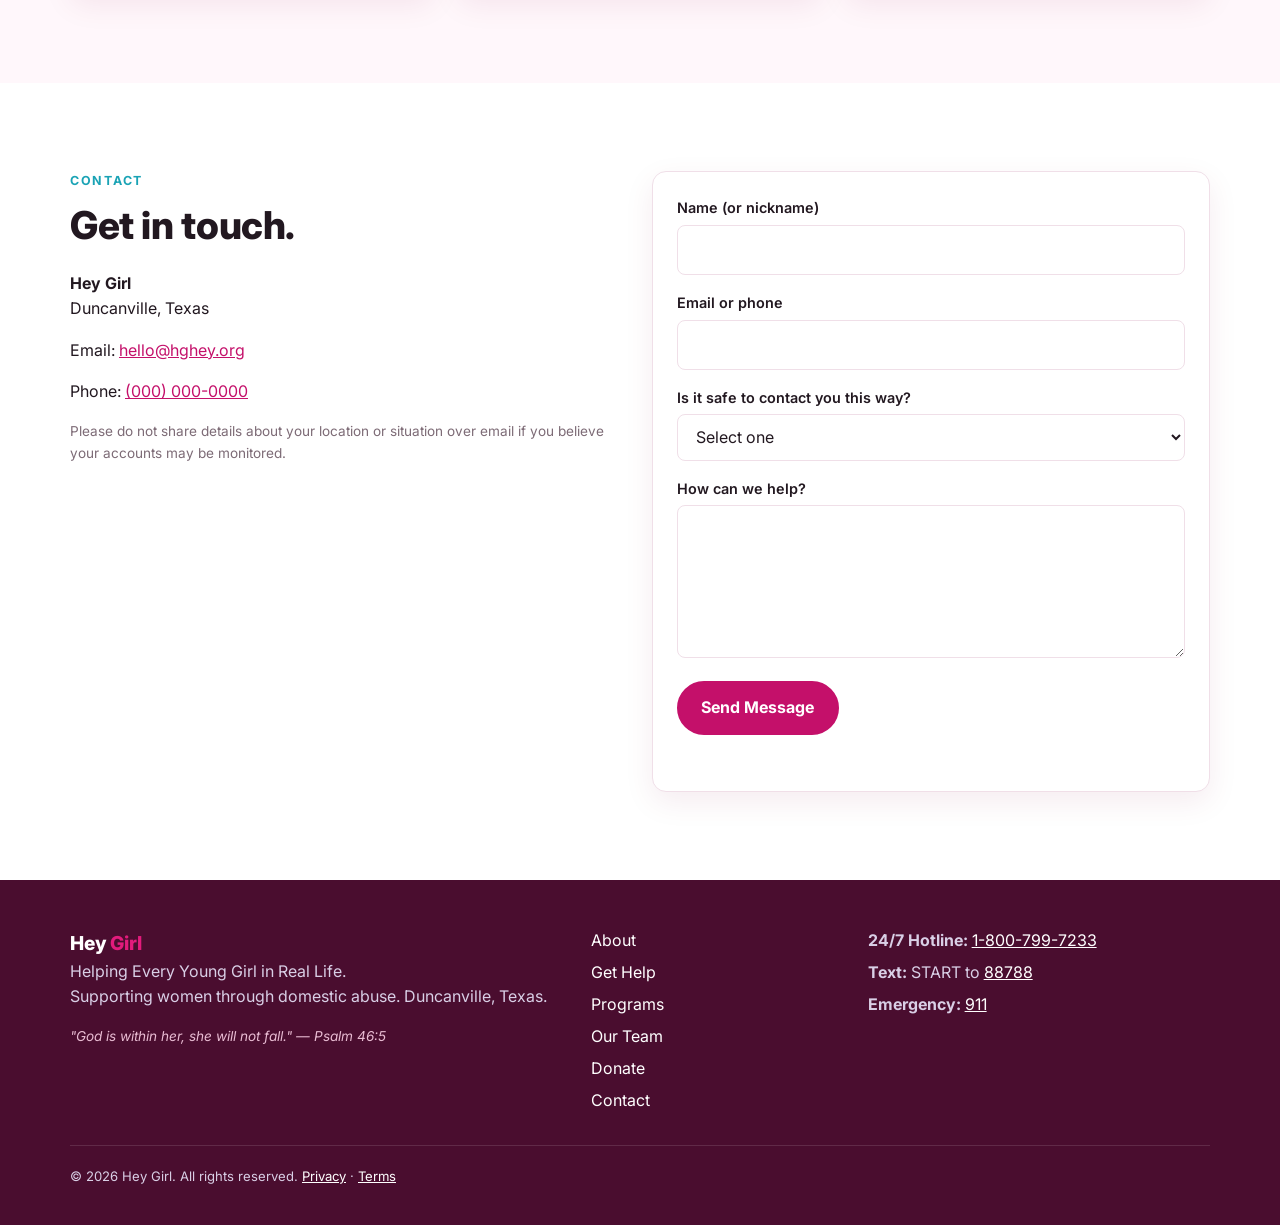
==== commit 974a3942: "Add S'HERO Ayana Meadows Co-Authored-By: Claude Fable 5.1 <noreply@anthropic.com> Claude-Session: ht" ====
--- a/index.html
+++ b/index.html
@@ -606,6 +606,23 @@
                 </span>
               </figcaption>
             </figure>
+            <figure class="shero" id="shero-ayana">
+              <picture>
+                <source srcset="assets/img/team/shero-ayana.webp" type="image/webp">
+                <img src="assets/img/team/shero-ayana.jpg" alt="Ayana Meadows, S'HERO mentor" width="800" height="800" loading="lazy">
+              </picture>
+              <figcaption>
+                Ayana Meadows
+                <span class="shero__nick">Educator</span>
+                <span class="shero__bio">
+                  Ayana Meadows is a dedicated first-grade educator and proud mother of one son. With a
+                  passion for teaching, creativity, and empowering others, Ayana brings compassion,
+                  encouragement, and a commitment to helping young girls recognize their potential and
+                  thrive. Outside of her professional life, she enjoys singing, writing poetry, and
+                  spending quality time with friends and loved ones.
+                </span>
+              </figcaption>
+            </figure>
           </div>
         </div>
       </div>
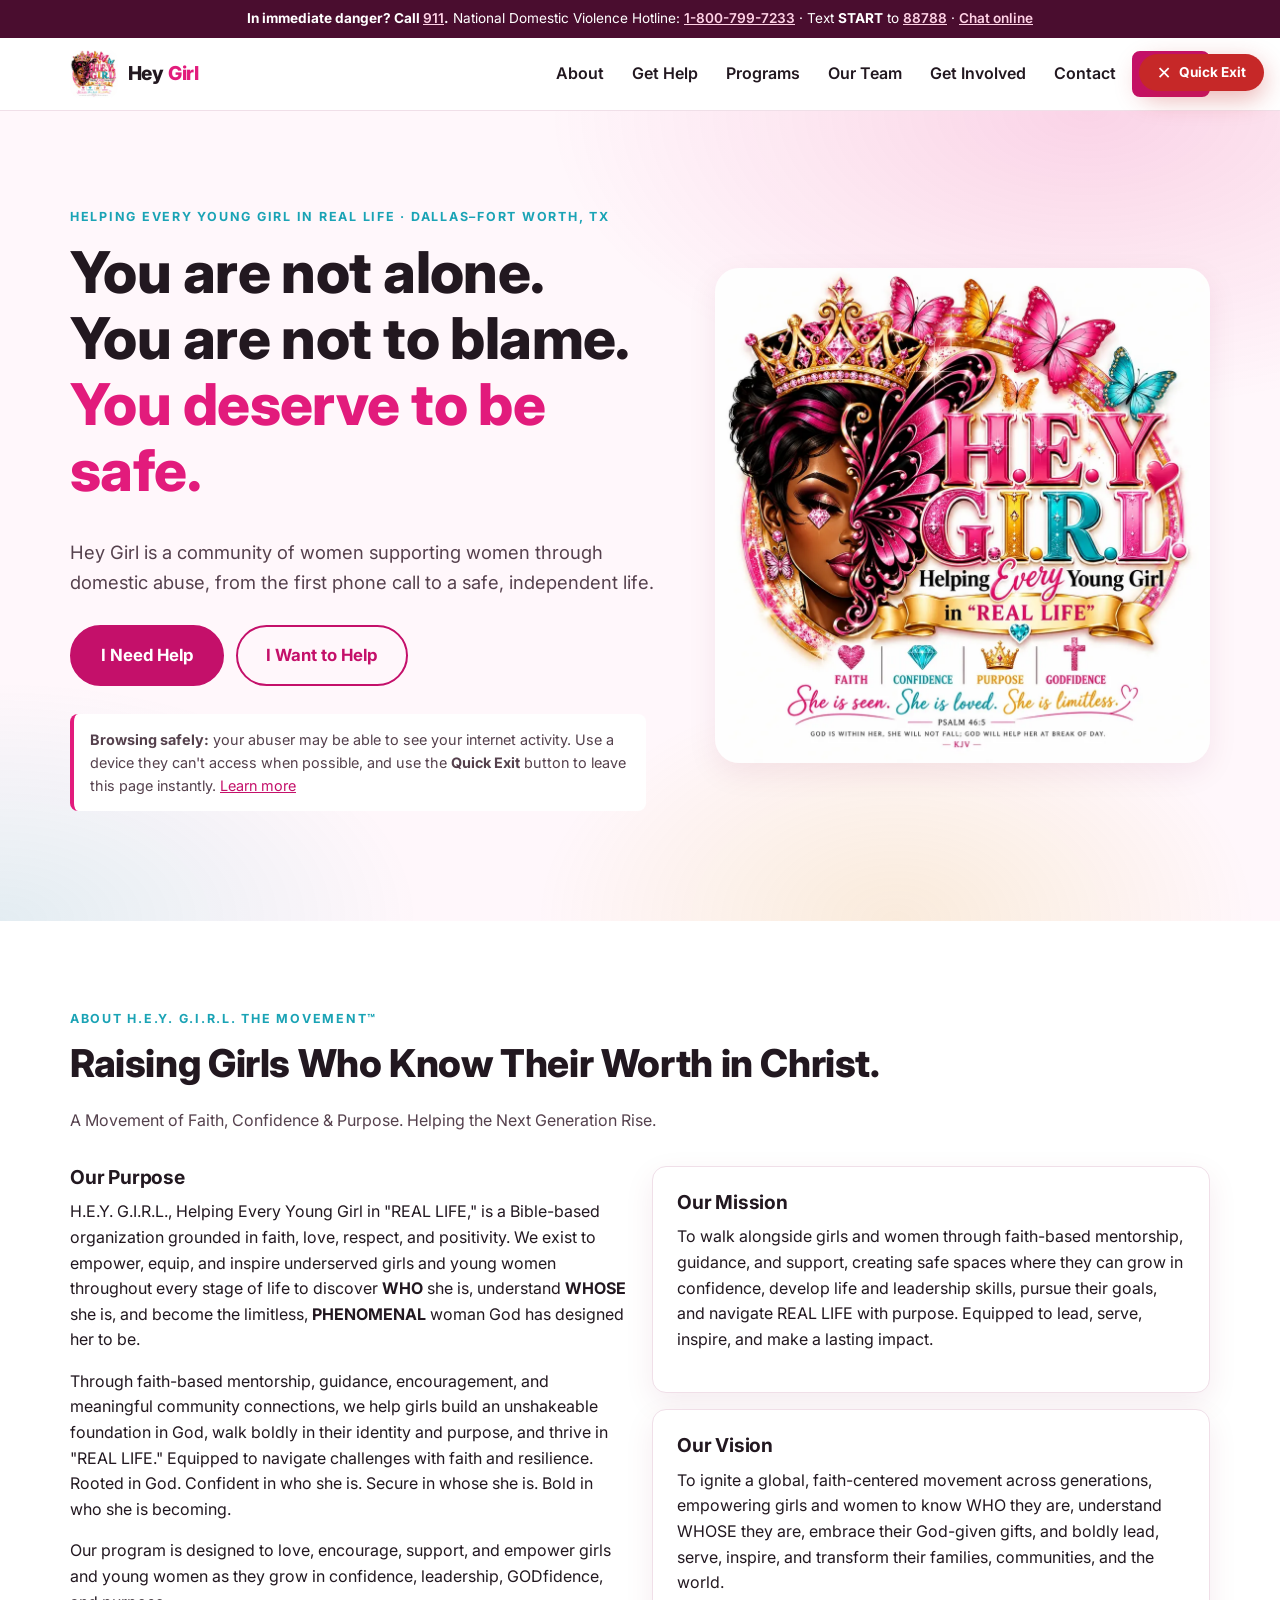
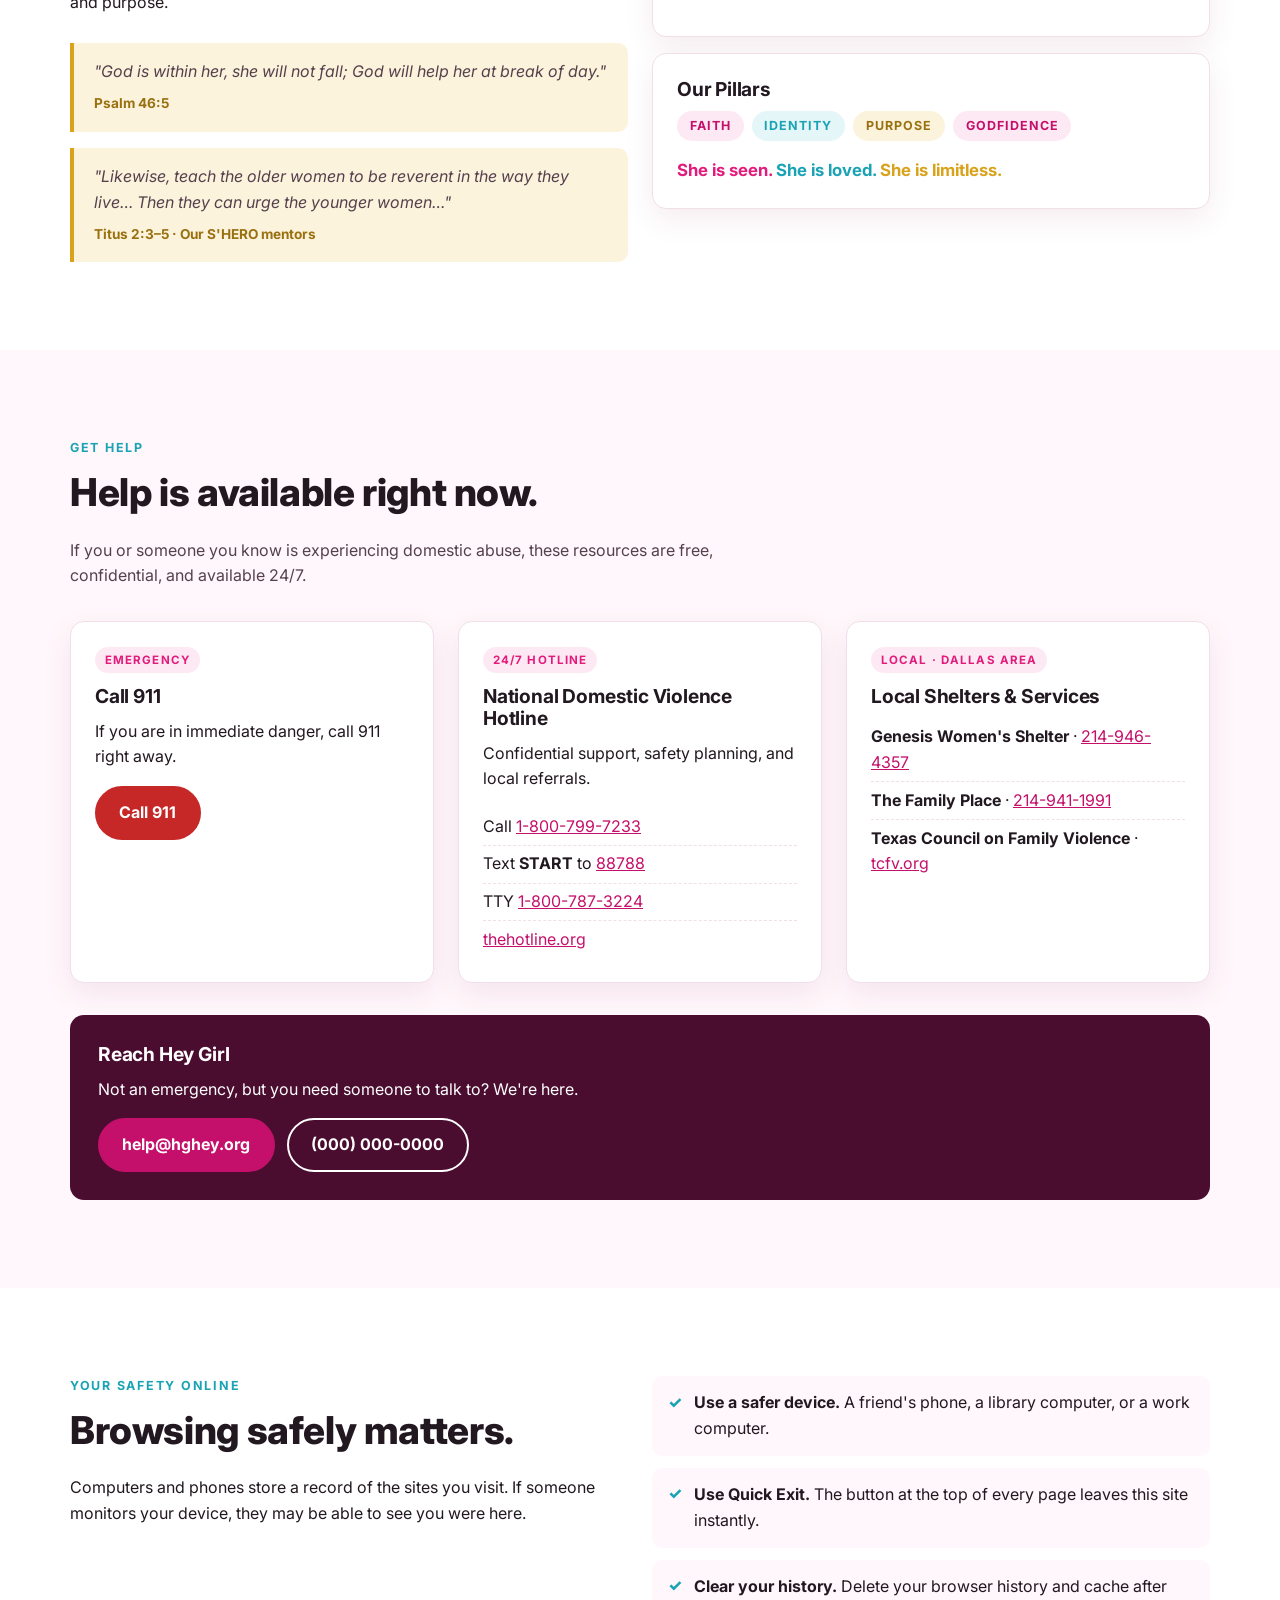
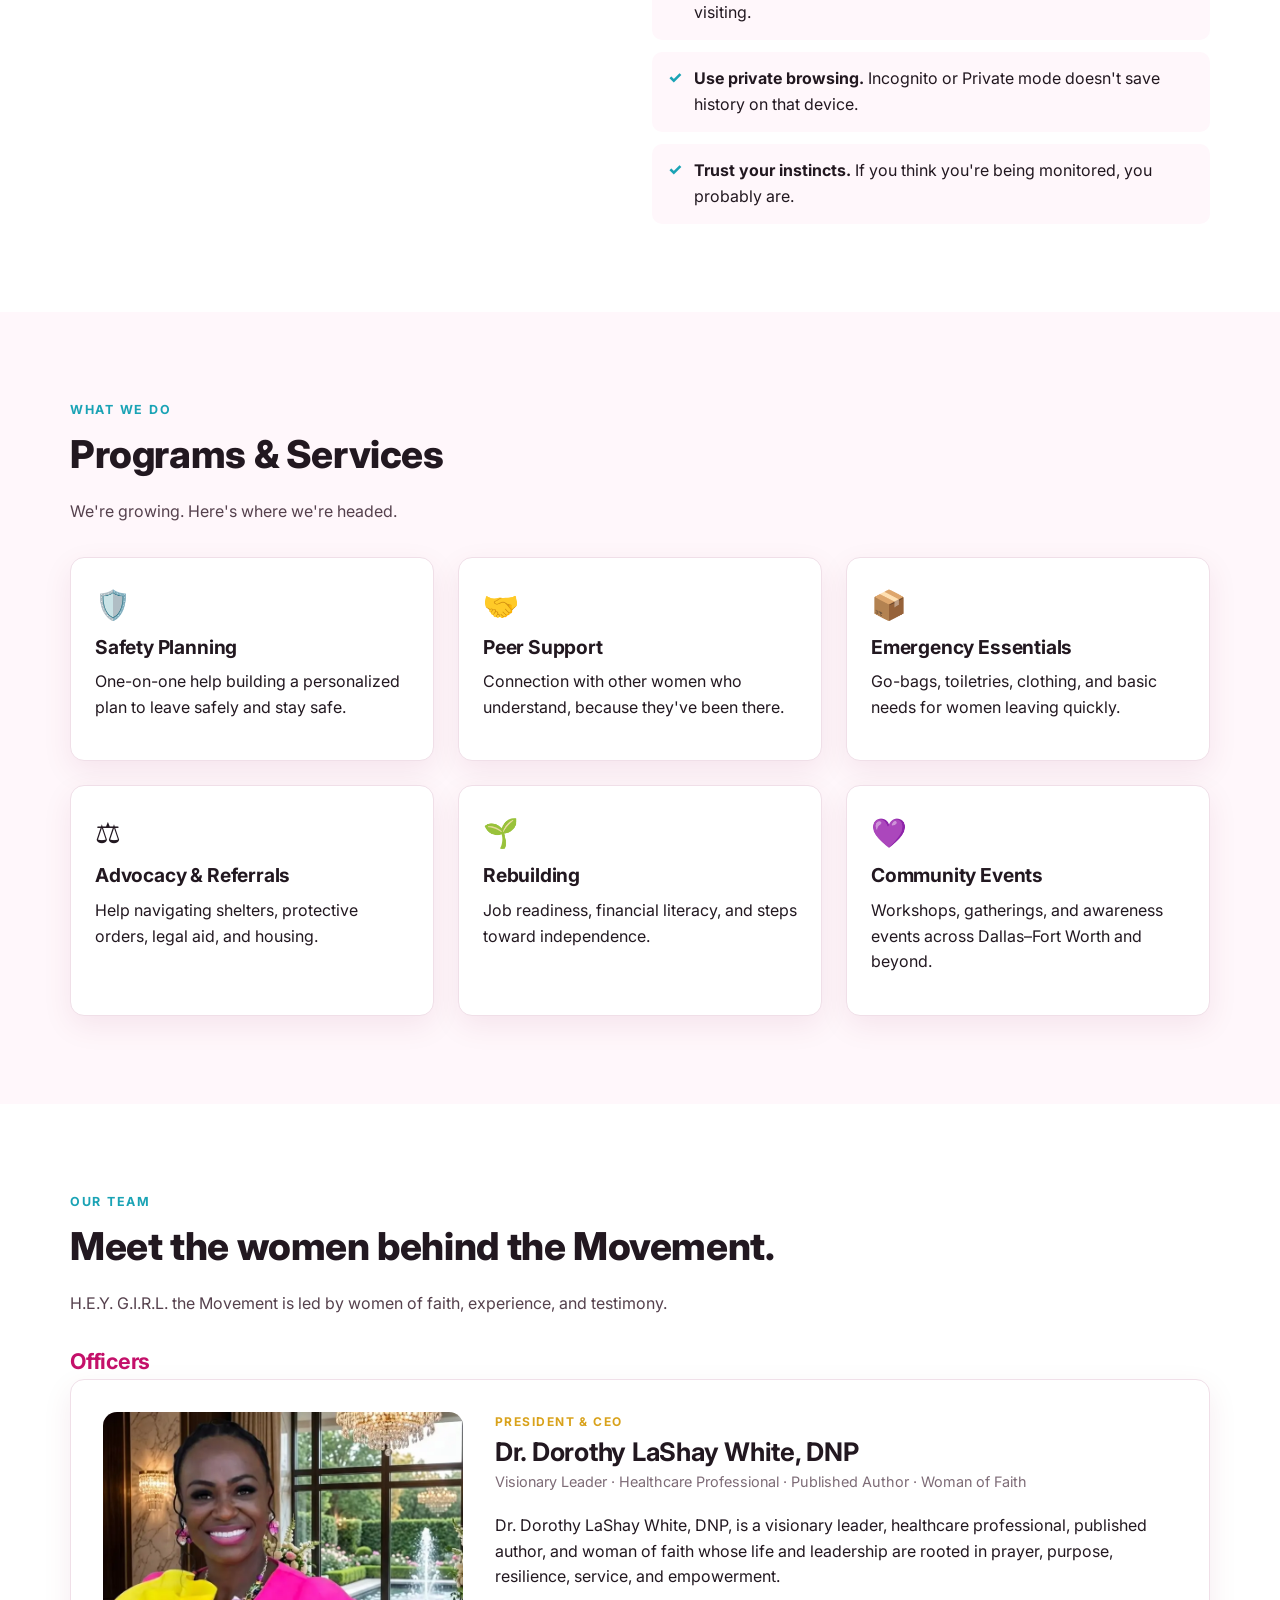
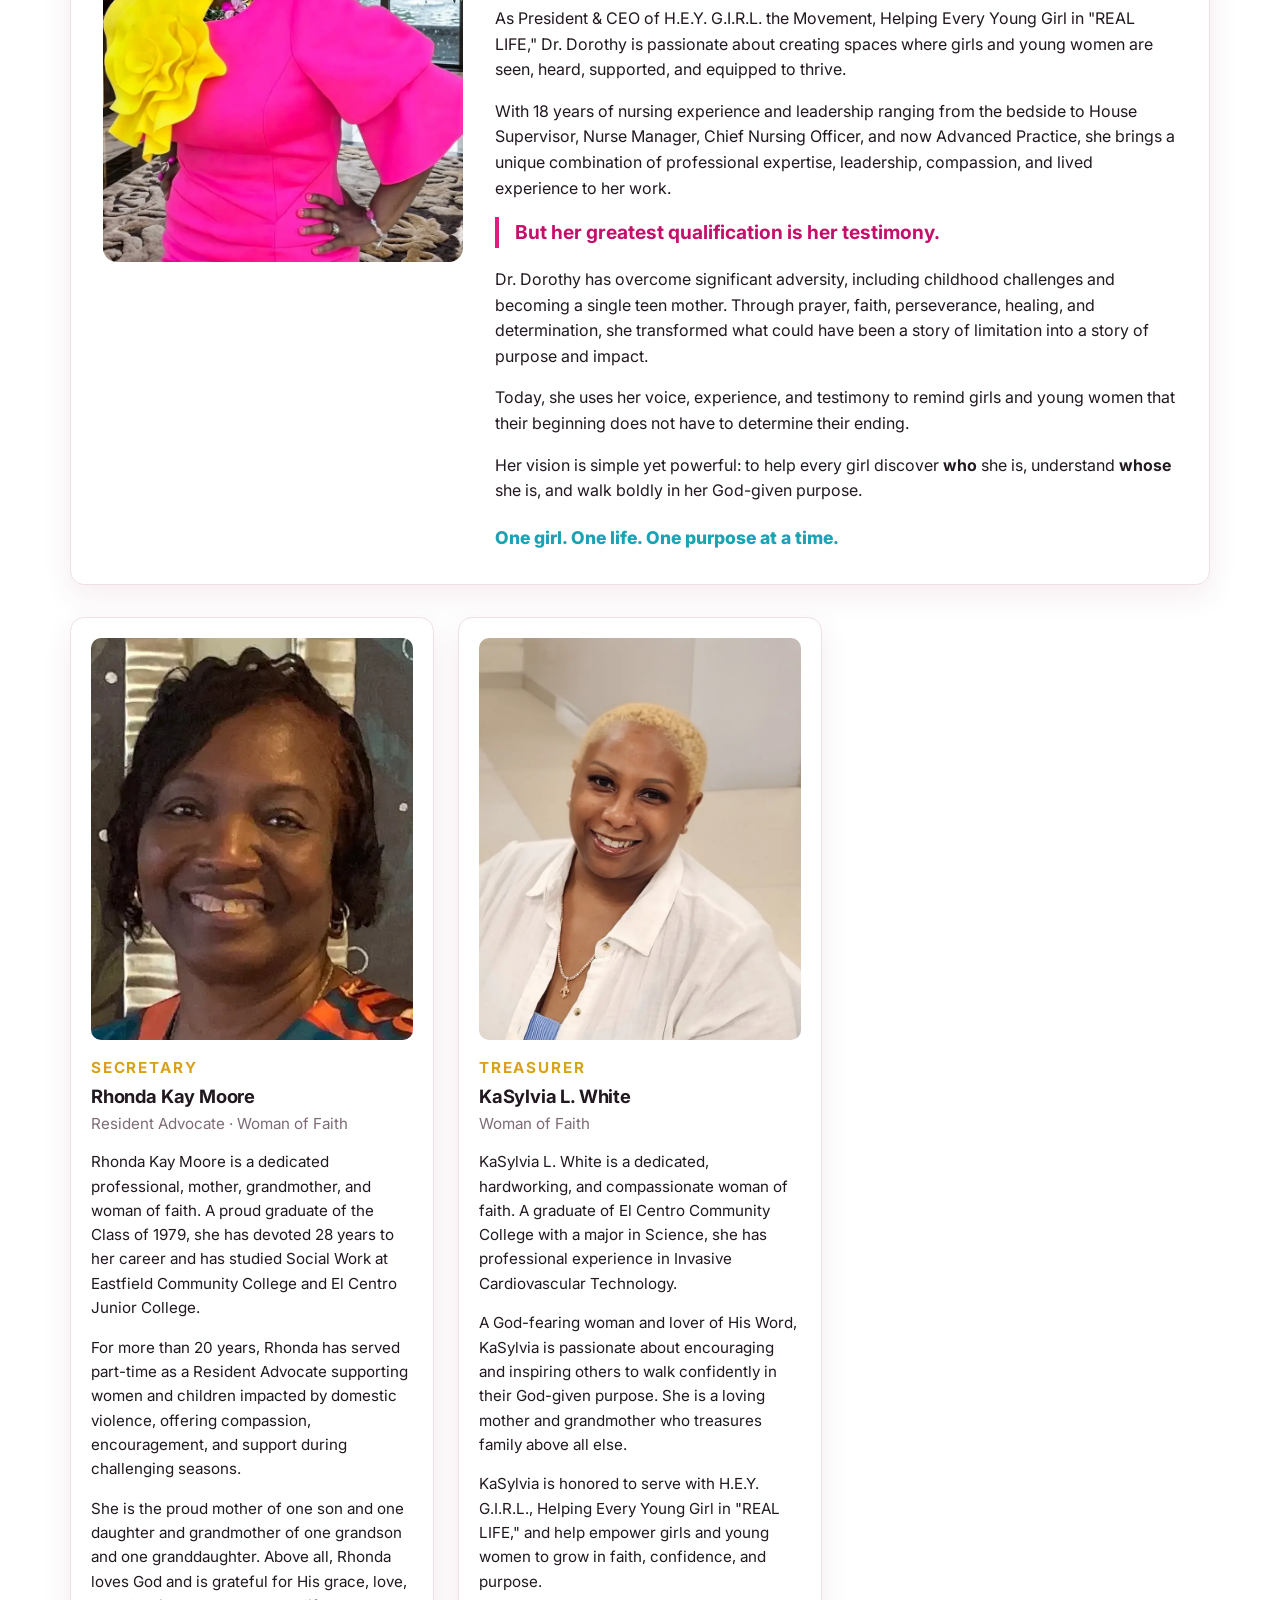
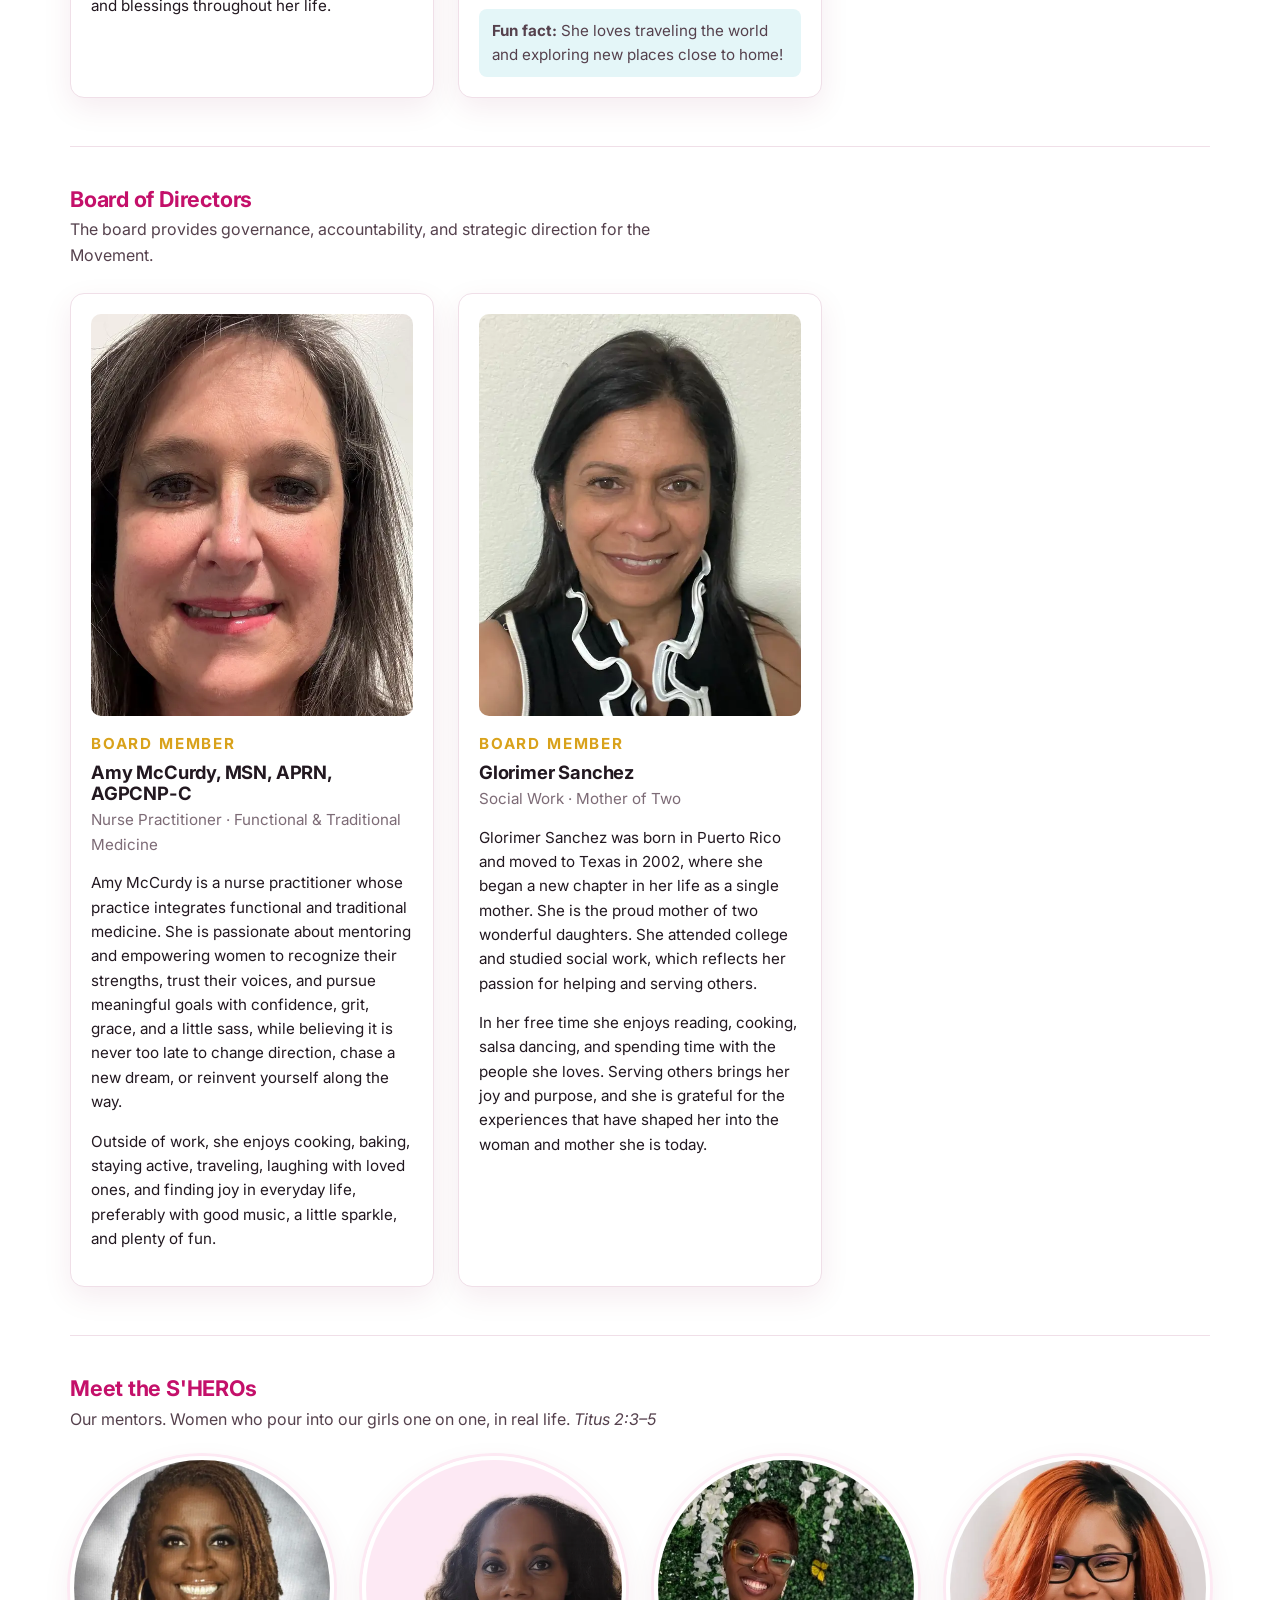
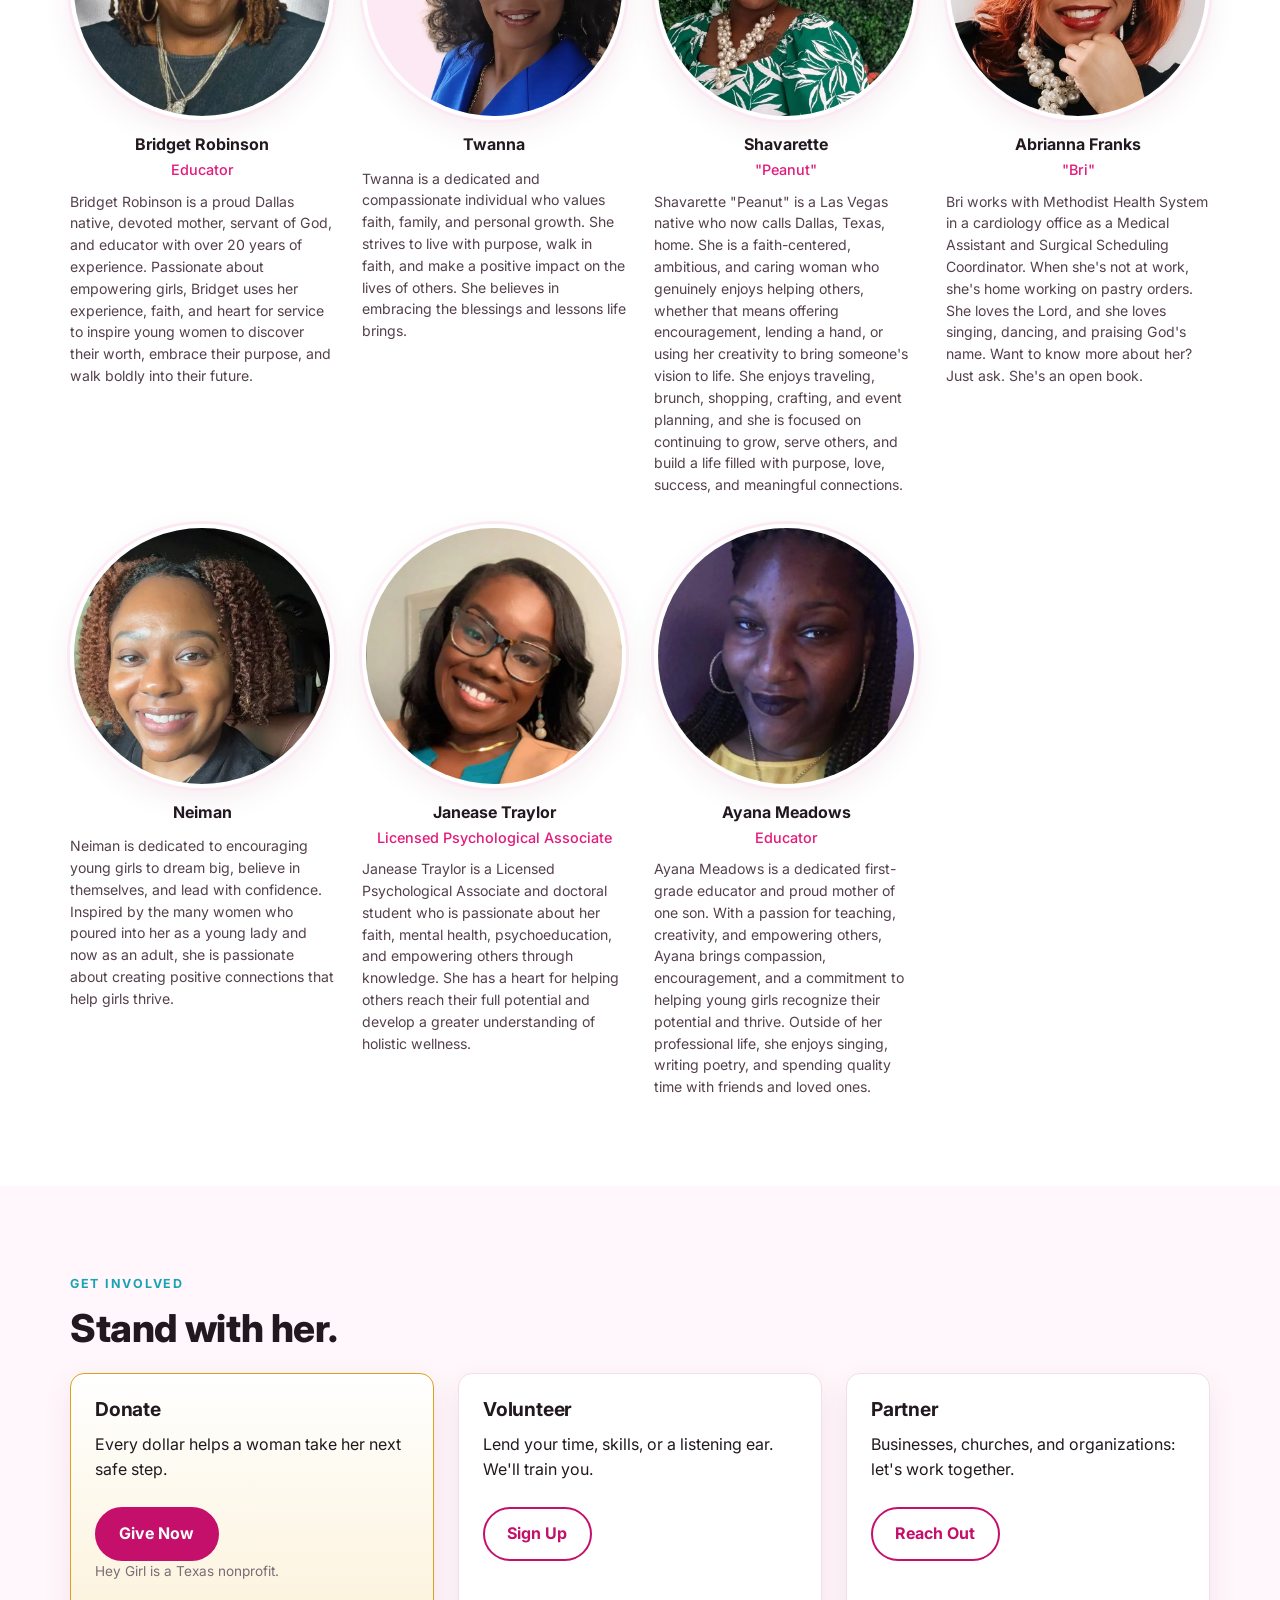
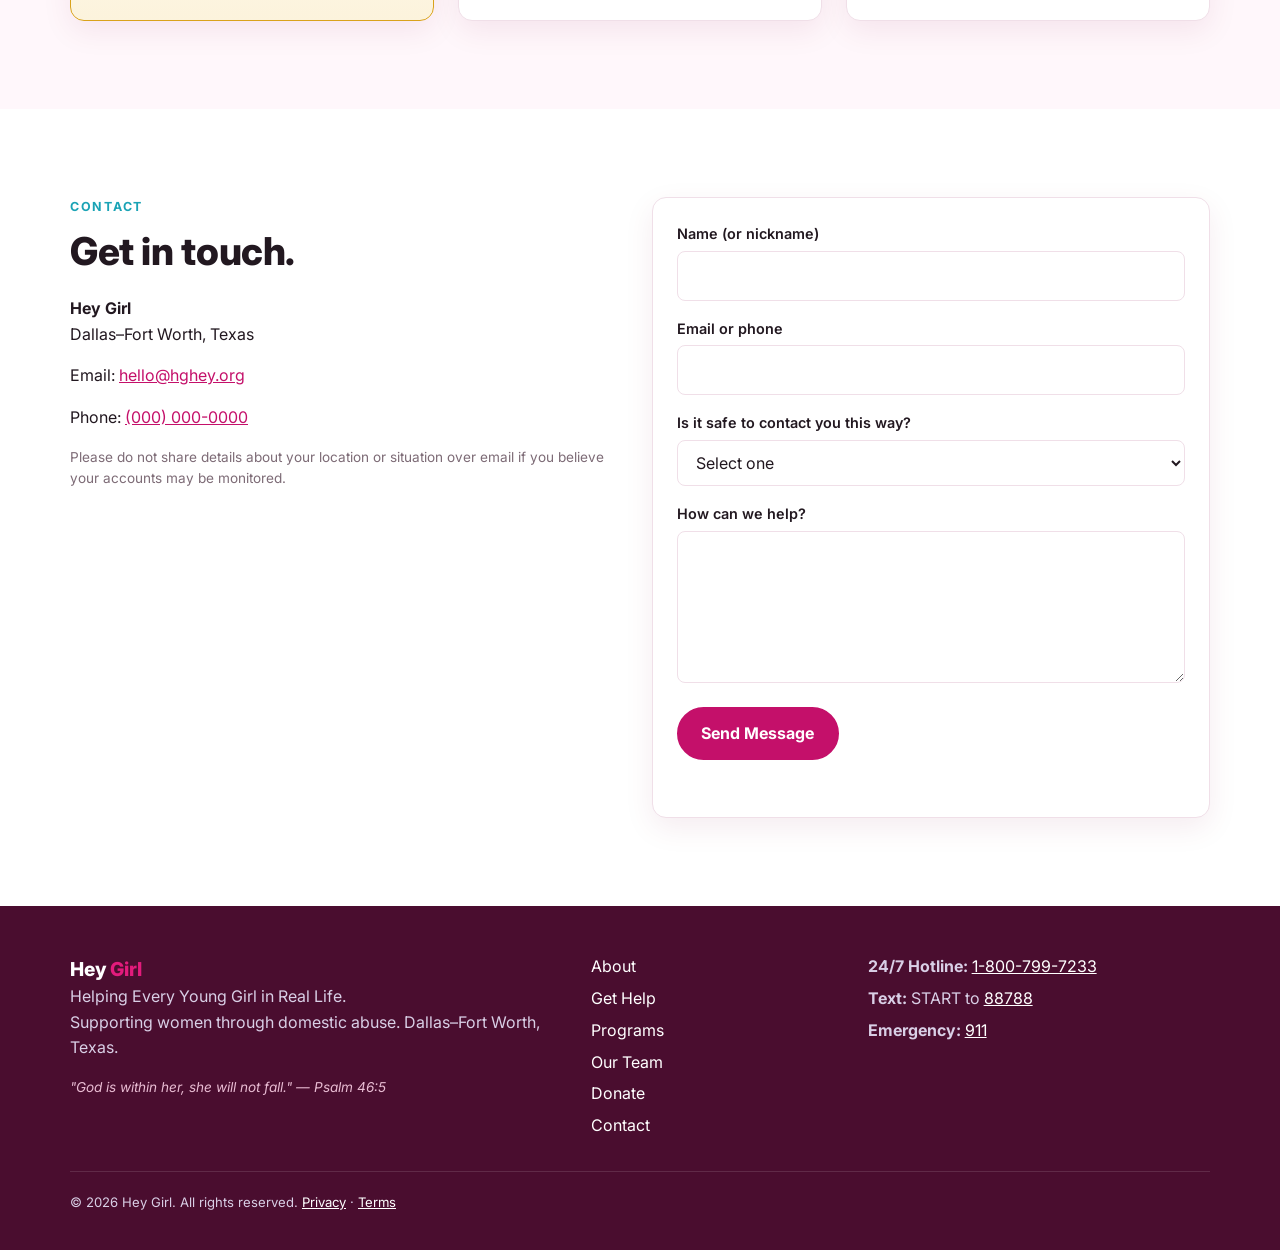
==== commit 832c14c0: "Change service area from Duncanville to Dallas–Fort Worth Co-Authored-By: Claude Fable 5.1 <noreply@" ====
--- a/index.html
+++ b/index.html
@@ -3,15 +3,15 @@
 <head>
   <meta charset="UTF-8">
   <meta name="viewport" content="width=device-width, initial-scale=1.0">
-  <title>Hey Girl | Support for Women Facing Domestic Abuse | Duncanville, TX</title>
-  <meta name="description" content="Hey Girl is a Duncanville, Texas nonprofit supporting women in domestic abuse situations with safety resources, advocacy, and community.">
+  <title>Hey Girl | Support for Women Facing Domestic Abuse | Dallas–Fort Worth, TX</title>
+  <meta name="description" content="Hey Girl is a Dallas–Fort Worth, Texas nonprofit supporting women in domestic abuse situations with safety resources, advocacy, and community.">
   <meta name="robots" content="index, follow">
   <meta name="theme-color" content="#e21b7c">
 
   <!-- Open Graph -->
   <meta property="og:type" content="website">
-  <meta property="og:title" content="Hey Girl | Duncanville, TX">
-  <meta property="og:description" content="Helping Every Young Girl in Real Life. Support, safety resources, and community for women facing domestic abuse in Duncanville, TX.">
+  <meta property="og:title" content="Hey Girl | Dallas–Fort Worth, TX">
+  <meta property="og:description" content="Helping Every Young Girl in Real Life. Support, safety resources, and community for women facing domestic abuse across Dallas–Fort Worth, TX.">
   <meta property="og:url" content="https://hghey.org/">
   <meta property="og:image" content="https://hghey.org/assets/img/og-image.jpg">
 
@@ -38,10 +38,10 @@
     "description": "Helping Every Young Girl in REAL LIFE. A Bible-based nonprofit empowering underserved girls and young women through faith-based mentorship, guidance, and community.",
     "slogan": "She is seen. She is loved. She is limitless.",
     "url": "https://hghey.org/",
-    "areaServed": "Duncanville, Texas",
+    "areaServed": "Dallas–Fort Worth Metroplex, Texas",
     "address": {
       "@type": "PostalAddress",
-      "addressLocality": "Duncanville",
+      "addressLocality": "Dallas",
       "addressRegion": "TX",
       "addressCountry": "US"
     }
@@ -101,7 +101,7 @@
     <section id="top" class="hero">
       <div class="container hero__inner">
         <div class="hero__copy">
-        <p class="eyebrow">Helping Every Young Girl in Real Life · Duncanville, TX</p>
+        <p class="eyebrow">Helping Every Young Girl in Real Life · Dallas–Fort Worth, TX</p>
         <h1>You are not alone.<br>You are not to blame.<br><span class="accent">You deserve to be safe.</span></h1>
         <p class="lead">
           Hey Girl is a community of women supporting women through domestic abuse,
@@ -316,7 +316,7 @@
           <div class="card">
             <div class="card__icon" aria-hidden="true">💜</div>
             <h3>Community Events</h3>
-            <p>Workshops, gatherings, and awareness events in Duncanville and beyond.</p>
+            <p>Workshops, gatherings, and awareness events across Dallas–Fort Worth and beyond.</p>
           </div>
         </div>
       </div>
@@ -662,7 +662,7 @@
           <p class="eyebrow">Contact</p>
           <h2>Get in touch.</h2>
           <address class="contact-block">
-            <p><strong>Hey Girl</strong><br>Duncanville, Texas</p>
+            <p><strong>Hey Girl</strong><br>Dallas–Fort Worth, Texas</p>
             <!-- TODO: Add mailing address (consider a PO Box — never publish a shelter or safe-house address) -->
             <p>Email: <a href="mailto:hello@hghey.org">hello@hghey.org</a></p>
             <p>Phone: <a href="tel:+10000000000">(000) 000-0000</a></p>
@@ -710,7 +710,7 @@
     <div class="container site-footer__inner">
       <div>
         <p class="brand__name">Hey <em>Girl</em></p>
-        <p>Helping Every Young Girl in Real Life.<br>Supporting women through domestic abuse. Duncanville, Texas.</p>
+        <p>Helping Every Young Girl in Real Life.<br>Supporting women through domestic abuse. Dallas–Fort Worth, Texas.</p>
         <p class="fineprint footer-verse">"God is within her, she will not fall." — Psalm 46:5</p>
       </div>
       <nav aria-label="Footer">
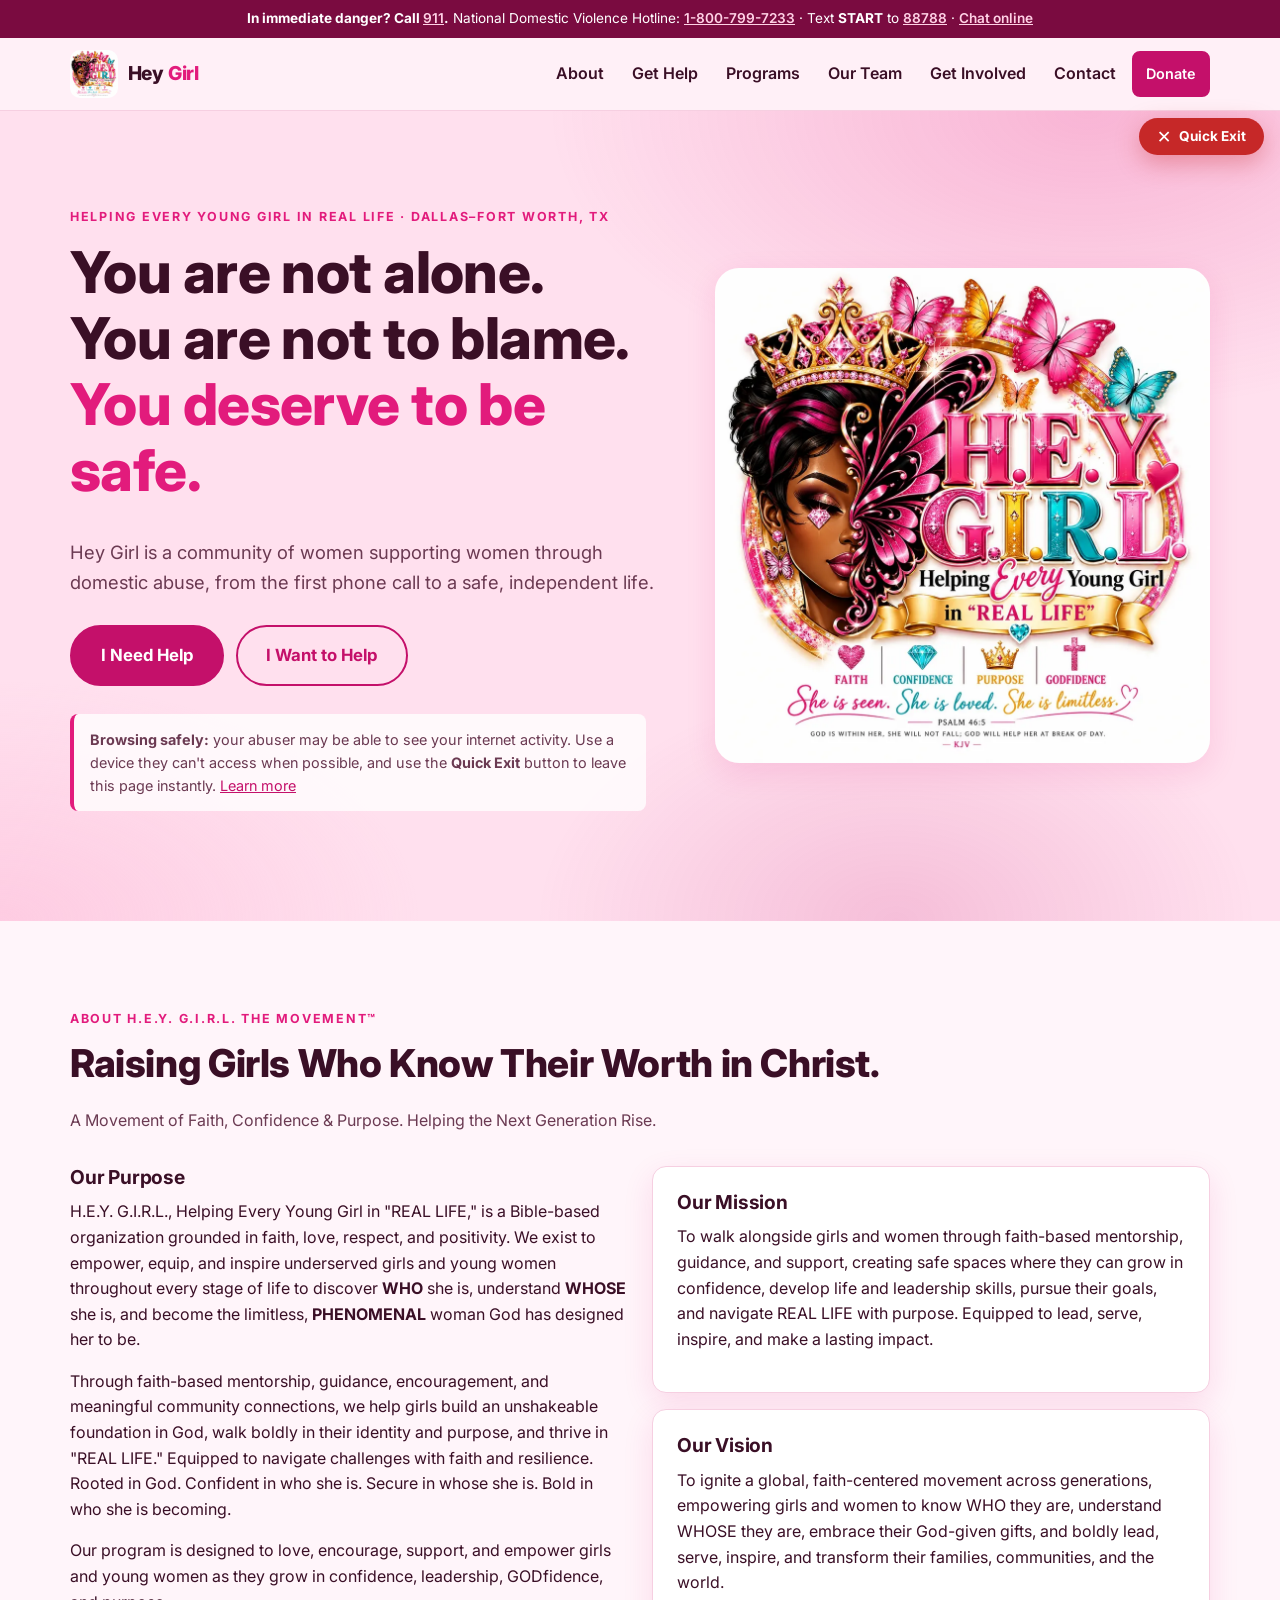
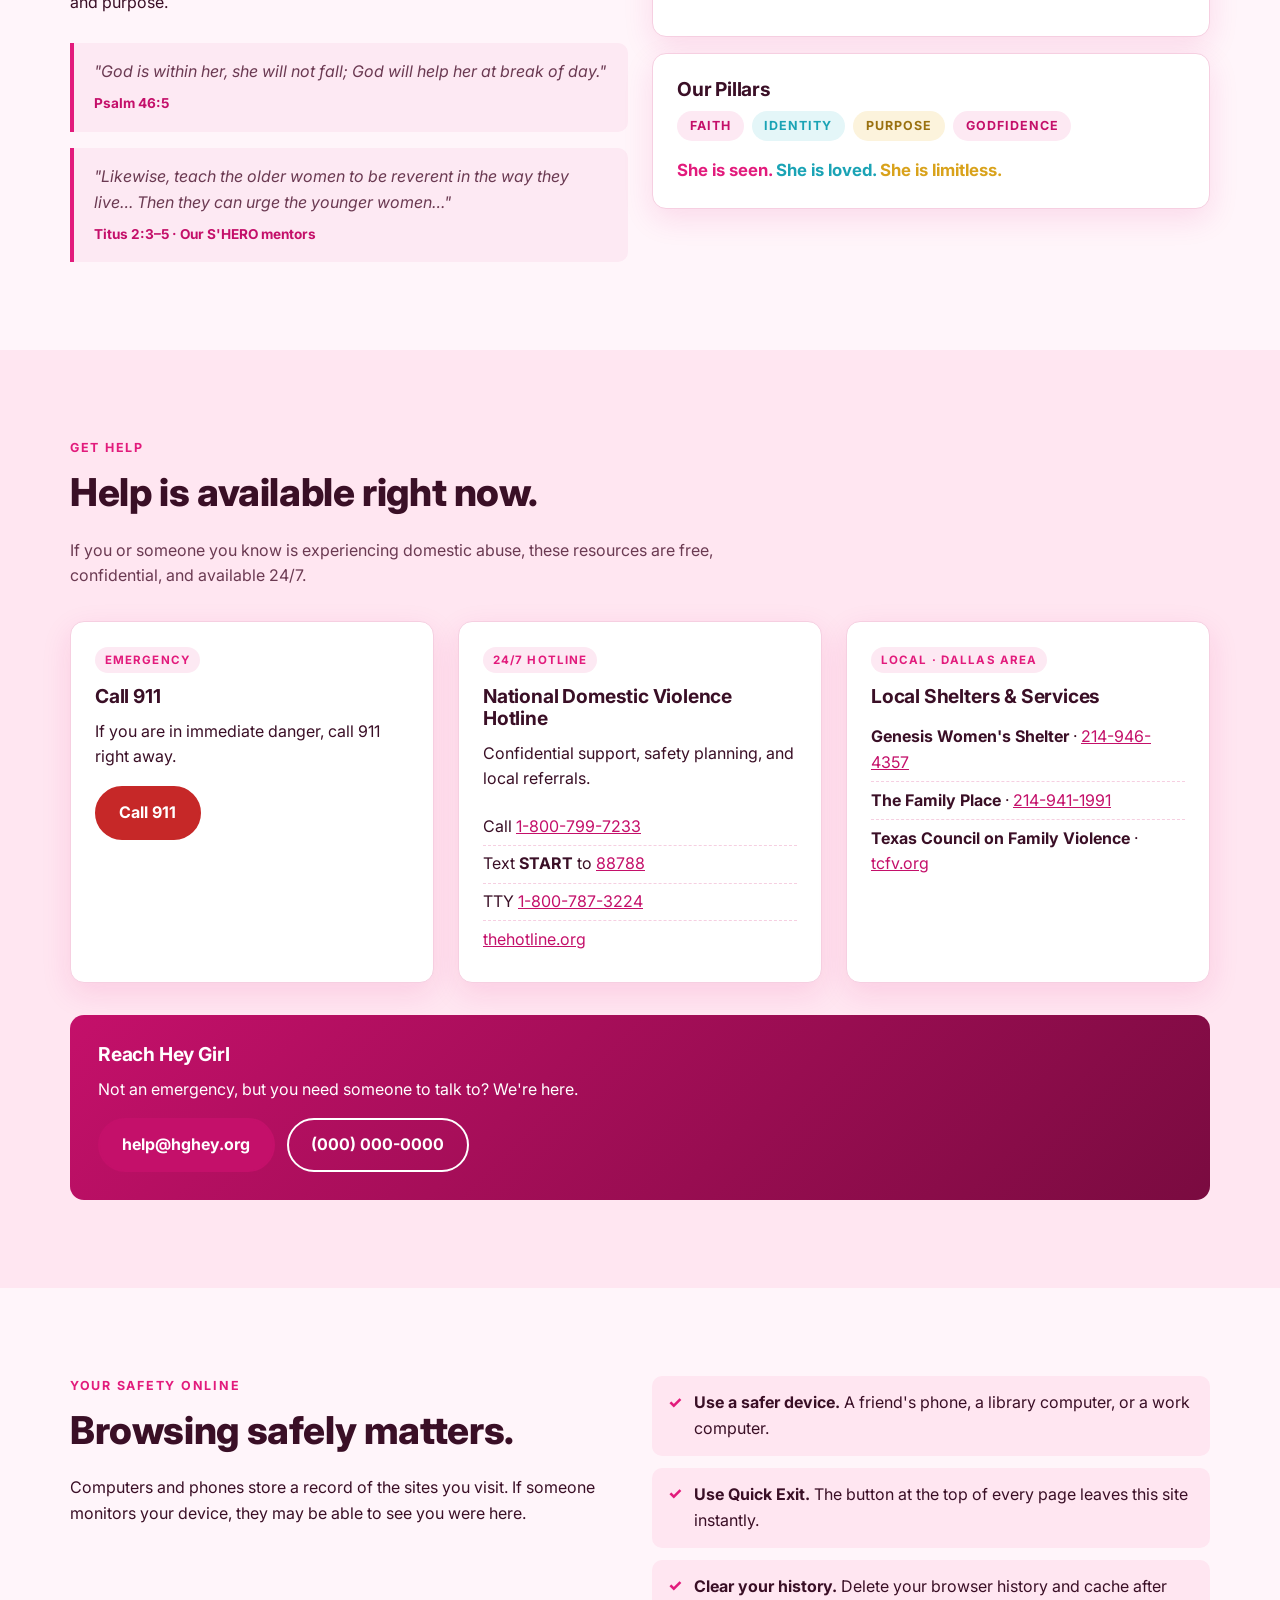
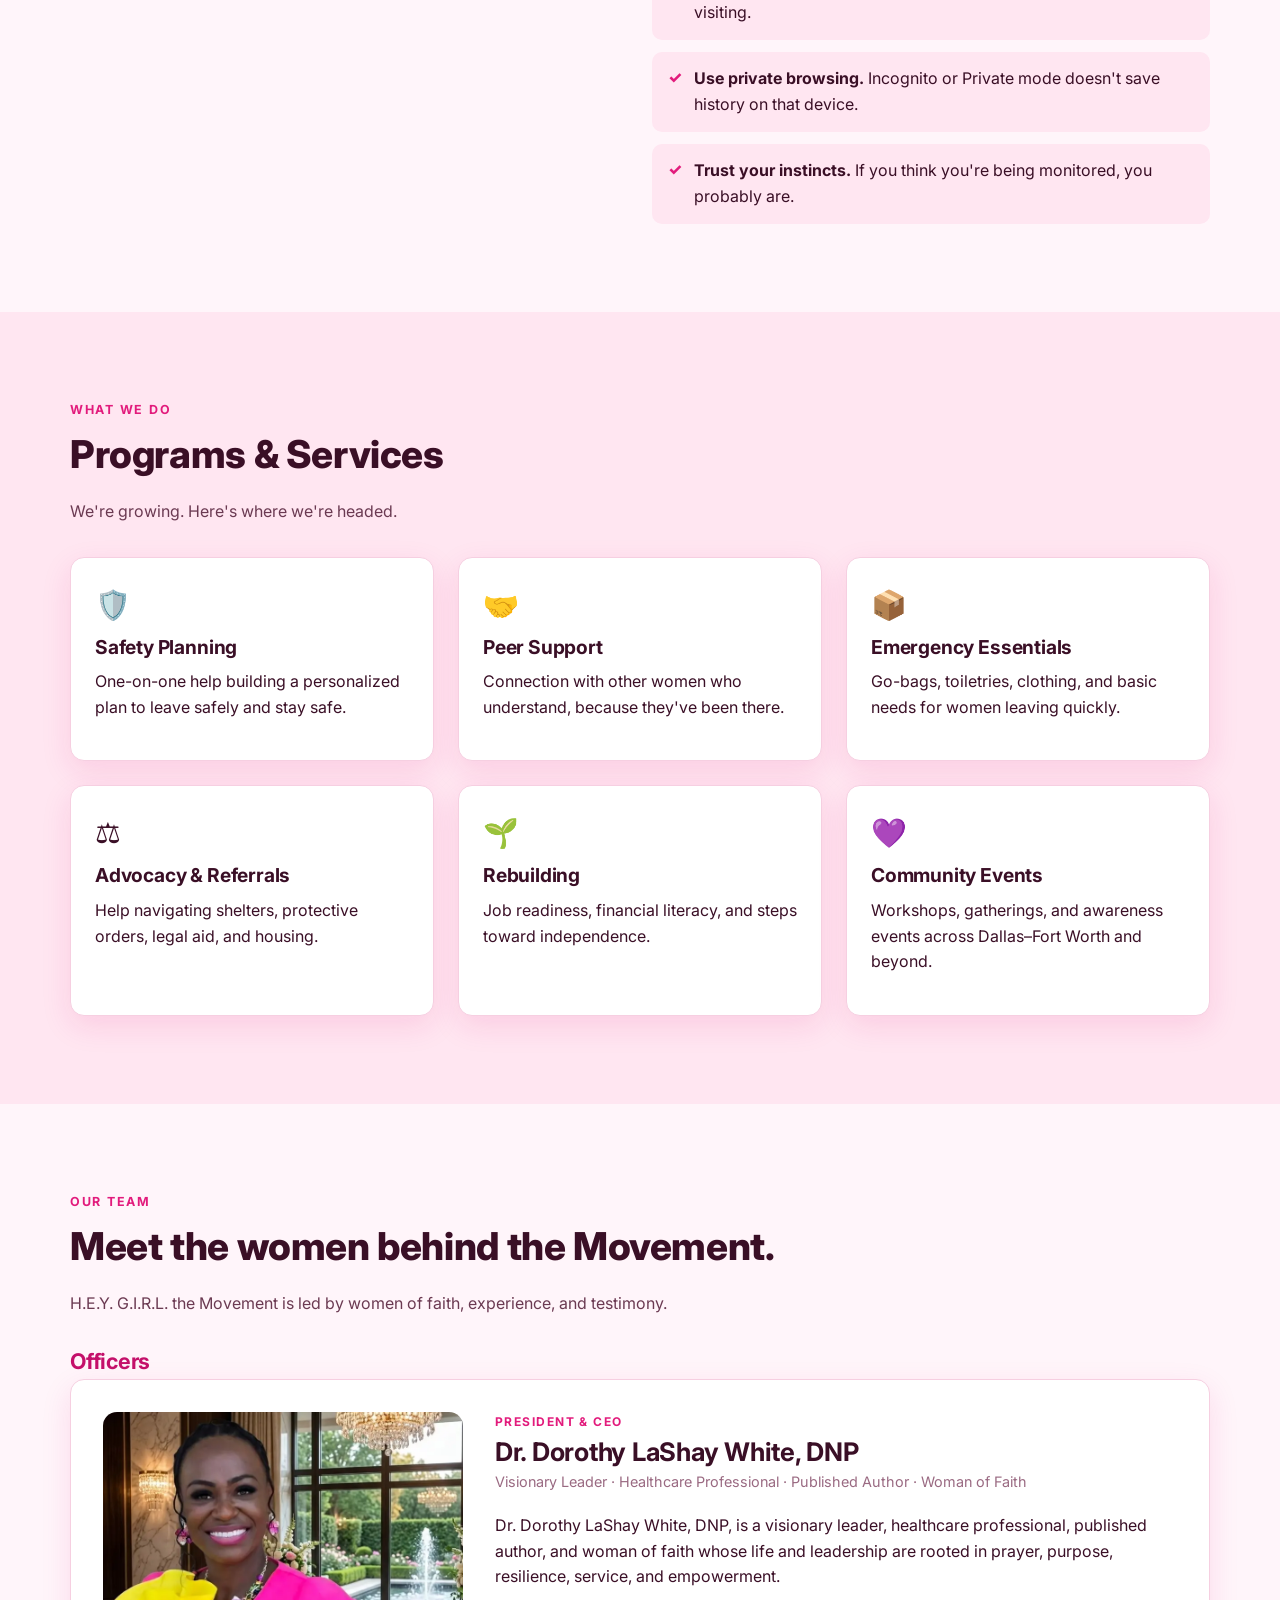
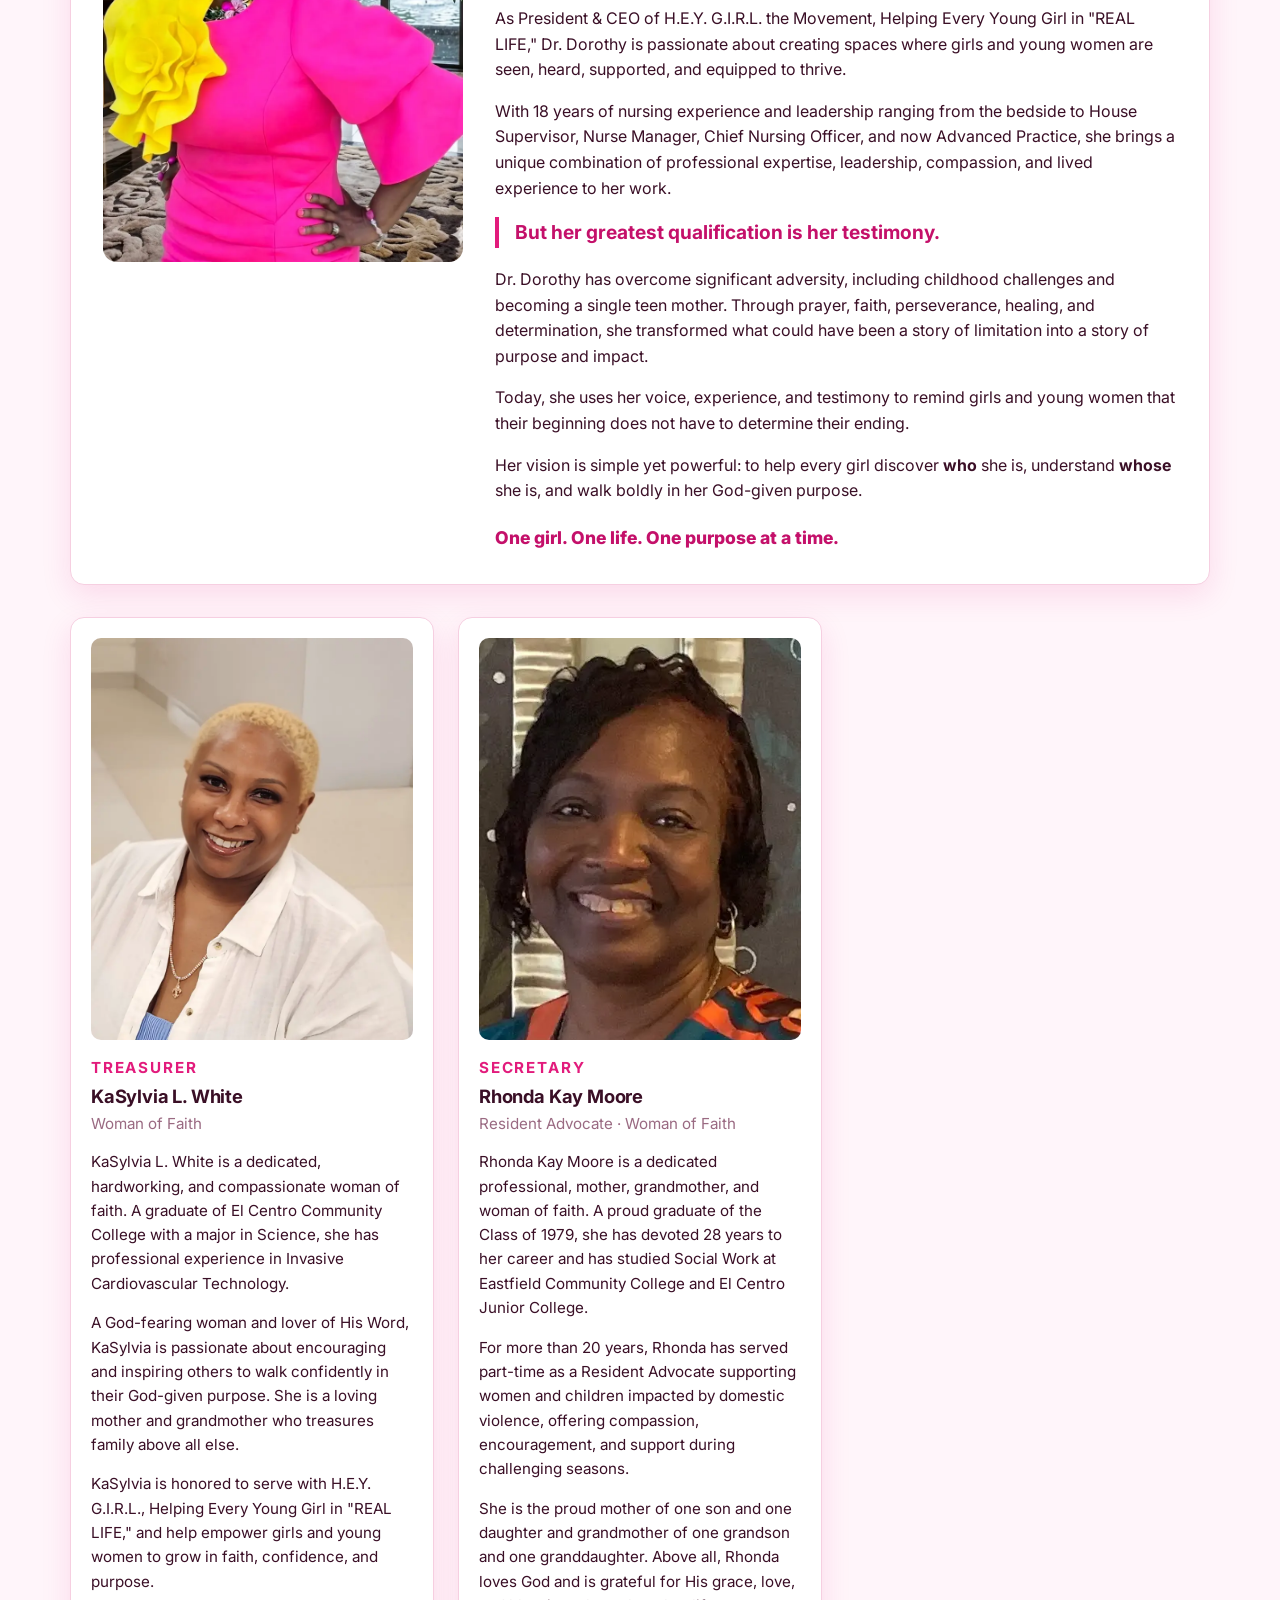
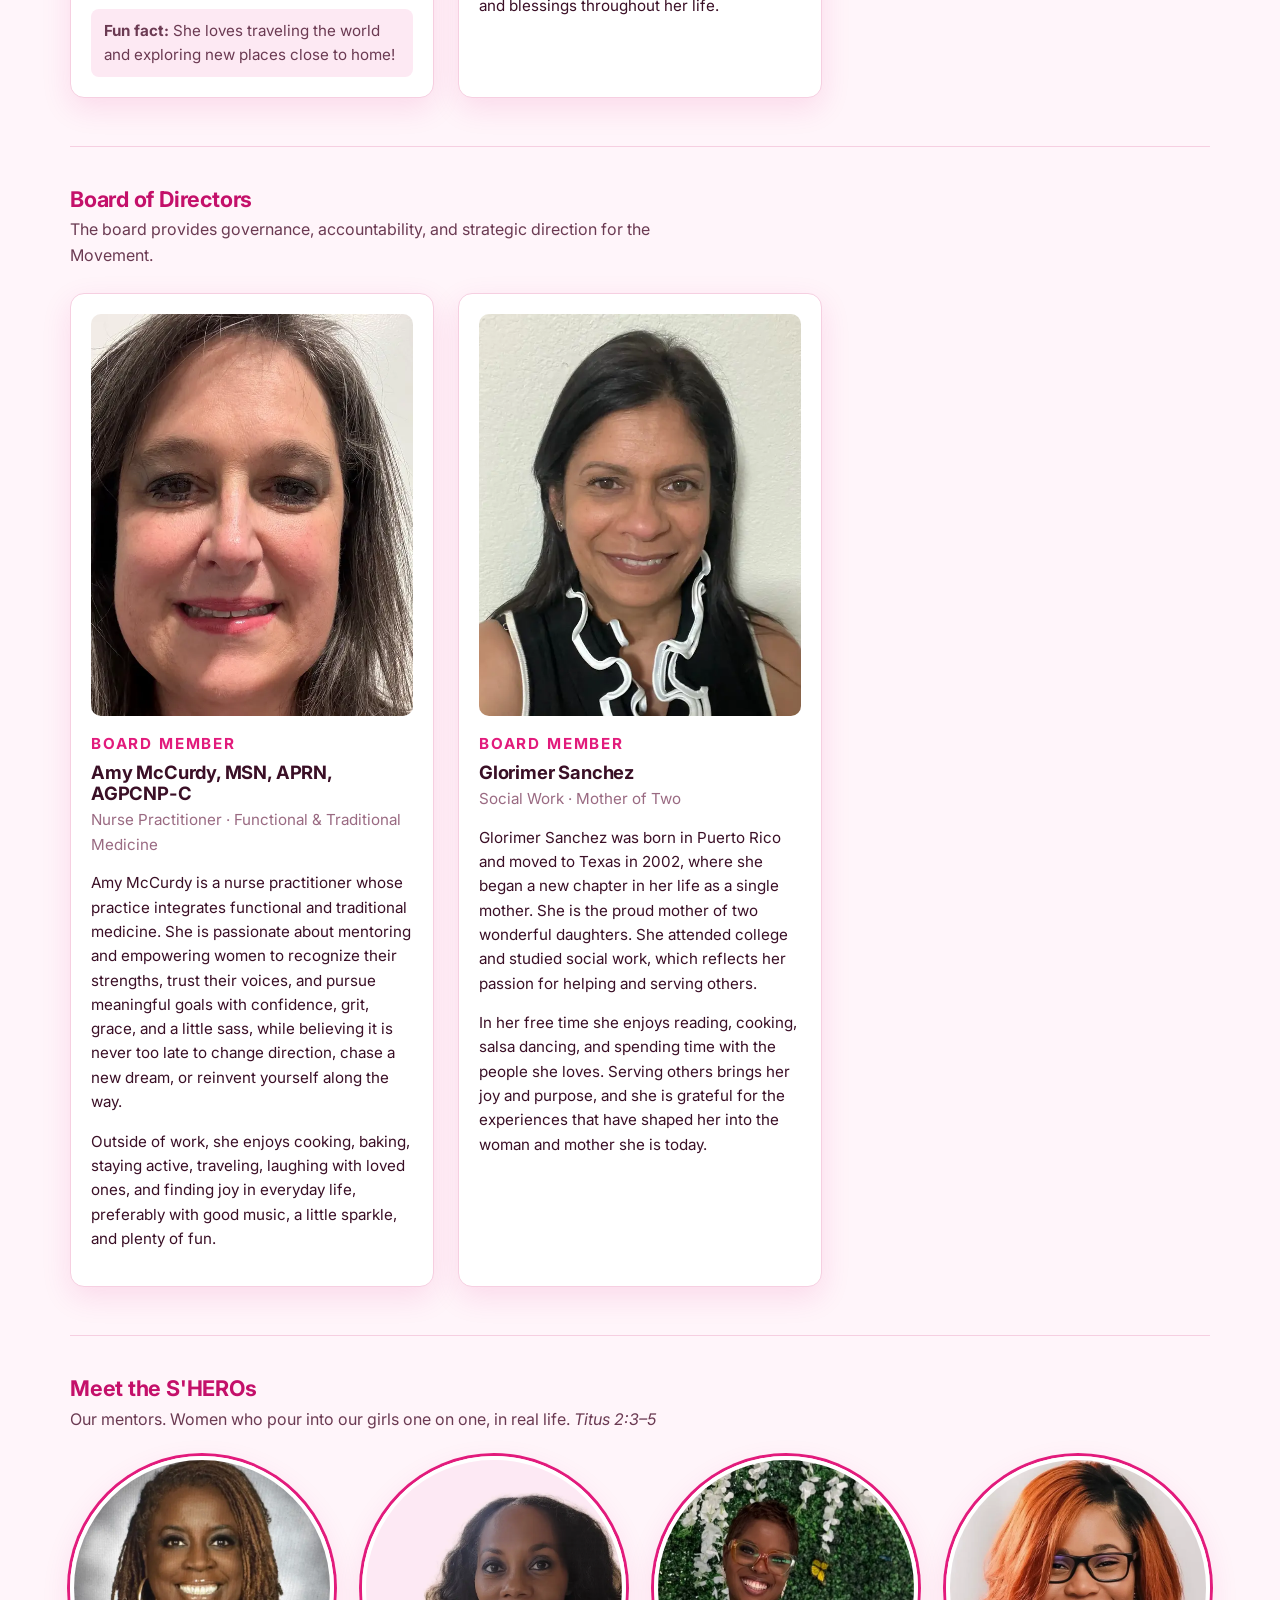
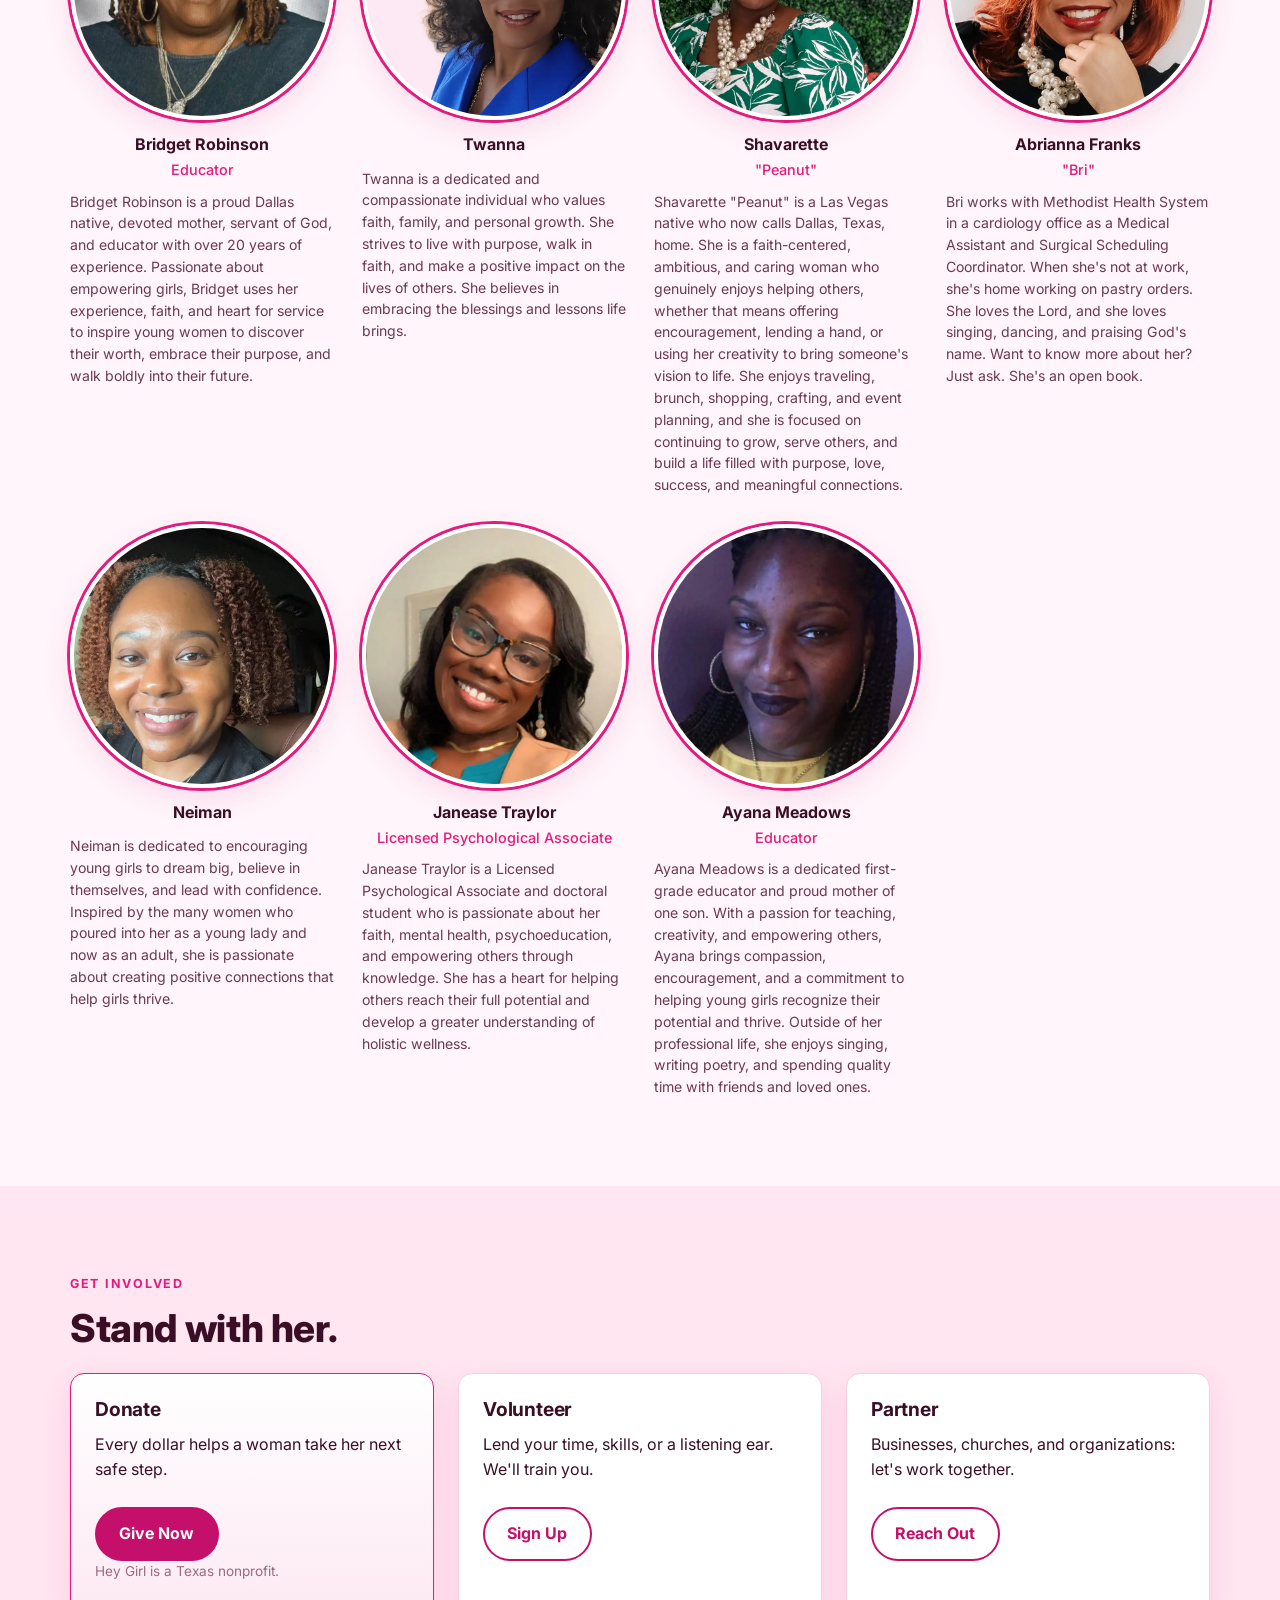
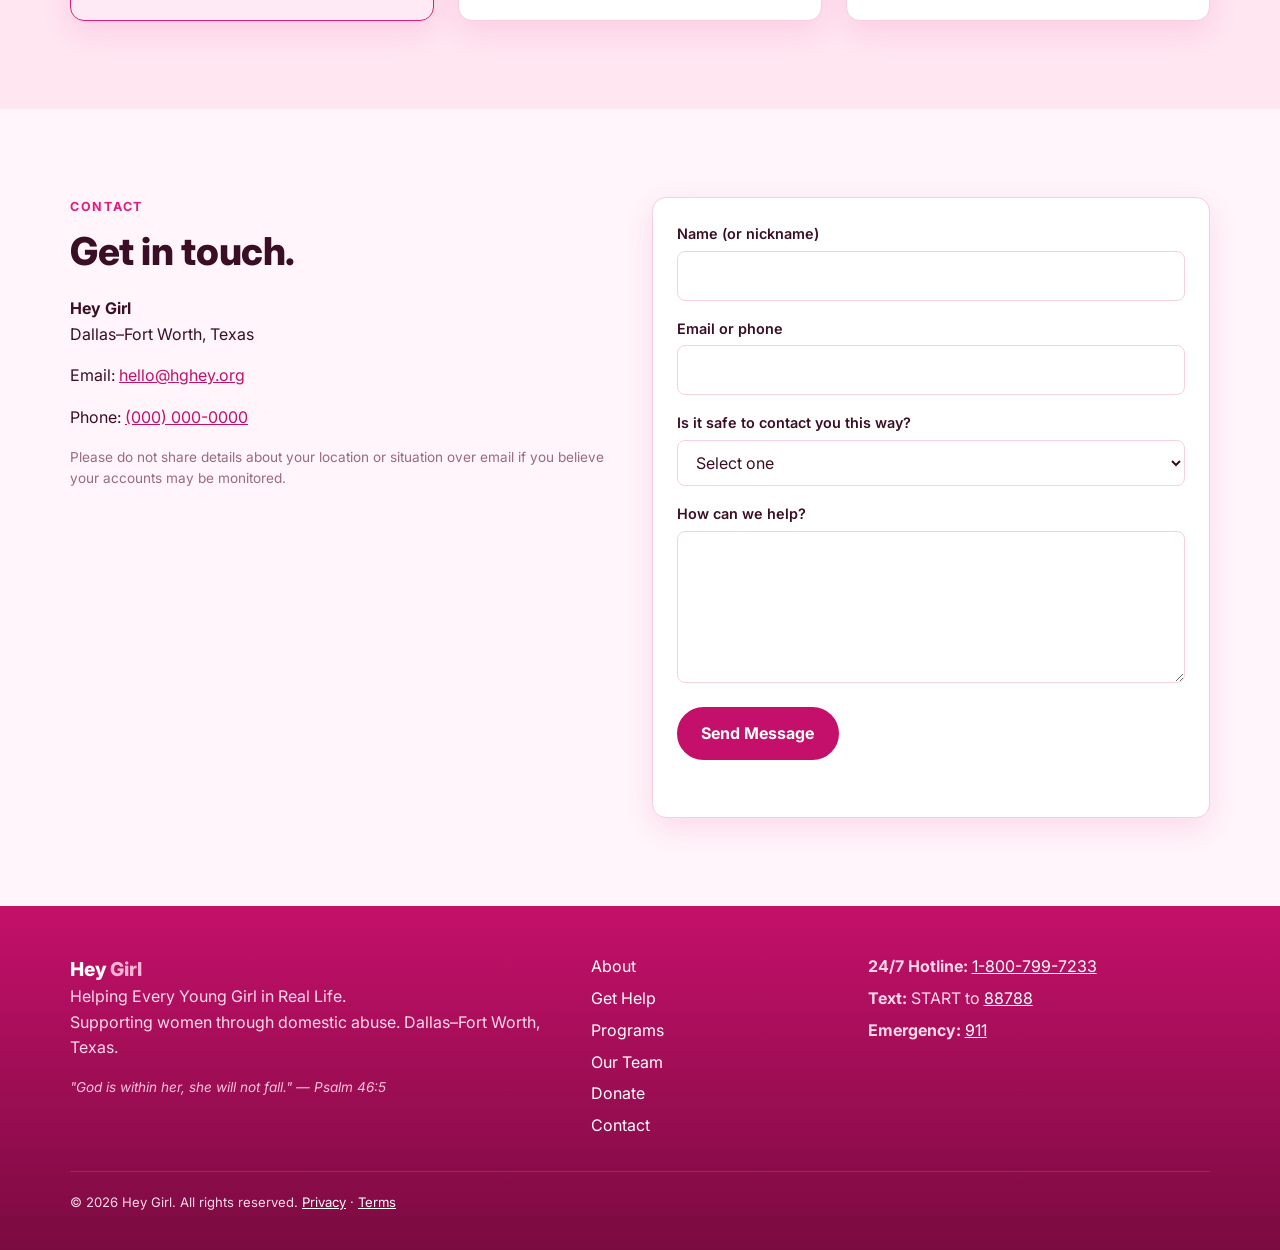
==== commit f1785fe6: "Order officers President, Treasurer, Secretary Co-Authored-By: Claude Fable 5.1 <noreply@anthropic.c" ====
--- a/index.html
+++ b/index.html
@@ -382,6 +382,31 @@
 
         <!-- OFFICERS: duplicate one .leader-card per person, in order of office. -->
         <div class="grid grid--3 leaders-grid">
+          <article class="leader-card" id="kasylvia-white">
+            <picture>
+              <source srcset="assets/img/team/kasylvia-white.webp" type="image/webp">
+              <img src="assets/img/team/kasylvia-white.jpg" alt="KaSylvia L. White, Treasurer of H.E.Y. G.I.R.L." width="800" height="1000" loading="lazy">
+            </picture>
+            <p class="leader__role">Treasurer</p>
+            <h3 class="leader__name">KaSylvia L. White</h3>
+            <p class="leader__tagline">Woman of Faith</p>
+            <p>
+              KaSylvia L. White is a dedicated, hardworking, and compassionate woman of faith. A graduate
+              of El Centro Community College with a major in Science, she has professional experience in
+              Invasive Cardiovascular Technology.
+            </p>
+            <p>
+              A God-fearing woman and lover of His Word, KaSylvia is passionate about encouraging and
+              inspiring others to walk confidently in their God-given purpose. She is a loving mother and
+              grandmother who treasures family above all else.
+            </p>
+            <p>
+              KaSylvia is honored to serve with H.E.Y. G.I.R.L., Helping Every Young Girl in "REAL LIFE,"
+              and help empower girls and young women to grow in faith, confidence, and purpose.
+            </p>
+            <p class="leader__fun"><strong>Fun fact:</strong> She loves traveling the world and exploring new places close to home!</p>
+          </article>
+
           <article class="leader-card" id="rhonda-moore">
             <picture>
               <source srcset="assets/img/team/rhonda-moore.webp" type="image/webp">
@@ -407,30 +432,6 @@
             </p>
           </article>
 
-          <article class="leader-card" id="kasylvia-white">
-            <picture>
-              <source srcset="assets/img/team/kasylvia-white.webp" type="image/webp">
-              <img src="assets/img/team/kasylvia-white.jpg" alt="KaSylvia L. White, Treasurer of H.E.Y. G.I.R.L." width="800" height="1000" loading="lazy">
-            </picture>
-            <p class="leader__role">Treasurer</p>
-            <h3 class="leader__name">KaSylvia L. White</h3>
-            <p class="leader__tagline">Woman of Faith</p>
-            <p>
-              KaSylvia L. White is a dedicated, hardworking, and compassionate woman of faith. A graduate
-              of El Centro Community College with a major in Science, she has professional experience in
-              Invasive Cardiovascular Technology.
-            </p>
-            <p>
-              A God-fearing woman and lover of His Word, KaSylvia is passionate about encouraging and
-              inspiring others to walk confidently in their God-given purpose. She is a loving mother and
-              grandmother who treasures family above all else.
-            </p>
-            <p>
-              KaSylvia is honored to serve with H.E.Y. G.I.R.L., Helping Every Young Girl in "REAL LIFE,"
-              and help empower girls and young women to grow in faith, confidence, and purpose.
-            </p>
-            <p class="leader__fun"><strong>Fun fact:</strong> She loves traveling the world and exploring new places close to home!</p>
-          </article>
 
         </div>
 
--- a/assets/css/styles.css
+++ b/assets/css/styles.css
@@ -15,21 +15,21 @@
   --gold-100: #fcf3dc;
 
   /* Semantic aliases (kept so existing rules keep working) */
-  --purple-900: #4a0d2f;
+  --purple-900: #8a0f4d;
   --purple-700: var(--pink-700);
   --purple-500: var(--pink-500);
   --purple-100: var(--pink-100);
-  --ink: #221820;
-  --ink-soft: #55414d;
-  --muted: #7d6b76;
-  --line: #f0dfe8;
-  --bg: #ffffff;
-  --bg-alt: #fff7fb;
+  --ink: #3a0f26;
+  --ink-soft: #6b3a52;
+  --muted: #9a6a82;
+  --line: #f6cfe1;
+  --bg: #fff5fa;
+  --bg-alt: #ffe6f1;
   --danger: #c62828;
   --white: #ffffff;
 
   --radius: 14px;
-  --shadow: 0 10px 30px rgba(122, 11, 64, 0.08);
+  --shadow: 0 10px 30px rgba(226, 27, 124, 0.12);
   --container: 1140px;
   --font: 'Inter', system-ui, -apple-system, 'Segoe UI', Roboto, sans-serif;
 }
@@ -64,7 +64,7 @@
   letter-spacing: 0.14em;
   font-size: 0.78rem;
   font-weight: 700;
-  color: var(--teal-500);
+  color: var(--pink-500);
   margin-bottom: 0.75rem;
 }
 
@@ -108,13 +108,13 @@
 .quick-exit__hint { font-size: 0.6rem; opacity: 0.85; font-weight: 500; }
 
 @media (min-width: 768px) {
-  .quick-exit { top: 3.4rem; bottom: auto; flex-direction: row; gap: 0.5rem; padding: 0.6rem 1.1rem; }
+  .quick-exit { top: 7.4rem; bottom: auto; flex-direction: row; gap: 0.5rem; padding: 0.6rem 1.1rem; }
   .quick-exit__hint { display: none; }
 }
 
 /* ---------- Crisis bar ---------- */
 .crisis-bar {
-  background: var(--purple-900);
+  background: var(--pink-900);
   color: #fff;
   font-size: 0.85rem;
   text-align: center;
@@ -126,7 +126,7 @@
 /* ---------- Header / Nav ---------- */
 .site-header {
   position: sticky; top: 0; z-index: 900;
-  background: rgba(255,255,255,0.92);
+  background: rgba(255, 240, 247, 0.94);
   backdrop-filter: blur(10px);
   border-bottom: 1px solid var(--line);
 }
@@ -150,7 +150,7 @@
 .site-nav.is-open { display: block; }
 .site-nav ul { list-style: none; margin: 0; padding: 1rem; display: flex; flex-direction: column; gap: 0.25rem; }
 .site-nav a { display: block; padding: 0.6rem 0.75rem; text-decoration: none; color: var(--ink); font-weight: 600; border-radius: 8px; }
-.site-nav a:hover { background: var(--purple-100); }
+.site-nav a:hover { background: var(--pink-100); color: var(--pink-700); }
 
 @media (min-width: 900px) {
   .nav-toggle { display: none; }
@@ -177,10 +177,10 @@
 /* ---------- Hero ---------- */
 .hero {
   background:
-    radial-gradient(900px 500px at 85% 0%, rgba(226, 27, 124, 0.16), transparent 60%),
-    radial-gradient(600px 400px at 70% 100%, rgba(217, 162, 27, 0.14), transparent 60%),
-    radial-gradient(700px 400px at 0% 100%, rgba(26, 163, 181, 0.12), transparent 60%),
-    var(--bg-alt);
+    radial-gradient(900px 500px at 85% 0%, rgba(226, 27, 124, 0.22), transparent 60%),
+    radial-gradient(600px 400px at 70% 100%, rgba(196, 16, 106, 0.16), transparent 60%),
+    radial-gradient(700px 400px at 0% 100%, rgba(253, 180, 212, 0.45), transparent 60%),
+    #ffe0ee;
   padding: clamp(3rem, 8vw, 6rem) 0;
 }
 .hero__inner { display: grid; gap: 2.5rem; align-items: center; }
@@ -194,7 +194,7 @@
 .hero__actions { display: flex; flex-wrap: wrap; gap: 0.75rem; margin: 1.75rem 0; }
 .hero__safety-note {
   font-size: 0.9rem; color: var(--ink-soft);
-  background: #fff; border-left: 4px solid var(--pink-500);
+  background: rgba(255,255,255,0.8); border-left: 4px solid var(--pink-500);
   padding: 0.85rem 1rem; border-radius: 8px; max-width: 64ch;
 }
 
@@ -217,16 +217,16 @@
   background: #fff; border: 1px solid var(--line); border-radius: var(--radius);
   padding: 1.5rem; box-shadow: var(--shadow);
 }
-.card--feature { border-color: var(--gold-500); background: linear-gradient(180deg, #fff, var(--gold-100)); }
+.card--feature { border-color: var(--pink-500); background: linear-gradient(180deg, #fff, var(--pink-100)); }
 .card__icon { font-size: 1.8rem; margin-bottom: 0.5rem; }
 .card-stack { display: grid; gap: 1rem; }
 .card .btn { margin-top: 0.5rem; }
 
 /* ---------- Scriptures ---------- */
 .scriptures { display: grid; gap: 1rem; margin-top: 1.75rem; }
-.scripture { margin: 0; padding: 1rem 1.25rem; border-left: 4px solid var(--gold-500); background: var(--gold-100); border-radius: 0 10px 10px 0; }
+.scripture { margin: 0; padding: 1rem 1.25rem; border-left: 4px solid var(--pink-500); background: var(--pink-100); border-radius: 0 10px 10px 0; }
 .scripture p { margin: 0 0 0.35rem; font-style: italic; color: var(--ink-soft); }
-.scripture cite { font-style: normal; font-weight: 700; font-size: 0.85rem; color: #9a7110; }
+.scripture cite { font-style: normal; font-weight: 700; font-size: 0.85rem; color: var(--pink-700); }
 
 /* ---------- Pillars ---------- */
 .pillars { list-style: none; padding: 0; margin: 0 0 1rem; display: flex; flex-wrap: wrap; gap: 0.5rem; }
@@ -238,7 +238,7 @@
 .pillar--teal { background: var(--teal-100); color: var(--teal-500); }
 .pillar--gold { background: var(--gold-100); color: #9a7110; }
 .affirmation { font-weight: 700; font-size: 1.05rem; margin: 0; }
-.footer-verse { color: #e9bcd3; font-style: italic; margin-top: 0.5rem; }
+.footer-verse { color: #ffc2dc; font-style: italic; margin-top: 0.5rem; }
 
 /* ---------- Resources ---------- */
 .resource {
@@ -255,7 +255,7 @@
 
 .callout {
   margin-top: 2rem; padding: 1.75rem; border-radius: var(--radius);
-  background: var(--purple-900); color: #fff;
+  background: linear-gradient(135deg, var(--pink-700), var(--pink-900)); color: #fff;
 }
 .callout h3 { color: #fff; }
 .callout__actions { display: flex; flex-wrap: wrap; gap: 0.75rem; }
@@ -270,7 +270,7 @@
 }
 .checklist li::before {
   content: "✓"; position: absolute; left: 1rem; top: 0.85rem;
-  color: var(--teal-500); font-weight: 800;
+  color: var(--pink-500); font-weight: 800;
 }
 
 /* ---------- Leadership ---------- */
@@ -285,12 +285,12 @@
 .leader__photo img { width: 100%; height: auto; border-radius: var(--radius); aspect-ratio: 4 / 5; object-fit: cover; }
 .leader__role {
   text-transform: uppercase; letter-spacing: 0.12em; font-size: 0.75rem; font-weight: 700;
-  color: var(--gold-500); margin: 0 0 0.35rem;
+  color: var(--pink-500); margin: 0 0 0.35rem;
 }
 .leader__name { margin-bottom: 0.25rem; font-size: 1.6rem; }
 .leader__tagline { color: var(--muted); font-size: 0.9rem; margin-bottom: 1.25rem; }
 .leader__pull { font-size: 1.2rem; font-weight: 700; color: var(--pink-700); border-left: 4px solid var(--pink-500); padding-left: 1rem; }
-.leader__motto { font-weight: 800; color: var(--teal-500); font-size: 1.1rem; margin: 1.25rem 0 0; }
+.leader__motto { font-weight: 800; color: var(--pink-700); font-size: 1.1rem; margin: 1.25rem 0 0; }
 
 .leaders-grid:empty { display: none; }
 .team-group { margin-top: 3rem; padding-top: 2.5rem; border-top: 1px solid var(--line); }
@@ -310,7 +310,7 @@
 .leader-card .leader__name { font-size: 1.15rem; }
 .leader-card .leader__tagline { margin-bottom: 0.9rem; }
 .leader-card p { font-size: 0.95rem; }
-.leader__fun { background: var(--teal-100); color: var(--ink-soft); border-radius: 8px; padding: 0.6rem 0.8rem; margin: 0.75rem 0 0; }
+.leader__fun { background: var(--pink-100); color: var(--ink-soft); border-radius: 8px; padding: 0.6rem 0.8rem; margin: 0.75rem 0 0; }
 
 /* ---------- S'HEROs gallery ---------- */
 .shero-grid { display: grid; gap: 1.25rem; grid-template-columns: repeat(2, 1fr); }
@@ -319,7 +319,7 @@
 .shero { margin: 0; text-align: center; }
 .shero img {
   width: 100%; height: auto; aspect-ratio: 1 / 1; object-fit: cover;
-  border-radius: 50%; border: 4px solid #fff; box-shadow: 0 0 0 3px var(--pink-100), var(--shadow);
+  border-radius: 50%; border: 4px solid #fff; box-shadow: 0 0 0 3px var(--pink-500), var(--shadow);
 }
 .shero figcaption { margin-top: 0.75rem; font-weight: 700; color: var(--ink); }
 .shero__nick { display: block; font-weight: 500; color: var(--pink-500); font-size: 0.9rem; }
@@ -334,17 +334,19 @@
   width: 100%; padding: 0.7rem 0.85rem; border: 1px solid var(--line); border-radius: 8px;
   font: inherit; background: #fff; color: var(--ink);
 }
+.field input::placeholder, .field textarea::placeholder { color: var(--muted); }
 .field input:focus, .field select:focus, .field textarea:focus {
-  outline: 3px solid rgba(126, 63, 181, 0.3); border-color: var(--purple-500);
+  outline: 3px solid rgba(226, 27, 124, 0.25); border-color: var(--pink-500);
 }
 .form-status { margin: 0.75rem 0 0; font-size: 0.9rem; color: var(--purple-700); min-height: 1.4em; }
 
 /* ---------- Footer ---------- */
-.site-footer { background: var(--purple-900); color: #d9cfe6; padding: 3rem 0 1.5rem; }
+.site-footer { background: linear-gradient(180deg, var(--pink-700), var(--pink-900)); color: #ffd9ea; padding: 3rem 0 1.5rem; }
 .site-footer a { color: #fff; }
 .site-footer__inner { display: grid; gap: 2rem; }
 @media (min-width: 768px) { .site-footer__inner { grid-template-columns: 2fr 1fr 1.4fr; } }
 .site-footer .brand__name { color: #fff; }
+.site-footer .brand__name em { color: #ffb3d4; }
 .site-footer nav ul { list-style: none; padding: 0; margin: 0; display: grid; gap: 0.4rem; }
 .site-footer nav a { text-decoration: none; }
 .site-footer nav a:hover { text-decoration: underline; }
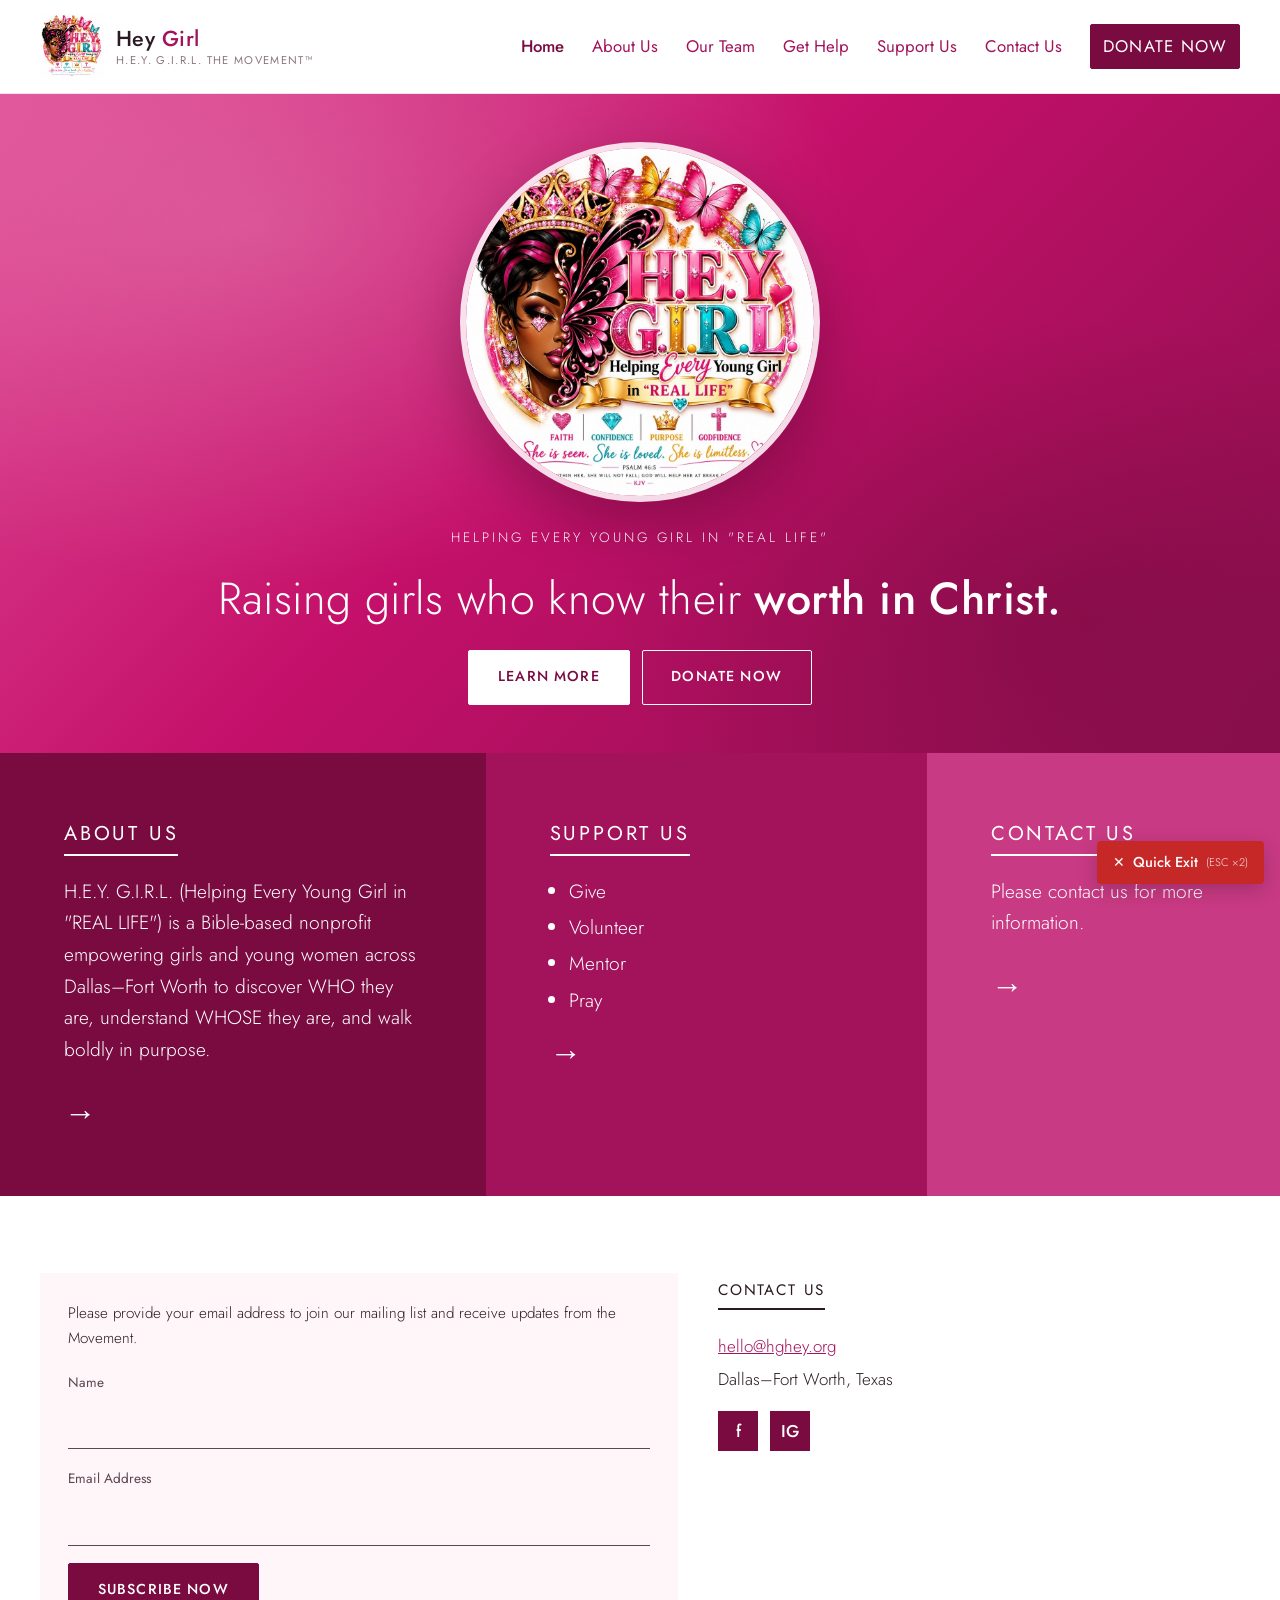
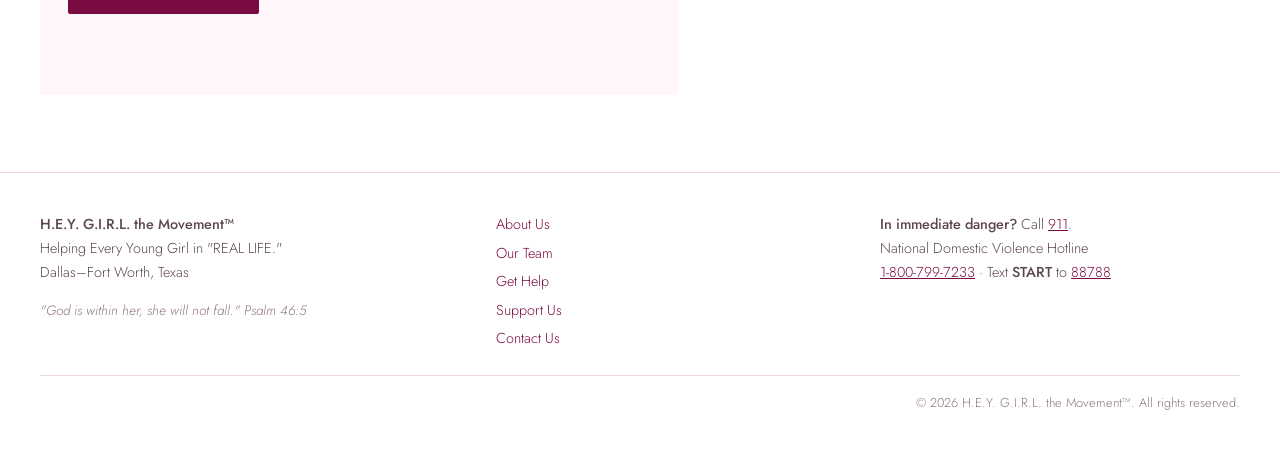
==== commit 48b92bb7: "Rebuild as multi-page site in the her-refuge.org style, pink Home: white header with rectangular Don" ====
--- a/index.html
+++ b/index.html
@@ -3,93 +3,47 @@
 <head>
   <meta charset="UTF-8">
   <meta name="viewport" content="width=device-width, initial-scale=1.0">
-  <title>Hey Girl | Support for Women Facing Domestic Abuse | Dallas–Fort Worth, TX</title>
-  <meta name="description" content="Hey Girl is a Dallas–Fort Worth, Texas nonprofit supporting women in domestic abuse situations with safety resources, advocacy, and community.">
-  <meta name="robots" content="index, follow">
-  <meta name="theme-color" content="#e21b7c">
-
-  <!-- Open Graph -->
+  <title>Hey Girl | H.E.Y. G.I.R.L. the Movement | Dallas–Fort Worth, TX</title>
+  <meta name="description" content="Helping Every Young Girl in REAL LIFE. A Bible-based nonprofit empowering girls and young women across Dallas–Fort Worth through faith-based mentorship.">
+  <link rel="canonical" href="https://hghey.org">
+  <meta name="theme-color" content="#a3135c">
   <meta property="og:type" content="website">
-  <meta property="og:title" content="Hey Girl | Dallas–Fort Worth, TX">
-  <meta property="og:description" content="Helping Every Young Girl in Real Life. Support, safety resources, and community for women facing domestic abuse across Dallas–Fort Worth, TX.">
-  <meta property="og:url" content="https://hghey.org/">
+  <meta property="og:title" content="Hey Girl | H.E.Y. G.I.R.L. the Movement | Dallas–Fort Worth, TX">
+  <meta property="og:description" content="Helping Every Young Girl in REAL LIFE. A Bible-based nonprofit empowering girls and young women across Dallas–Fort Worth through faith-based mentorship.">
+  <meta property="og:url" content="https://hghey.org">
   <meta property="og:image" content="https://hghey.org/assets/img/og-image.jpg">
-
-  <link rel="icon" href="assets/img/favicon.svg" type="image/svg+xml">
-  <link rel="icon" href="assets/img/favicon.png" type="image/png" sizes="64x64">
-  <link rel="apple-touch-icon" href="assets/img/apple-touch-icon.png">
+  <link rel="icon" href="/assets/img/favicon.svg" type="image/svg+xml">
+  <link rel="icon" href="/assets/img/favicon.png" type="image/png" sizes="64x64">
+  <link rel="apple-touch-icon" href="/assets/img/apple-touch-icon.png">
   <link rel="preconnect" href="https://fonts.googleapis.com">
   <link rel="preconnect" href="https://fonts.gstatic.com" crossorigin>
-  <link href="https://fonts.googleapis.com/css2?family=Inter:wght@400;500;600;700;800&display=swap" rel="stylesheet">
-  <link rel="stylesheet" href="assets/css/styles.css">
-
-  <!-- Structured data: nonprofit -->
-  <script type="application/ld+json">
-  {
-    "@context": "https://schema.org",
-    "@type": "NGO",
-    "name": "Hey Girl",
-    "alternateName": "H.E.Y. G.I.R.L. the Movement™",
-    "founder": {
-      "@type": "Person",
-      "name": "Dr. Dorothy LaShay White, DNP",
-      "jobTitle": "President & CEO"
-    },
-    "description": "Helping Every Young Girl in REAL LIFE. A Bible-based nonprofit empowering underserved girls and young women through faith-based mentorship, guidance, and community.",
-    "slogan": "She is seen. She is loved. She is limitless.",
-    "url": "https://hghey.org/",
-    "areaServed": "Dallas–Fort Worth Metroplex, Texas",
-    "address": {
-      "@type": "PostalAddress",
-      "addressLocality": "Dallas",
-      "addressRegion": "TX",
-      "addressCountry": "US"
-    }
-  }
-  </script>
+  <link href="https://fonts.googleapis.com/css2?family=Jost:wght@300;400;500;600&display=swap" rel="stylesheet">
+  <link rel="stylesheet" href="/assets/css/styles.css?v=827fbb9">
 </head>
 <body>
-
-  <!-- QUICK EXIT: always visible. Leaves site instantly and replaces history entry. -->
+  <a class="skip-link" href="#main">Skip to main content</a>
   <button id="quick-exit" class="quick-exit" type="button" aria-label="Quick exit: leave this site immediately">
-    <span class="quick-exit__icon" aria-hidden="true">✕</span>
-    <span class="quick-exit__label">Quick Exit</span>
-    <span class="quick-exit__hint">or press ESC twice</span>
+    <span aria-hidden="true">✕</span> Quick Exit <span class="quick-exit__hint">(ESC ×2)</span>
   </button>
 
-  <a class="skip-link" href="#main">Skip to main content</a>
-
-  <!-- CRISIS BAR -->
-  <div class="crisis-bar" role="region" aria-label="Emergency help">
-    <p>
-      <strong>In immediate danger? Call <a href="tel:911">911</a>.</strong>
-      National Domestic Violence Hotline: <a href="tel:18007997233">1-800-799-7233</a>
-      · Text <strong>START</strong> to <a href="sms:88788?body=START">88788</a>
-      · <a href="https://www.thehotline.org" target="_blank" rel="noopener noreferrer">Chat online</a>
-    </p>
-  </div>
-
-  <!-- HEADER -->
   <header class="site-header">
     <div class="container site-header__inner">
-      <a href="#top" class="brand" aria-label="Hey Girl home">
-        <img src="assets/img/logo-sm.jpg" alt="" class="brand__logo" width="48" height="48">
-        <span class="brand__name">Hey <em>Girl</em></span>
+      <a href="/" class="brand" aria-label="Hey Girl home">
+        <img src="/assets/img/logo-sm.jpg" alt="" class="brand__logo" width="64" height="64">
+        <span class="brand__name">Hey <em>Girl</em><span class="brand__sub">H.E.Y. G.I.R.L. the Movement&trade;</span></span>
       </a>
-
       <button class="nav-toggle" type="button" aria-expanded="false" aria-controls="site-nav" aria-label="Open menu">
         <span></span><span></span><span></span>
       </button>
-
       <nav id="site-nav" class="site-nav" aria-label="Primary">
         <ul>
-          <li><a href="#about">About</a></li>
-          <li><a href="#get-help">Get Help</a></li>
-          <li><a href="#programs">Programs</a></li>
-          <li><a href="#leadership">Our Team</a></li>
-          <li><a href="#get-involved">Get Involved</a></li>
-          <li><a href="#contact">Contact</a></li>
-          <li><a href="#donate" class="btn btn--primary btn--sm">Donate</a></li>
+          <li><a href="/" aria-current="page">Home</a></li>
+          <li><a href="/about">About Us</a></li>
+          <li><a href="/team">Our Team</a></li>
+          <li><a href="/get-help">Get Help</a></li>
+          <li><a href="/support">Support Us</a></li>
+          <li><a href="/contact">Contact Us</a></li>
+          <li><a href="/support#donate" class="btn btn--primary">Donate Now</a></li>
         </ul>
       </nav>
     </div>
@@ -97,644 +51,95 @@
 
   <main id="main">
 
-    <!-- HERO -->
-    <section id="top" class="hero">
+    <!-- HERO. To use a group photo: add class "hero--photo" and style="--hero-img:url('/assets/img/hero.jpg')" -->
+    <section class="hero">
       <div class="container hero__inner">
-        <div class="hero__copy">
-        <p class="eyebrow">Helping Every Young Girl in Real Life · Dallas–Fort Worth, TX</p>
-        <h1>You are not alone.<br>You are not to blame.<br><span class="accent">You deserve to be safe.</span></h1>
-        <p class="lead">
-          Hey Girl is a community of women supporting women through domestic abuse,
-          from the first phone call to a safe, independent life.
-        </p>
+        <img class="hero__logo" src="/assets/img/logo.jpg" alt="H.E.Y. G.I.R.L. logo" width="1000" height="1000" fetchpriority="high">
+        <p class="hero__tag">Helping Every Young Girl in "Real Life"</p>
+        <h1>Raising girls who know their <strong>worth in Christ.</strong></h1>
         <div class="hero__actions">
-          <a href="#get-help" class="btn btn--primary btn--lg">I Need Help</a>
-          <a href="#get-involved" class="btn btn--outline btn--lg">I Want to Help</a>
-        </div>
-        <p class="hero__safety-note">
-          <strong>Browsing safely:</strong> your abuser may be able to see your internet activity.
-          Use a device they can't access when possible, and use the <strong>Quick Exit</strong> button
-          to leave this page instantly.
-          <a href="#safety">Learn more</a>
-        </p>
-        </div>
-        <div class="hero__logo">
-          <picture>
-            <source srcset="assets/img/logo.webp" type="image/webp">
-            <img src="assets/img/logo.jpg" alt="Hey Girl logo: H.E.Y. G.I.R.L. Helping Every Young Girl in Real Life. Faith, Confidence, Purpose, Godfidence. She is seen. She is loved. She is limitless." width="1000" height="1000" fetchpriority="high">
-          </picture>
+          <a href="/about" class="btn btn--light">Learn More</a>
+          <a href="/support#donate" class="btn btn--outline btn--outline-light">Donate Now</a>
         </div>
       </div>
     </section>
 
-    <!-- ABOUT -->
-    <section id="about" class="section">
-      <div class="container">
-        <p class="eyebrow">About H.E.Y. G.I.R.L. the Movement&trade;</p>
-        <h2>Raising Girls Who Know Their Worth in Christ.</h2>
-        <p class="section__intro">A Movement of Faith, Confidence &amp; Purpose. Helping the Next Generation Rise.</p>
-
-        <div class="grid grid--2">
-          <div>
-            <h3>Our Purpose</h3>
-            <p>
-              H.E.Y. G.I.R.L., Helping Every Young Girl in "REAL LIFE," is a Bible-based organization
-              grounded in faith, love, respect, and positivity. We exist to empower, equip, and inspire
-              underserved girls and young women throughout every stage of life to discover
-              <strong>WHO</strong> she is, understand <strong>WHOSE</strong> she is, and become the
-              limitless, <strong>PHENOMENAL</strong> woman God has designed her to be.
-            </p>
-            <p>
-              Through faith-based mentorship, guidance, encouragement, and meaningful community
-              connections, we help girls build an unshakeable foundation in God, walk boldly in their
-              identity and purpose, and thrive in "REAL LIFE." Equipped to navigate challenges with faith
-              and resilience. Rooted in God. Confident in who she is. Secure in whose she is. Bold in who
-              she is becoming.
-            </p>
-            <p>
-              Our program is designed to love, encourage, support, and empower girls and young women as
-              they grow in confidence, leadership, GODfidence, and purpose.
-            </p>
-
-            <div class="scriptures">
-              <blockquote class="scripture">
-                <p>"God is within her, she will not fall; God will help her at break of day."</p>
-                <cite>Psalm 46:5</cite>
-              </blockquote>
-              <blockquote class="scripture">
-                <p>"Likewise, teach the older women to be reverent in the way they live&hellip; Then they can urge the younger women&hellip;"</p>
-                <cite>Titus 2:3&ndash;5 &middot; Our S'HERO mentors</cite>
-              </blockquote>
-            </div>
-          </div>
-
-          <div class="card-stack">
-            <div class="card">
-              <h3>Our Mission</h3>
-              <p>
-                To walk alongside girls and women through faith-based mentorship, guidance, and support,
-                creating safe spaces where they can grow in confidence, develop life and leadership
-                skills, pursue their goals, and navigate REAL LIFE with purpose. Equipped to lead, serve,
-                inspire, and make a lasting impact.
-              </p>
-            </div>
-            <div class="card">
-              <h3>Our Vision</h3>
-              <p>
-                To ignite a global, faith-centered movement across generations, empowering girls and
-                women to know WHO they are, understand WHOSE they are, embrace their God-given gifts, and
-                boldly lead, serve, inspire, and transform their families, communities, and the world.
-              </p>
-            </div>
-            <div class="card">
-              <h3>Our Pillars</h3>
-              <ul class="pillars">
-                <li><span class="pillar pillar--pink">Faith</span></li>
-                <li><span class="pillar pillar--teal">Identity</span></li>
-                <li><span class="pillar pillar--gold">Purpose</span></li>
-                <li><span class="pillar pillar--pink">GODfidence</span></li>
-              </ul>
-              <p class="affirmation"><span class="accent">She is seen.</span> <span class="teal">She is loved.</span> <span class="gold">She is limitless.</span></p>
-            </div>
-          </div>
-        </div>
+    <!-- THREE-COLUMN BAND -->
+    <section class="tri" aria-label="Overview">
+      <div class="tri__col">
+        <a class="label" href="/about">About Us</a>
+        <p>H.E.Y. G.I.R.L. (Helping Every Young Girl in "REAL LIFE") is a Bible-based nonprofit empowering girls and young women across Dallas&ndash;Fort Worth to discover WHO they are, understand WHOSE they are, and walk boldly in purpose.</p>
+        <a class="arrow" href="/about" aria-label="Read about us">&rarr;</a>
+      </div>
+      <div class="tri__col">
+        <a class="label" href="/support">Support Us</a>
+        <ul>
+          <li>Give</li>
+          <li>Volunteer</li>
+          <li>Mentor</li>
+          <li>Pray</li>
+        </ul>
+        <a class="arrow" href="/support" aria-label="Ways to support">&rarr;</a>
+      </div>
+      <div class="tri__col">
+        <a class="label" href="/contact">Contact Us</a>
+        <p>Please contact us for more information.</p>
+        <a class="arrow" href="/contact" aria-label="Contact us">&rarr;</a>
       </div>
     </section>
 
-    <!-- GET HELP -->
-    <section id="get-help" class="section section--alt">
-      <div class="container">
-        <p class="eyebrow">Get Help</p>
-        <h2>Help is available right now.</h2>
-        <p class="section__intro">
-          If you or someone you know is experiencing domestic abuse, these resources are
-          free, confidential, and available 24/7.
-        </p>
-
-        <div class="grid grid--3">
-          <div class="resource">
-            <div class="resource__badge">Emergency</div>
-            <h3>Call 911</h3>
-            <p>If you are in immediate danger, call 911 right away.</p>
-            <a class="btn btn--danger" href="tel:911">Call 911</a>
-          </div>
-
-          <div class="resource">
-            <div class="resource__badge">24/7 Hotline</div>
-            <h3>National Domestic Violence Hotline</h3>
-            <p>Confidential support, safety planning, and local referrals.</p>
-            <ul class="resource__list">
-              <li>Call <a href="tel:18007997233">1-800-799-7233</a></li>
-              <li>Text <strong>START</strong> to <a href="sms:88788?body=START">88788</a></li>
-              <li>TTY <a href="tel:18007873224">1-800-787-3224</a></li>
-              <li><a href="https://www.thehotline.org" target="_blank" rel="noopener noreferrer">thehotline.org</a></li>
-            </ul>
-          </div>
-
-          <div class="resource">
-            <div class="resource__badge">Local · Dallas Area</div>
-            <h3>Local Shelters &amp; Services</h3>
-            <!-- TODO: Verify all local numbers before launch. -->
-            <ul class="resource__list">
-              <li><strong>Genesis Women's Shelter</strong> · <a href="tel:12149464357">214-946-4357</a></li>
-              <li><strong>The Family Place</strong> · <a href="tel:12149411991">214-941-1991</a></li>
-              <li><strong>Texas Council on Family Violence</strong> · <a href="https://tcfv.org" target="_blank" rel="noopener noreferrer">tcfv.org</a></li>
-            </ul>
-          </div>
-        </div>
-
-        <div class="callout">
-          <h3>Reach Hey Girl</h3>
-          <p>
-            Not an emergency, but you need someone to talk to? We're here.
-            <!-- TODO: Replace with real phone / email once set up -->
-          </p>
-          <div class="callout__actions">
-            <a class="btn btn--primary" href="mailto:help@hghey.org">help@hghey.org</a>
-            <a class="btn btn--outline" href="tel:+10000000000">(000) 000-0000</a>
-          </div>
-        </div>
-      </div>
-    </section>
-
-    <!-- SAFETY -->
-    <section id="safety" class="section">
-      <div class="container grid grid--2">
-        <div>
-          <p class="eyebrow">Your Safety Online</p>
-          <h2>Browsing safely matters.</h2>
-          <p>
-            Computers and phones store a record of the sites you visit. If someone monitors
-            your device, they may be able to see you were here.
-          </p>
-        </div>
-        <ul class="checklist">
-          <li><strong>Use a safer device.</strong> A friend's phone, a library computer, or a work computer.</li>
-          <li><strong>Use Quick Exit.</strong> The button at the top of every page leaves this site instantly.</li>
-          <li><strong>Clear your history.</strong> Delete your browser history and cache after visiting.</li>
-          <li><strong>Use private browsing.</strong> Incognito or Private mode doesn't save history on that device.</li>
-          <li><strong>Trust your instincts.</strong> If you think you're being monitored, you probably are.</li>
-        </ul>
-      </div>
-    </section>
-
-    <!-- PROGRAMS -->
-    <section id="programs" class="section section--alt">
-      <div class="container">
-        <p class="eyebrow">What We Do</p>
-        <h2>Programs &amp; Services</h2>
-        <p class="section__intro">
-          <!-- TODO: Replace placeholder programs with real offerings -->
-          We're growing. Here's where we're headed.
-        </p>
-        <div class="grid grid--3">
-          <div class="card">
-            <div class="card__icon" aria-hidden="true">🛡️</div>
-            <h3>Safety Planning</h3>
-            <p>One-on-one help building a personalized plan to leave safely and stay safe.</p>
-          </div>
-          <div class="card">
-            <div class="card__icon" aria-hidden="true">🤝</div>
-            <h3>Peer Support</h3>
-            <p>Connection with other women who understand, because they've been there.</p>
-          </div>
-          <div class="card">
-            <div class="card__icon" aria-hidden="true">📦</div>
-            <h3>Emergency Essentials</h3>
-            <p>Go-bags, toiletries, clothing, and basic needs for women leaving quickly.</p>
-          </div>
-          <div class="card">
-            <div class="card__icon" aria-hidden="true">⚖️</div>
-            <h3>Advocacy &amp; Referrals</h3>
-            <p>Help navigating shelters, protective orders, legal aid, and housing.</p>
-          </div>
-          <div class="card">
-            <div class="card__icon" aria-hidden="true">🌱</div>
-            <h3>Rebuilding</h3>
-            <p>Job readiness, financial literacy, and steps toward independence.</p>
-          </div>
-          <div class="card">
-            <div class="card__icon" aria-hidden="true">💜</div>
-            <h3>Community Events</h3>
-            <p>Workshops, gatherings, and awareness events across Dallas–Fort Worth and beyond.</p>
-          </div>
-        </div>
-      </div>
-    </section>
-
-    <!-- LEADERSHIP -->
-    <section id="leadership" class="section">
-      <div class="container">
-        <p class="eyebrow">Our Team</p>
-        <h2>Meet the women behind the Movement.</h2>
-        <p class="section__intro">
-          H.E.Y. G.I.R.L. the Movement is led by women of faith, experience, and testimony.
-        </p>
-
-        <h3 class="team-group__title" id="officers">Officers</h3>
-
-        <!-- FEATURED: President & CEO -->
-        <article class="leader leader--featured" id="dr-dorothy-white">
-          <div class="leader__photo">
-            <picture>
-              <source srcset="assets/img/team/dorothy-white.webp" type="image/webp">
-              <img src="assets/img/team/dorothy-white.jpg" alt="Dr. Dorothy LaShay White, DNP, President and CEO of H.E.Y. G.I.R.L. the Movement" width="800" height="1000" loading="lazy">
-            </picture>
-          </div>
-          <div class="leader__body">
-            <p class="leader__role">President &amp; CEO</p>
-            <h3 class="leader__name">Dr. Dorothy LaShay White, DNP</h3>
-            <p class="leader__tagline">Visionary Leader · Healthcare Professional · Published Author · Woman of Faith</p>
-
-            <p>
-              Dr. Dorothy LaShay White, DNP, is a visionary leader, healthcare professional, published
-              author, and woman of faith whose life and leadership are rooted in prayer, purpose,
-              resilience, service, and empowerment.
-            </p>
-            <p>
-              As President &amp; CEO of H.E.Y. G.I.R.L. the Movement, Helping Every Young Girl in
-              "REAL LIFE," Dr. Dorothy is passionate about creating spaces where girls and young women
-              are seen, heard, supported, and equipped to thrive.
-            </p>
-            <p>
-              With 18 years of nursing experience and leadership ranging from the bedside to House
-              Supervisor, Nurse Manager, Chief Nursing Officer, and now Advanced Practice, she brings a
-              unique combination of professional expertise, leadership, compassion, and lived experience
-              to her work.
-            </p>
-            <p class="leader__pull">But her greatest qualification is her <strong>testimony</strong>.</p>
-            <p>
-              Dr. Dorothy has overcome significant adversity, including childhood challenges and becoming
-              a single teen mother. Through prayer, faith, perseverance, healing, and determination, she
-              transformed what could have been a story of limitation into a story of purpose and impact.
-            </p>
-            <p>
-              Today, she uses her voice, experience, and testimony to remind girls and young women that
-              their beginning does not have to determine their ending.
-            </p>
-            <p>
-              Her vision is simple yet powerful: to help every girl discover <strong>who</strong> she is,
-              understand <strong>whose</strong> she is, and walk boldly in her God-given purpose.
-            </p>
-            <p class="leader__motto">One girl. One life. One purpose at a time.</p>
-          </div>
-        </article>
-
-        <!-- OFFICERS: duplicate one .leader-card per person, in order of office. -->
-        <div class="grid grid--3 leaders-grid">
-          <article class="leader-card" id="kasylvia-white">
-            <picture>
-              <source srcset="assets/img/team/kasylvia-white.webp" type="image/webp">
-              <img src="assets/img/team/kasylvia-white.jpg" alt="KaSylvia L. White, Treasurer of H.E.Y. G.I.R.L." width="800" height="1000" loading="lazy">
-            </picture>
-            <p class="leader__role">Treasurer</p>
-            <h3 class="leader__name">KaSylvia L. White</h3>
-            <p class="leader__tagline">Woman of Faith</p>
-            <p>
-              KaSylvia L. White is a dedicated, hardworking, and compassionate woman of faith. A graduate
-              of El Centro Community College with a major in Science, she has professional experience in
-              Invasive Cardiovascular Technology.
-            </p>
-            <p>
-              A God-fearing woman and lover of His Word, KaSylvia is passionate about encouraging and
-              inspiring others to walk confidently in their God-given purpose. She is a loving mother and
-              grandmother who treasures family above all else.
-            </p>
-            <p>
-              KaSylvia is honored to serve with H.E.Y. G.I.R.L., Helping Every Young Girl in "REAL LIFE,"
-              and help empower girls and young women to grow in faith, confidence, and purpose.
-            </p>
-            <p class="leader__fun"><strong>Fun fact:</strong> She loves traveling the world and exploring new places close to home!</p>
-          </article>
-
-          <article class="leader-card" id="rhonda-moore">
-            <picture>
-              <source srcset="assets/img/team/rhonda-moore.webp" type="image/webp">
-              <img src="assets/img/team/rhonda-moore.jpg" alt="Rhonda Kay Moore, Secretary of H.E.Y. G.I.R.L." width="422" height="528" loading="lazy">
-            </picture>
-            <p class="leader__role">Secretary</p>
-            <h3 class="leader__name">Rhonda Kay Moore</h3>
-            <p class="leader__tagline">Resident Advocate · Woman of Faith</p>
-            <p>
-              Rhonda Kay Moore is a dedicated professional, mother, grandmother, and woman of faith. A
-              proud graduate of the Class of 1979, she has devoted 28 years to her career and has studied
-              Social Work at Eastfield Community College and El Centro Junior College.
-            </p>
-            <p>
-              For more than 20 years, Rhonda has served part-time as a Resident Advocate supporting women
-              and children impacted by domestic violence, offering compassion, encouragement, and support
-              during challenging seasons.
-            </p>
-            <p>
-              She is the proud mother of one son and one daughter and grandmother of one grandson and one
-              granddaughter. Above all, Rhonda loves God and is grateful for His grace, love, and blessings
-              throughout her life.
-            </p>
-          </article>
-
-
-        </div>
-
-        <!-- BOARD OF DIRECTORS -->
-        <div class="team-group" id="board">
-          <h3 class="team-group__title">Board of Directors</h3>
-          <p class="team-group__intro">The board provides governance, accountability, and strategic direction for the Movement.</p>
-          <div class="grid grid--3 leaders-grid leaders-grid--compact">
-            <!-- TEMPLATE: copy one per board member, in order.
-            <article class="leader-card leader-card--compact" id="first-last">
-              <picture>
-                <source srcset="assets/img/team/first-last.webp" type="image/webp">
-                <img src="assets/img/team/first-last.jpg" alt="Full Name, Board Member" width="800" height="1000" loading="lazy">
-              </picture>
-              <p class="leader__role">Board Chair</p>
-              <h3 class="leader__name">Full Name</h3>
-              <p class="leader__tagline">Profession · Affiliation</p>
-              <p>Two to three sentence bio.</p>
-            </article>
-            -->
-            <article class="leader-card leader-card--compact" id="amy-mccurdy">
-              <picture>
-                <source srcset="assets/img/team/amy-mccurdy.webp" type="image/webp">
-                <img src="assets/img/team/amy-mccurdy.jpg" alt="Amy McCurdy, MSN, APRN, AGPCNP-C, Board Member" width="800" height="800" loading="lazy">
-              </picture>
-              <p class="leader__role">Board Member</p>
-              <h3 class="leader__name">Amy McCurdy, MSN, APRN, AGPCNP-C</h3>
-              <p class="leader__tagline">Nurse Practitioner · Functional &amp; Traditional Medicine</p>
-              <p>
-                Amy McCurdy is a nurse practitioner whose practice integrates functional and traditional
-                medicine. She is passionate about mentoring and empowering women to recognize their
-                strengths, trust their voices, and pursue meaningful goals with confidence, grit, grace,
-                and a little sass, while believing it is never too late to change direction, chase a new
-                dream, or reinvent yourself along the way.
-              </p>
-              <p>
-                Outside of work, she enjoys cooking, baking, staying active, traveling, laughing with
-                loved ones, and finding joy in everyday life, preferably with good music, a little
-                sparkle, and plenty of fun.
-              </p>
-            </article>
-            <article class="leader-card leader-card--compact" id="glorimer-sanchez">
-              <picture>
-                <source srcset="assets/img/team/glorimer-sanchez.webp" type="image/webp">
-                <img src="assets/img/team/glorimer-sanchez.jpg" alt="Glorimer Sanchez, Board Member" width="800" height="800" loading="lazy">
-              </picture>
-              <p class="leader__role">Board Member</p>
-              <h3 class="leader__name">Glorimer Sanchez</h3>
-              <p class="leader__tagline">Social Work · Mother of Two</p>
-              <p>
-                Glorimer Sanchez was born in Puerto Rico and moved to Texas in 2002, where she began a new
-                chapter in her life as a single mother. She is the proud mother of two wonderful daughters.
-                She attended college and studied social work, which reflects her passion for helping and
-                serving others.
-              </p>
-              <p>
-                In her free time she enjoys reading, cooking, salsa dancing, and spending time with the
-                people she loves. Serving others brings her joy and purpose, and she is grateful for the
-                experiences that have shaped her into the woman and mother she is today.
-              </p>
-            </article>
-          </div>
-        </div>
-
-        <!-- MENTORS -->
-        <div class="team-group" id="mentors">
-          <h3 class="team-group__title">Meet the S'HEROs</h3>
-          <p class="team-group__intro">Our mentors. Women who pour into our girls one on one, in real life. <em>Titus 2:3&ndash;5</em></p>
-          <div class="shero-grid">
-            <!-- TEMPLATE: copy one <figure> per S'HERO. Photo: square, 800x800.
-            <figure class="shero" id="shero-first">
-              <picture>
-                <source srcset="assets/img/team/shero-first.webp" type="image/webp">
-                <img src="assets/img/team/shero-first.jpg" alt="First, S'HERO mentor" width="800" height="800" loading="lazy">
-              </picture>
-              <figcaption>
-                First Last <span class="shero__nick">"Nickname"</span>
-                <span class="shero__bio">Optional two to three sentence bio.</span>
-              </figcaption>
-            </figure>
-            -->
-            <figure class="shero" id="shero-bridget">
-              <picture>
-                <source srcset="assets/img/team/shero-bridget.webp" type="image/webp">
-                <img src="assets/img/team/shero-bridget.jpg" alt="Bridget Robinson, S'HERO mentor" width="800" height="800" loading="lazy">
-              </picture>
-              <figcaption>
-                Bridget Robinson
-                <span class="shero__nick">Educator</span>
-                <span class="shero__bio">
-                  Bridget Robinson is a proud Dallas native, devoted mother, servant of God, and educator
-                  with over 20 years of experience. Passionate about empowering girls, Bridget uses her
-                  experience, faith, and heart for service to inspire young women to discover their worth,
-                  embrace their purpose, and walk boldly into their future.
-                </span>
-              </figcaption>
-            </figure>
-            <figure class="shero" id="shero-twanna">
-              <picture>
-                <source srcset="assets/img/team/shero-twanna.webp" type="image/webp">
-                <img src="assets/img/team/shero-twanna.jpg" alt="Twanna, S'HERO mentor" width="800" height="800" loading="lazy">
-              </picture>
-              <figcaption>
-                Twanna
-                <span class="shero__bio">
-                  Twanna is a dedicated and compassionate individual who values faith, family, and
-                  personal growth. She strives to live with purpose, walk in faith, and make a positive
-                  impact on the lives of others. She believes in embracing the blessings and lessons life
-                  brings.
-                </span>
-              </figcaption>
-            </figure>
-            <figure class="shero" id="shero-peanut">
-              <picture>
-                <source srcset="assets/img/team/shero-peanut.webp" type="image/webp">
-                <img src="assets/img/team/shero-peanut.jpg" alt="Shavarette "Peanut", S'HERO mentor" width="800" height="800" loading="lazy">
-              </picture>
-              <figcaption>
-                Shavarette <span class="shero__nick">"Peanut"</span>
-                <span class="shero__bio">
-                  Shavarette "Peanut" is a Las Vegas native who now calls Dallas, Texas, home. She is a
-                  faith-centered, ambitious, and caring woman who genuinely enjoys helping others, whether
-                  that means offering encouragement, lending a hand, or using her creativity to bring
-                  someone's vision to life. She enjoys traveling, brunch, shopping, crafting, and event
-                  planning, and she is focused on continuing to grow, serve others, and build a life filled
-                  with purpose, love, success, and meaningful connections.
-                </span>
-              </figcaption>
-            </figure>
-            <figure class="shero" id="shero-bri">
-              <picture>
-                <source srcset="assets/img/team/shero-bri.webp" type="image/webp">
-                <img src="assets/img/team/shero-bri.jpg" alt="Abrianna &quot;Bri&quot; Franks, S'HERO mentor" width="800" height="800" loading="lazy">
-              </picture>
-              <figcaption>
-                Abrianna Franks <span class="shero__nick">"Bri"</span>
-                <span class="shero__bio">
-                  Bri works with Methodist Health System in a cardiology office as a Medical Assistant and
-                  Surgical Scheduling Coordinator. When she's not at work, she's home working on pastry
-                  orders. She loves the Lord, and she loves singing, dancing, and praising God's name.
-                  Want to know more about her? Just ask. She's an open book.
-                </span>
-              </figcaption>
-            </figure>
-            <figure class="shero" id="shero-neiman">
-              <picture>
-                <source srcset="assets/img/team/shero-neiman.webp" type="image/webp">
-                <img src="assets/img/team/shero-neiman.jpg" alt="Neiman, S'HERO mentor" width="800" height="800" loading="lazy">
-              </picture>
-              <figcaption>
-                Neiman
-                <span class="shero__bio">
-                  Neiman is dedicated to encouraging young girls to dream big, believe in themselves, and
-                  lead with confidence. Inspired by the many women who poured into her as a young lady and
-                  now as an adult, she is passionate about creating positive connections that help girls
-                  thrive.
-                </span>
-              </figcaption>
-            </figure>
-            <figure class="shero" id="shero-janease">
-              <picture>
-                <source srcset="assets/img/team/shero-janease.webp" type="image/webp">
-                <img src="assets/img/team/shero-janease.jpg" alt="Janease Traylor, S'HERO mentor" width="800" height="800" loading="lazy">
-              </picture>
-              <figcaption>
-                Janease Traylor
-                <span class="shero__nick">Licensed Psychological Associate</span>
-                <span class="shero__bio">
-                  Janease Traylor is a Licensed Psychological Associate and doctoral student who is
-                  passionate about her faith, mental health, psychoeducation, and empowering others through
-                  knowledge. She has a heart for helping others reach their full potential and develop a
-                  greater understanding of holistic wellness.
-                </span>
-              </figcaption>
-            </figure>
-            <figure class="shero" id="shero-ayana">
-              <picture>
-                <source srcset="assets/img/team/shero-ayana.webp" type="image/webp">
-                <img src="assets/img/team/shero-ayana.jpg" alt="Ayana Meadows, S'HERO mentor" width="800" height="800" loading="lazy">
-              </picture>
-              <figcaption>
-                Ayana Meadows
-                <span class="shero__nick">Educator</span>
-                <span class="shero__bio">
-                  Ayana Meadows is a dedicated first-grade educator and proud mother of one son. With a
-                  passion for teaching, creativity, and empowering others, Ayana brings compassion,
-                  encouragement, and a commitment to helping young girls recognize their potential and
-                  thrive. Outside of her professional life, she enjoys singing, writing poetry, and
-                  spending quality time with friends and loved ones.
-                </span>
-              </figcaption>
-            </figure>
-          </div>
-        </div>
-      </div>
-    </section>
-
-    <!-- GET INVOLVED / DONATE -->
-    <section id="get-involved" class="section section--alt">
-      <div class="container">
-        <p class="eyebrow">Get Involved</p>
-        <h2>Stand with her.</h2>
-        <div class="grid grid--3">
-          <div id="donate" class="card card--feature">
-            <h3>Donate</h3>
-            <p>Every dollar helps a woman take her next safe step.</p>
-            <!-- TODO: Replace href with Stripe Payment Link / donation platform -->
-            <a class="btn btn--primary" href="#donate" data-donate>Give Now</a>
-            <p class="fineprint">Hey Girl is a Texas nonprofit. <!-- TODO: add 501(c)(3) status + EIN once approved --></p>
-          </div>
-          <div class="card">
-            <h3>Volunteer</h3>
-            <p>Lend your time, skills, or a listening ear. We'll train you.</p>
-            <a class="btn btn--outline" href="mailto:volunteer@hghey.org?subject=I%20want%20to%20volunteer">Sign Up</a>
-          </div>
-          <div class="card">
-            <h3>Partner</h3>
-            <p>Businesses, churches, and organizations: let's work together.</p>
-            <a class="btn btn--outline" href="mailto:partners@hghey.org?subject=Partnership">Reach Out</a>
-          </div>
-        </div>
-      </div>
-    </section>
-
-    <!-- CONTACT -->
-    <section id="contact" class="section">
-      <div class="container grid grid--2">
-        <div>
-          <p class="eyebrow">Contact</p>
-          <h2>Get in touch.</h2>
-          <address class="contact-block">
-            <p><strong>Hey Girl</strong><br>Dallas–Fort Worth, Texas</p>
-            <!-- TODO: Add mailing address (consider a PO Box — never publish a shelter or safe-house address) -->
-            <p>Email: <a href="mailto:hello@hghey.org">hello@hghey.org</a></p>
-            <p>Phone: <a href="tel:+10000000000">(000) 000-0000</a></p>
-          </address>
-          <p class="fineprint">
-            Please do not share details about your location or situation over email if you believe
-            your accounts may be monitored.
-          </p>
-        </div>
-
-        <!-- TODO: Wire to Formspree / Netlify Forms / Supabase edge function. Currently non-functional. -->
-        <form class="contact-form" id="contact-form" action="#" method="post" novalidate>
-          <div class="field">
-            <label for="name">Name (or nickname)</label>
-            <input id="name" name="name" type="text" autocomplete="off" required>
-          </div>
-          <div class="field">
-            <label for="email">Email or phone</label>
-            <input id="email" name="contact" type="text" autocomplete="off" required>
-          </div>
-          <div class="field">
-            <label for="safe">Is it safe to contact you this way?</label>
-            <select id="safe" name="safe_to_contact" required>
-              <option value="">Select one</option>
-              <option value="yes">Yes</option>
-              <option value="no">No, please don't</option>
-              <option value="text-only">Text only</option>
-              <option value="email-only">Email only</option>
-            </select>
-          </div>
-          <div class="field">
-            <label for="message">How can we help?</label>
-            <textarea id="message" name="message" rows="5" required></textarea>
-          </div>
-          <button class="btn btn--primary" type="submit">Send Message</button>
+    <!-- NEWSLETTER + CONTACT -->
+    <section class="section">
+      <div class="container newsletter">
+        <!-- TODO: wire to Mailchimp / Formspree -->
+        <form class="news-form" id="newsletter-form" action="#" method="post" novalidate>
+          <p>Please provide your email address to join our mailing list and receive updates from the Movement.</p>
+          <div class="field"><label for="nl-name">Name</label><input id="nl-name" name="name" type="text" autocomplete="off" required></div>
+          <div class="field"><label for="nl-email">Email Address</label><input id="nl-email" name="email" type="email" autocomplete="off" required></div>
+          <button class="btn btn--primary" type="submit">Subscribe Now</button>
           <p class="form-status" role="status" aria-live="polite"></p>
         </form>
+        <address class="contact-block">
+          <span class="label">Contact Us</span><br>
+          <a href="mailto:hello@hghey.org">hello@hghey.org</a><br>
+          <!-- TODO: PO Box -->
+          Dallas&ndash;Fort Worth, Texas
+          <div class="social">
+            <!-- TODO: real social links -->
+            <a href="#" aria-label="Facebook">f</a>
+            <a href="#" aria-label="Instagram">IG</a>
+          </div>
+        </address>
       </div>
     </section>
 
   </main>
 
-  <!-- FOOTER -->
   <footer class="site-footer">
     <div class="container site-footer__inner">
       <div>
-        <p class="brand__name">Hey <em>Girl</em></p>
-        <p>Helping Every Young Girl in Real Life.<br>Supporting women through domestic abuse. Dallas–Fort Worth, Texas.</p>
-        <p class="fineprint footer-verse">"God is within her, she will not fall." — Psalm 46:5</p>
+        <p><strong>H.E.Y. G.I.R.L. the Movement&trade;</strong><br>Helping Every Young Girl in "REAL LIFE."<br>Dallas&ndash;Fort Worth, Texas</p>
+        <p class="fineprint"><em>"God is within her, she will not fall." Psalm 46:5</em></p>
       </div>
       <nav aria-label="Footer">
         <ul>
-          <li><a href="#about">About</a></li>
-          <li><a href="#get-help">Get Help</a></li>
-          <li><a href="#programs">Programs</a></li>
-          <li><a href="#leadership">Our Team</a></li>
-          <li><a href="#donate">Donate</a></li>
-          <li><a href="#contact">Contact</a></li>
+          <li><a href="/about">About Us</a></li>
+          <li><a href="/team">Our Team</a></li>
+          <li><a href="/get-help">Get Help</a></li>
+          <li><a href="/support">Support Us</a></li>
+          <li><a href="/contact">Contact Us</a></li>
         </ul>
       </nav>
-      <div class="site-footer__crisis">
-        <p><strong>24/7 Hotline:</strong> <a href="tel:18007997233">1-800-799-7233</a></p>
-        <p><strong>Text:</strong> START to <a href="sms:88788?body=START">88788</a></p>
-        <p><strong>Emergency:</strong> <a href="tel:911">911</a></p>
+      <div>
+        <p><strong>In immediate danger?</strong> Call <a href="tel:911">911</a>.<br>
+        National Domestic Violence Hotline<br><a href="tel:18007997233">1-800-799-7233</a> &middot; Text <strong>START</strong> to <a href="sms:88788?body=START">88788</a></p>
       </div>
     </div>
     <div class="container site-footer__legal">
-      <p>&copy; <span id="year"></span> Hey Girl. All rights reserved. <a href="#">Privacy</a> · <a href="#">Terms</a></p>
+      <p>&copy; <span id="year"></span> H.E.Y. G.I.R.L. the Movement&trade;. All rights reserved.</p>
     </div>
   </footer>
 
-  <script src="assets/js/main.js" defer></script>
+  <script src="/assets/js/main.js?v=827fbb9" defer></script>
 </body>
 </html>
--- a/assets/css/styles.css
+++ b/assets/css/styles.css
@@ -1,363 +1,243 @@
 /* =========================================================
-   Hey Girl Hey — Base Styles
-   Mobile-first, accessible, no build step required.
+   Hey Girl — H.E.Y. G.I.R.L. the Movement
+   Multi-page, light, airy. Pink palette.
    ========================================================= */
 
 :root {
-  /* Brand palette pulled from the Hey Girl logo */
-  --pink-900: #7a0b40;
-  --pink-700: #c4106a;
-  --pink-500: #e21b7c;
-  --pink-100: #fde9f3;
+  --pink-900: #7a0b40;   /* deepest band / footer */
+  --pink-700: #a3135c;   /* mid band / buttons */
+  --pink-500: #c93a84;   /* light band / accents */
+  --pink-300: #e68ab8;
+  --pink-100: #fbe7f1;
+  --pink-50:  #fff6fa;
   --teal-500: #1aa3b5;
-  --teal-100: #e4f6f8;
   --gold-500: #d9a21b;
-  --gold-100: #fcf3dc;
-
-  /* Semantic aliases (kept so existing rules keep working) */
-  --purple-900: #8a0f4d;
-  --purple-700: var(--pink-700);
-  --purple-500: var(--pink-500);
-  --purple-100: var(--pink-100);
-  --ink: #3a0f26;
-  --ink-soft: #6b3a52;
-  --muted: #9a6a82;
-  --line: #f6cfe1;
-  --bg: #fff5fa;
-  --bg-alt: #ffe6f1;
+  --ink: #2b1a24;
+  --ink-soft: #5c4652;
+  --muted: #8d7482;
+  --line: #efd6e3;
   --danger: #c62828;
   --white: #ffffff;
-
-  --radius: 14px;
-  --shadow: 0 10px 30px rgba(226, 27, 124, 0.12);
-  --container: 1140px;
-  --font: 'Inter', system-ui, -apple-system, 'Segoe UI', Roboto, sans-serif;
+  --container: 1200px;
+  --font: 'Jost', 'Avenir Next', 'Helvetica Neue', Arial, sans-serif;
 }
 
 *, *::before, *::after { box-sizing: border-box; }
-
-html { scroll-behavior: smooth; scroll-padding-top: 120px; }
-
-body {
-  margin: 0;
-  font-family: var(--font);
-  color: var(--ink);
-  background: var(--bg);
-  line-height: 1.6;
-  -webkit-font-smoothing: antialiased;
-}
-
-img { max-width: 100%; display: block; }
-a { color: var(--purple-700); }
-a:hover { color: var(--purple-500); }
-
-h1, h2, h3 { line-height: 1.15; margin: 0 0 0.6em; font-weight: 800; letter-spacing: -0.01em; }
-h1 { font-size: clamp(2rem, 5.5vw, 3.6rem); }
-h2 { font-size: clamp(1.6rem, 3.5vw, 2.4rem); }
-h3 { font-size: 1.2rem; font-weight: 700; }
+html { scroll-behavior: smooth; }
+body { margin: 0; font-family: var(--font); font-weight: 300; color: var(--ink); background: #fff; line-height: 1.65; font-size: 17px; -webkit-font-smoothing: antialiased; }
+img { max-width: 100%; height: auto; display: block; }
+a { color: var(--pink-700); }
+h1, h2, h3, h4 { font-weight: 400; line-height: 1.2; margin: 0 0 0.6em; letter-spacing: 0.01em; }
+h1 { font-size: clamp(2rem, 4.5vw, 3.2rem); }
+h2 { font-size: clamp(1.6rem, 3vw, 2.3rem); }
+h3 { font-size: 1.25rem; font-weight: 500; }
 p { margin: 0 0 1em; }
-
-.container { width: min(100% - 2rem, var(--container)); margin-inline: auto; }
-
-.eyebrow {
-  text-transform: uppercase;
-  letter-spacing: 0.14em;
-  font-size: 0.78rem;
-  font-weight: 700;
-  color: var(--pink-500);
-  margin-bottom: 0.75rem;
-}
-
-.accent { color: var(--pink-500); }
-.teal { color: var(--teal-500); }
-.gold { color: var(--gold-500); }
-.lead { font-size: 1.15rem; color: var(--ink-soft); max-width: 60ch; }
-.fineprint { font-size: 0.85rem; color: var(--muted); }
+strong { font-weight: 500; }
+.container { width: min(100% - 2.5rem, var(--container)); margin-inline: auto; }
+
+/* Uppercase underlined section labels (reference style) */
+.label {
+  display: inline-block; text-transform: uppercase; letter-spacing: 0.14em; font-weight: 400; color: var(--pink-900); text-decoration: none;
+  font-size: 1.25rem; padding-bottom: 0.25rem; border-bottom: 2px solid currentColor; margin-bottom: 1.25rem;
+}
+.center { text-align: center; }
+.center .section__intro { margin-inline: auto; }
+.mt { margin-top: 1.5rem; }
+.eyebrow { text-transform: uppercase; letter-spacing: 0.16em; font-size: 0.8rem; font-weight: 500; color: var(--pink-500); margin-bottom: 0.75rem; }
+.arrow { display: inline-block; font-size: 2rem; line-height: 1; text-decoration: none; color: inherit; margin-top: 0.75rem; transition: transform 0.2s; }
+.arrow:hover { transform: translateX(6px); color: inherit; }
 
 /* ---------- Skip link ---------- */
-.skip-link {
-  position: absolute; left: -999px; top: 0;
-  background: var(--purple-900); color: #fff; padding: 0.6rem 1rem; z-index: 1000;
-}
+.skip-link { position: absolute; left: -999px; top: 0; background: var(--pink-900); color: #fff; padding: 0.6rem 1rem; z-index: 1000; }
 .skip-link:focus { left: 1rem; top: 1rem; }
 
 /* ---------- Quick Exit ---------- */
 .quick-exit {
-  position: fixed;
-  right: 1rem;
-  bottom: 1rem;
-  z-index: 2000;
-  display: flex;
-  flex-direction: column;
-  align-items: center;
-  gap: 0.1rem;
-  padding: 0.75rem 1rem;
-  border: 0;
-  border-radius: 999px;
-  background: var(--danger);
-  color: #fff;
-  font: inherit;
-  font-weight: 700;
-  cursor: pointer;
-  box-shadow: 0 8px 24px rgba(198, 40, 40, 0.35);
-  transition: transform 0.15s ease;
-}
-.quick-exit:hover, .quick-exit:focus-visible { transform: scale(1.04); outline: 3px solid #fff; outline-offset: 2px; }
-.quick-exit__icon { font-size: 1.1rem; line-height: 1; }
-.quick-exit__label { font-size: 0.85rem; line-height: 1; }
-.quick-exit__hint { font-size: 0.6rem; opacity: 0.85; font-weight: 500; }
-
-@media (min-width: 768px) {
-  .quick-exit { top: 7.4rem; bottom: auto; flex-direction: row; gap: 0.5rem; padding: 0.6rem 1.1rem; }
-  .quick-exit__hint { display: none; }
-}
-
-/* ---------- Crisis bar ---------- */
-.crisis-bar {
-  background: var(--pink-900);
-  color: #fff;
-  font-size: 0.85rem;
-  text-align: center;
-  padding: 0.5rem 1rem;
-}
-.crisis-bar p { margin: 0; }
-.crisis-bar a { color: #ffd1e5; font-weight: 600; }
-
-/* ---------- Header / Nav ---------- */
-.site-header {
-  position: sticky; top: 0; z-index: 900;
-  background: rgba(255, 240, 247, 0.94);
-  backdrop-filter: blur(10px);
-  border-bottom: 1px solid var(--line);
-}
-.site-header__inner { display: flex; align-items: center; justify-content: space-between; padding: 0.75rem 0; }
-
-.brand { display: flex; align-items: center; gap: 0.6rem; text-decoration: none; color: var(--ink); }
-.brand__logo { width: 48px; height: 48px; border-radius: 10px; object-fit: cover; }
-.brand__name { font-weight: 800; font-size: 1.2rem; letter-spacing: -0.01em; margin: 0; }
-.brand__name em { font-style: normal; color: var(--pink-500); }
-
-.nav-toggle {
-  display: inline-flex; flex-direction: column; gap: 5px;
-  background: none; border: 0; padding: 0.5rem; cursor: pointer;
-}
-.nav-toggle span { width: 24px; height: 2px; background: var(--ink); border-radius: 2px; transition: 0.2s; }
+  position: fixed; right: 1rem; bottom: 1rem; z-index: 2000;
+  display: inline-flex; align-items: center; gap: 0.5rem; padding: 0.6rem 1rem;
+  border: 0; border-radius: 4px; background: var(--danger); color: #fff; font: inherit; font-weight: 500; font-size: 0.9rem;
+  cursor: pointer; box-shadow: 0 6px 20px rgba(0,0,0,0.2);
+}
+.quick-exit:hover, .quick-exit:focus-visible { outline: 3px solid #fff; outline-offset: 2px; }
+.quick-exit__hint { font-size: 0.7rem; opacity: 0.85; font-weight: 300; }
+
+/* ---------- Header ---------- */
+.site-header { background: #fff; position: sticky; top: 0; z-index: 900; border-bottom: 1px solid #f3e4ec; }
+.site-header__inner { display: flex; align-items: center; justify-content: space-between; gap: 1.5rem; padding: 0.9rem 0; }
+.brand { display: flex; align-items: center; gap: 0.75rem; text-decoration: none; color: var(--ink); }
+.brand__logo { width: 64px; height: 64px; object-fit: cover; }
+.brand__name { font-weight: 500; font-size: 1.35rem; letter-spacing: 0.02em; margin: 0; line-height: 1.1; }
+.brand__name em { font-style: normal; color: var(--pink-700); }
+.brand__sub { display: block; font-size: 0.7rem; letter-spacing: 0.12em; text-transform: uppercase; color: var(--muted); font-weight: 400; margin-top: 0.2rem; }
+
+.nav-toggle { display: inline-flex; flex-direction: column; gap: 5px; background: none; border: 0; padding: 0.5rem; cursor: pointer; }
+.nav-toggle span { width: 26px; height: 2px; background: var(--ink); transition: 0.2s; }
 .nav-toggle[aria-expanded="true"] span:nth-child(1) { transform: translateY(7px) rotate(45deg); }
 .nav-toggle[aria-expanded="true"] span:nth-child(2) { opacity: 0; }
 .nav-toggle[aria-expanded="true"] span:nth-child(3) { transform: translateY(-7px) rotate(-45deg); }
 
 .site-nav { display: none; position: absolute; left: 0; right: 0; top: 100%; background: #fff; border-bottom: 1px solid var(--line); }
 .site-nav.is-open { display: block; }
-.site-nav ul { list-style: none; margin: 0; padding: 1rem; display: flex; flex-direction: column; gap: 0.25rem; }
-.site-nav a { display: block; padding: 0.6rem 0.75rem; text-decoration: none; color: var(--ink); font-weight: 600; border-radius: 8px; }
-.site-nav a:hover { background: var(--pink-100); color: var(--pink-700); }
-
-@media (min-width: 900px) {
+.site-nav ul { list-style: none; margin: 0; padding: 1rem 1.25rem 1.25rem; display: flex; flex-direction: column; gap: 0.25rem; }
+.site-nav a { display: block; padding: 0.65rem 0.5rem; text-decoration: none; color: var(--pink-700); font-weight: 400; font-size: 1.05rem; }
+.site-nav a[aria-current="page"] { color: var(--pink-900); font-weight: 500; }
+.site-nav .btn { margin-top: 0.5rem; text-align: center; }
+
+@media (min-width: 1024px) {
   .nav-toggle { display: none; }
-  .site-nav { display: block; position: static; background: none; border: 0; }
+  .site-nav { display: block; position: static; border: 0; }
   .site-nav ul { flex-direction: row; align-items: center; gap: 0.25rem; padding: 0; }
-}
-
-/* ---------- Buttons ---------- */
+  .site-nav a { padding: 0.5rem 0.75rem; font-size: 1.05rem; }
+  .site-nav .btn { margin: 0 0 0 0.75rem; }
+}
+
+/* ---------- Buttons (rectangular, reference style) ---------- */
 .btn {
   display: inline-flex; align-items: center; justify-content: center;
-  padding: 0.75rem 1.4rem; border-radius: 999px; font-weight: 700; text-decoration: none;
-  border: 2px solid transparent; cursor: pointer; font: inherit; font-weight: 700;
-  transition: background 0.15s, color 0.15s, transform 0.15s;
-}
-.btn:hover { transform: translateY(-1px); }
-.btn--primary { background: var(--purple-700); color: #fff !important; border-color: var(--purple-700); }
-.btn--primary:hover { background: var(--purple-500); border-color: var(--purple-500); }
-.btn--outline { background: transparent; color: var(--purple-700); border-color: var(--purple-700); }
-.btn--outline:hover { background: var(--purple-100); }
+  padding: 0.9rem 1.8rem; border-radius: 2px; font-weight: 500; letter-spacing: 0.08em; text-transform: uppercase; font-size: 0.9rem;
+  text-decoration: none; border: 1px solid transparent; cursor: pointer; font-family: inherit; transition: background 0.15s, color 0.15s;
+}
+.btn--primary { background: var(--pink-900); color: #fff !important; border-color: var(--pink-900); }
+.btn--primary:hover { background: var(--pink-700); border-color: var(--pink-700); }
+.btn--outline { background: transparent; color: var(--pink-900); border-color: var(--pink-900); }
+.btn--outline:hover { background: var(--pink-100); }
+.btn--light { background: #fff; color: var(--pink-900) !important; border-color: #fff; }
+.btn--light:hover { background: var(--pink-100); }
+.btn--outline-light { color: #fff !important; border-color: #fff; }
+.btn--outline-light:hover { background: rgba(255,255,255,0.15); }
 .btn--danger { background: var(--danger); color: #fff !important; border-color: var(--danger); }
-.btn--sm { padding: 0.5rem 1rem; font-size: 0.9rem; }
-.btn--lg { padding: 0.95rem 1.8rem; font-size: 1.05rem; }
-
-/* ---------- Hero ---------- */
+.btn--sm { padding: 0.6rem 1.2rem; font-size: 0.8rem; }
+
+/* ---------- Hero (home) ---------- */
 .hero {
+  position: relative; min-height: clamp(420px, 62vh, 760px); display: grid; place-items: center; text-align: center; color: #fff; overflow: hidden;
   background:
-    radial-gradient(900px 500px at 85% 0%, rgba(226, 27, 124, 0.22), transparent 60%),
-    radial-gradient(600px 400px at 70% 100%, rgba(196, 16, 106, 0.16), transparent 60%),
-    radial-gradient(700px 400px at 0% 100%, rgba(253, 180, 212, 0.45), transparent 60%),
-    #ffe0ee;
-  padding: clamp(3rem, 8vw, 6rem) 0;
-}
-.hero__inner { display: grid; gap: 2.5rem; align-items: center; }
-.hero__copy { max-width: 640px; }
-.hero__logo { order: -1; max-width: 420px; margin-inline: auto; }
-.hero__logo img { width: 100%; height: auto; border-radius: 24px; box-shadow: var(--shadow); }
-@media (min-width: 900px) {
-  .hero__inner { grid-template-columns: 1.1fr 0.9fr; }
-  .hero__logo { order: 0; max-width: 520px; }
-}
-.hero__actions { display: flex; flex-wrap: wrap; gap: 0.75rem; margin: 1.75rem 0; }
-.hero__safety-note {
-  font-size: 0.9rem; color: var(--ink-soft);
-  background: rgba(255,255,255,0.8); border-left: 4px solid var(--pink-500);
-  padding: 0.85rem 1rem; border-radius: 8px; max-width: 64ch;
-}
+    radial-gradient(1000px 600px at 20% 20%, rgba(255,255,255,0.18), transparent 60%),
+    radial-gradient(800px 500px at 85% 80%, rgba(122,11,64,0.55), transparent 60%),
+    linear-gradient(135deg, #e04a95 0%, #c4106a 45%, #8a0f4d 100%);
+}
+/* To use a photo instead: add class "hero--photo" and set --hero-img on the element. */
+.hero--photo { background-image: linear-gradient(rgba(122,11,64,0.35), rgba(122,11,64,0.55)), var(--hero-img); background-size: cover; background-position: center; }
+.hero__inner { padding: 3rem 0; display: grid; gap: 1.5rem; justify-items: center; }
+.hero__logo { width: min(360px, 70vw); border-radius: 50%; box-shadow: 0 20px 60px rgba(0,0,0,0.25); border: 6px solid rgba(255,255,255,0.85); }
+.hero h1 { color: #fff; font-weight: 300; font-size: clamp(1.7rem, 3.6vw, 2.8rem); margin: 0; }
+.hero h1 strong { font-weight: 500; }
+.hero__tag { text-transform: uppercase; letter-spacing: 0.22em; font-size: 0.85rem; margin: 0; opacity: 0.95; }
+.hero__actions { display: flex; flex-wrap: wrap; gap: 0.75rem; justify-content: center; }
+
+/* ---------- Page title band (subpages) ---------- */
+.page-band { background: linear-gradient(135deg, var(--pink-700), var(--pink-900)); color: #fff; padding: clamp(2.5rem, 6vw, 4.5rem) 0; text-align: center; }
+.page-band h1 { color: #fff; text-transform: uppercase; letter-spacing: 0.14em; font-weight: 300; font-size: clamp(1.6rem, 3.5vw, 2.6rem); margin: 0; }
+.page-band p { margin: 0.75rem auto 0; max-width: 60ch; opacity: 0.95; }
+
+/* ---------- Three-column tonal band (home) ---------- */
+.tri { display: grid; grid-template-columns: 1fr; color: #fff; }
+.tri__col { padding: clamp(2.5rem, 5vw, 4rem) clamp(1.5rem, 5vw, 4.5rem); }
+.tri__col:nth-child(1) { background: var(--pink-900); }
+.tri__col:nth-child(2) { background: var(--pink-700); }
+.tri__col:nth-child(3) { background: var(--pink-500); }
+.tri__col .label { color: #fff; }
+.tri__col p, .tri__col li { font-size: 1.2rem; font-weight: 300; }
+.tri__col ul { margin: 0 0 0.5rem; padding-left: 1.2rem; }
+.tri__col li { margin-bottom: 0.3rem; }
+.tri__col a:not(.arrow) { color: #fff; }
+@media (min-width: 900px) { .tri { grid-template-columns: 1.1fr 1fr 0.8fr; } }
 
 /* ---------- Sections ---------- */
-.section { padding: clamp(3rem, 7vw, 5.5rem) 0; }
-.section--alt { background: var(--bg-alt); }
+.section { padding: clamp(3rem, 6vw, 5rem) 0; }
+.section--alt { background: var(--pink-50); }
 .section__intro { color: var(--ink-soft); max-width: 65ch; margin-bottom: 2rem; }
-
-.grid { display: grid; gap: 1.5rem; }
-@media (min-width: 768px) {
-  .grid--2 { grid-template-columns: 1fr 1fr; align-items: start; }
-  .grid--3 { grid-template-columns: repeat(3, 1fr); }
-}
-@media (min-width: 768px) and (max-width: 1023px) {
-  .grid--3 { grid-template-columns: repeat(2, 1fr); }
-}
-
-/* ---------- Cards ---------- */
-.card {
-  background: #fff; border: 1px solid var(--line); border-radius: var(--radius);
-  padding: 1.5rem; box-shadow: var(--shadow);
-}
-.card--feature { border-color: var(--pink-500); background: linear-gradient(180deg, #fff, var(--pink-100)); }
-.card__icon { font-size: 1.8rem; margin-bottom: 0.5rem; }
-.card-stack { display: grid; gap: 1rem; }
-.card .btn { margin-top: 0.5rem; }
-
-/* ---------- Scriptures ---------- */
-.scriptures { display: grid; gap: 1rem; margin-top: 1.75rem; }
-.scripture { margin: 0; padding: 1rem 1.25rem; border-left: 4px solid var(--pink-500); background: var(--pink-100); border-radius: 0 10px 10px 0; }
-.scripture p { margin: 0 0 0.35rem; font-style: italic; color: var(--ink-soft); }
-.scripture cite { font-style: normal; font-weight: 700; font-size: 0.85rem; color: var(--pink-700); }
-
-/* ---------- Pillars ---------- */
+.grid { display: grid; gap: 2rem; }
+@media (min-width: 768px) { .grid--2 { grid-template-columns: 1fr 1fr; align-items: start; } .grid--3 { grid-template-columns: repeat(3, 1fr); } }
+@media (min-width: 768px) and (max-width: 1023px) { .grid--3 { grid-template-columns: repeat(2, 1fr); } }
+.card { background: #fff; border: 1px solid var(--line); padding: 1.75rem; }
+.card--tint { background: var(--pink-100); border-color: var(--pink-100); }
+.card .btn { margin-top: 0.75rem; }
+.card-stack { display: grid; gap: 1.25rem; }
+.fineprint { font-size: 0.85rem; color: var(--muted); }
+
+/* ---------- Newsletter + contact block (home) ---------- */
+.newsletter { display: grid; gap: 2.5rem; align-items: start; }
+@media (min-width: 900px) { .newsletter { grid-template-columns: 1.1fr 0.9fr; } }
+.news-form { background: var(--pink-50); padding: 1.75rem; }
+.news-form p { font-size: 0.95rem; margin-bottom: 1.25rem; }
+.field { margin-bottom: 1.1rem; }
+.field label { display: block; font-size: 0.85rem; font-weight: 400; margin-bottom: 0.3rem; color: var(--ink-soft); }
+.field input, .field select, .field textarea {
+  width: 100%; padding: 0.7rem 0.1rem; border: 0; border-bottom: 1px solid var(--ink-soft); background: transparent; font: inherit; font-weight: 300; color: var(--ink);
+}
+.field input:focus, .field select:focus, .field textarea:focus { outline: none; border-bottom: 2px solid var(--pink-700); }
+.form-status { margin: 0.75rem 0 0; font-size: 0.9rem; color: var(--pink-700); min-height: 1.4em; }
+.contact-block { font-style: normal; line-height: 1.9; }
+.contact-block .label { font-size: 0.95rem; letter-spacing: 0.12em; color: var(--ink); }
+.social { display: flex; gap: 0.75rem; margin-top: 1rem; }
+.social a { display: inline-grid; place-items: center; width: 40px; height: 40px; background: var(--pink-900); color: #fff; text-decoration: none; font-weight: 500; }
+
+/* ---------- Pillars / scripture / affirmation ---------- */
 .pillars { list-style: none; padding: 0; margin: 0 0 1rem; display: flex; flex-wrap: wrap; gap: 0.5rem; }
-.pillar {
-  display: inline-block; padding: 0.3rem 0.8rem; border-radius: 999px;
-  font-size: 0.78rem; font-weight: 700; text-transform: uppercase; letter-spacing: 0.08em;
-}
-.pillar--pink { background: var(--pink-100); color: var(--pink-700); }
-.pillar--teal { background: var(--teal-100); color: var(--teal-500); }
-.pillar--gold { background: var(--gold-100); color: #9a7110; }
-.affirmation { font-weight: 700; font-size: 1.05rem; margin: 0; }
-.footer-verse { color: #ffc2dc; font-style: italic; margin-top: 0.5rem; }
-
-/* ---------- Resources ---------- */
-.resource {
-  background: #fff; border: 1px solid var(--line); border-radius: var(--radius);
-  padding: 1.5rem; box-shadow: var(--shadow);
-}
-.resource__badge {
-  display: inline-block; font-size: 0.72rem; font-weight: 700; text-transform: uppercase; letter-spacing: 0.1em;
-  background: var(--pink-100); color: var(--pink-500); padding: 0.25rem 0.6rem; border-radius: 999px; margin-bottom: 0.75rem;
-}
+.pillar { display: inline-block; padding: 0.35rem 0.9rem; font-size: 0.78rem; font-weight: 500; text-transform: uppercase; letter-spacing: 0.1em; border: 1px solid; }
+.pillar--pink { color: var(--pink-700); border-color: var(--pink-700); }
+.pillar--teal { color: var(--teal-500); border-color: var(--teal-500); }
+.pillar--gold { color: #9a7110; border-color: var(--gold-500); }
+.affirmation { font-weight: 500; font-size: 1.1rem; margin: 0; }
+.affirmation .a1 { color: var(--pink-700); } .affirmation .a2 { color: var(--teal-500); } .affirmation .a3 { color: #b8860b; }
+.scriptures { display: grid; gap: 1rem; margin-top: 1.5rem; }
+.scripture { margin: 0; padding: 1rem 1.25rem; border-left: 3px solid var(--pink-700); background: var(--pink-50); }
+.scripture p { margin: 0 0 0.3rem; font-style: italic; color: var(--ink-soft); }
+.scripture cite { font-style: normal; font-weight: 500; font-size: 0.85rem; color: var(--pink-900); }
+
+/* ---------- Resources (Get Help) ---------- */
+.crisis { background: var(--pink-900); color: #fff; text-align: center; padding: 0.75rem 1rem; font-size: 0.95rem; }
+.crisis a { color: #ffd1e5; font-weight: 500; }
+.resource { background: #fff; border: 1px solid var(--line); padding: 1.75rem; }
+.resource__badge { display: inline-block; font-size: 0.72rem; font-weight: 500; text-transform: uppercase; letter-spacing: 0.1em; color: var(--pink-700); border: 1px solid var(--pink-300); padding: 0.25rem 0.6rem; margin-bottom: 0.75rem; }
 .resource__list { list-style: none; padding: 0; margin: 0; }
-.resource__list li { padding: 0.35rem 0; border-bottom: 1px dashed var(--line); }
-.resource__list li:last-child { border-bottom: 0; }
-
-.callout {
-  margin-top: 2rem; padding: 1.75rem; border-radius: var(--radius);
-  background: linear-gradient(135deg, var(--pink-700), var(--pink-900)); color: #fff;
-}
+.resource__list li { padding: 0.4rem 0; border-bottom: 1px solid var(--line); }
+.resource__list li:last-child { border: 0; }
+.checklist { list-style: none; padding: 0; margin: 0; display: grid; gap: 0.75rem; }
+.checklist li { padding: 0.9rem 1rem 0.9rem 2.4rem; position: relative; background: var(--pink-50); }
+.checklist li::before { content: "✓"; position: absolute; left: 1rem; top: 0.85rem; color: var(--pink-700); font-weight: 600; }
+.callout { margin-top: 2rem; padding: 2rem; background: var(--pink-900); color: #fff; }
 .callout h3 { color: #fff; }
 .callout__actions { display: flex; flex-wrap: wrap; gap: 0.75rem; }
-.callout .btn--outline { color: #fff; border-color: #fff; }
-.callout .btn--outline:hover { background: rgba(255,255,255,0.12); }
-
-/* ---------- Checklist ---------- */
-.checklist { list-style: none; padding: 0; margin: 0; display: grid; gap: 0.75rem; }
-.checklist li {
-  padding: 0.9rem 1rem 0.9rem 2.6rem; position: relative;
-  background: var(--bg-alt); border-radius: 10px;
-}
-.checklist li::before {
-  content: "✓"; position: absolute; left: 1rem; top: 0.85rem;
-  color: var(--pink-500); font-weight: 800;
-}
-
-/* ---------- Leadership ---------- */
-.leader--featured {
-  display: grid; gap: 2rem; align-items: start;
-  background: #fff; border: 1px solid var(--line); border-radius: var(--radius);
-  padding: 1.5rem; box-shadow: var(--shadow); margin-bottom: 2rem;
-}
-@media (min-width: 900px) {
-  .leader--featured { grid-template-columns: 360px 1fr; padding: 2rem; }
-}
-.leader__photo img { width: 100%; height: auto; border-radius: var(--radius); aspect-ratio: 4 / 5; object-fit: cover; }
-.leader__role {
-  text-transform: uppercase; letter-spacing: 0.12em; font-size: 0.75rem; font-weight: 700;
-  color: var(--pink-500); margin: 0 0 0.35rem;
-}
-.leader__name { margin-bottom: 0.25rem; font-size: 1.6rem; }
-.leader__tagline { color: var(--muted); font-size: 0.9rem; margin-bottom: 1.25rem; }
-.leader__pull { font-size: 1.2rem; font-weight: 700; color: var(--pink-700); border-left: 4px solid var(--pink-500); padding-left: 1rem; }
-.leader__motto { font-weight: 800; color: var(--pink-700); font-size: 1.1rem; margin: 1.25rem 0 0; }
-
-.leaders-grid:empty { display: none; }
+
+/* ---------- Team ---------- */
 .team-group { margin-top: 3rem; padding-top: 2.5rem; border-top: 1px solid var(--line); }
-.team-group__title { font-size: 1.35rem; margin-bottom: 0.35rem; color: var(--pink-700); }
-.team-group__intro { color: var(--ink-soft); margin-bottom: 1.5rem; max-width: 60ch; }
-.team-placeholder {
-  grid-column: 1 / -1; margin: 0; padding: 1.5rem; text-align: center;
-  border: 2px dashed var(--line); border-radius: var(--radius); color: var(--muted); font-weight: 600;
-}
-.leader-card--compact p { font-size: 0.92rem; }
+.team-group:first-of-type { margin-top: 0; padding-top: 0; border: 0; }
+.team-group__title { text-transform: uppercase; letter-spacing: 0.14em; font-weight: 400; font-size: 1.25rem; color: var(--pink-900); margin-bottom: 0.35rem; }
+.team-group__intro { color: var(--ink-soft); margin-bottom: 1.75rem; max-width: 60ch; }
+.leader--featured { display: grid; gap: 2rem; align-items: start; background: var(--pink-50); padding: 1.75rem; margin-bottom: 2rem; }
+@media (min-width: 900px) { .leader--featured { grid-template-columns: 360px 1fr; padding: 2.25rem; } }
+.leader__photo img { width: 100%; height: auto; aspect-ratio: 4 / 5; object-fit: cover; }
+.leader__role { text-transform: uppercase; letter-spacing: 0.14em; font-size: 0.75rem; font-weight: 500; color: var(--pink-700); margin: 0 0 0.35rem; }
+.leader__name { margin-bottom: 0.25rem; font-size: 1.6rem; font-weight: 400; }
+.leader__tagline { color: var(--muted); font-size: 0.92rem; margin-bottom: 1.25rem; }
+.leader__pull { font-size: 1.2rem; font-weight: 400; color: var(--pink-900); border-left: 3px solid var(--pink-700); padding-left: 1rem; }
+.leader__motto { font-weight: 500; color: var(--pink-900); font-size: 1.1rem; margin: 1.25rem 0 0; }
+.leader-card { background: #fff; border: 1px solid var(--line); padding: 1.25rem; }
+.leader-card img { width: 100%; height: auto; aspect-ratio: 4 / 5; object-fit: cover; margin-bottom: 1rem; }
 .leader-card--compact img { aspect-ratio: 1 / 1; }
-.leader-card {
-  background: #fff; border: 1px solid var(--line); border-radius: var(--radius);
-  padding: 1.25rem; box-shadow: var(--shadow);
-}
-.leader-card img { width: 100%; height: auto; aspect-ratio: 4 / 5; object-fit: cover; border-radius: 10px; margin-bottom: 1rem; }
 .leader-card .leader__name { font-size: 1.15rem; }
 .leader-card .leader__tagline { margin-bottom: 0.9rem; }
 .leader-card p { font-size: 0.95rem; }
-.leader__fun { background: var(--pink-100); color: var(--ink-soft); border-radius: 8px; padding: 0.6rem 0.8rem; margin: 0.75rem 0 0; }
-
-/* ---------- S'HEROs gallery ---------- */
-.shero-grid { display: grid; gap: 1.25rem; grid-template-columns: repeat(2, 1fr); }
+.leader__fun { background: var(--pink-50); color: var(--ink-soft); padding: 0.6rem 0.8rem; margin: 0.75rem 0 0; }
+.shero-grid { display: grid; gap: 1.5rem; grid-template-columns: repeat(2, 1fr); }
 @media (min-width: 600px) { .shero-grid { grid-template-columns: repeat(3, 1fr); } }
-@media (min-width: 900px) { .shero-grid { grid-template-columns: repeat(4, 1fr); gap: 1.75rem; } }
+@media (min-width: 900px) { .shero-grid { grid-template-columns: repeat(4, 1fr); gap: 2rem; } }
 .shero { margin: 0; text-align: center; }
-.shero img {
-  width: 100%; height: auto; aspect-ratio: 1 / 1; object-fit: cover;
-  border-radius: 50%; border: 4px solid #fff; box-shadow: 0 0 0 3px var(--pink-500), var(--shadow);
-}
-.shero figcaption { margin-top: 0.75rem; font-weight: 700; color: var(--ink); }
-.shero__nick { display: block; font-weight: 500; color: var(--pink-500); font-size: 0.9rem; }
-.shero__bio { display: block; margin-top: 0.6rem; font-weight: 400; font-size: 0.88rem; color: var(--ink-soft); line-height: 1.55; text-align: left; }
-
-/* ---------- Contact ---------- */
-.contact-block { font-style: normal; }
-.contact-form { background: #fff; border: 1px solid var(--line); border-radius: var(--radius); padding: 1.5rem; box-shadow: var(--shadow); }
-.field { margin-bottom: 1rem; }
-.field label { display: block; font-weight: 600; font-size: 0.9rem; margin-bottom: 0.35rem; }
-.field input, .field select, .field textarea {
-  width: 100%; padding: 0.7rem 0.85rem; border: 1px solid var(--line); border-radius: 8px;
-  font: inherit; background: #fff; color: var(--ink);
-}
-.field input::placeholder, .field textarea::placeholder { color: var(--muted); }
-.field input:focus, .field select:focus, .field textarea:focus {
-  outline: 3px solid rgba(226, 27, 124, 0.25); border-color: var(--pink-500);
-}
-.form-status { margin: 0.75rem 0 0; font-size: 0.9rem; color: var(--purple-700); min-height: 1.4em; }
+.shero img { width: 100%; height: auto; aspect-ratio: 1 / 1; object-fit: cover; border-radius: 50%; border: 3px solid var(--pink-300); }
+.shero figcaption { margin-top: 0.75rem; font-weight: 500; }
+.shero__nick { display: block; font-weight: 400; color: var(--pink-700); font-size: 0.9rem; }
+.shero__bio { display: block; margin-top: 0.6rem; font-weight: 300; font-size: 0.9rem; color: var(--ink-soft); line-height: 1.55; text-align: left; }
 
 /* ---------- Footer ---------- */
-.site-footer { background: linear-gradient(180deg, var(--pink-700), var(--pink-900)); color: #ffd9ea; padding: 3rem 0 1.5rem; }
-.site-footer a { color: #fff; }
-.site-footer__inner { display: grid; gap: 2rem; }
-@media (min-width: 768px) { .site-footer__inner { grid-template-columns: 2fr 1fr 1.4fr; } }
-.site-footer .brand__name { color: #fff; }
-.site-footer .brand__name em { color: #ffb3d4; }
-.site-footer nav ul { list-style: none; padding: 0; margin: 0; display: grid; gap: 0.4rem; }
-.site-footer nav a { text-decoration: none; }
-.site-footer nav a:hover { text-decoration: underline; }
-.site-footer__crisis p { margin: 0 0 0.4rem; }
-.site-footer__legal { margin-top: 2rem; padding-top: 1.25rem; border-top: 1px solid rgba(255,255,255,0.12); font-size: 0.82rem; }
-
-/* ---------- Motion ---------- */
-@media (prefers-reduced-motion: reduce) {
-  html { scroll-behavior: auto; }
-  *, *::before, *::after { transition: none !important; }
-}
-
-/* ---------- 404 / full-height hero ---------- */
-.hero--full { min-height: 70vh; display: flex; align-items: center; }
+.site-footer { border-top: 1px solid var(--line); padding: 2.5rem 0 1.5rem; font-size: 0.9rem; color: var(--ink-soft); }
+.site-footer__inner { display: grid; gap: 1.5rem; }
+@media (min-width: 768px) { .site-footer__inner { grid-template-columns: 1.2fr 1fr 1fr; } }
+.site-footer a { color: var(--pink-900); }
+.site-footer ul { list-style: none; margin: 0; padding: 0; display: grid; gap: 0.3rem; }
+.site-footer ul a { text-decoration: none; }
+.site-footer ul a:hover { text-decoration: underline; }
+.site-footer__legal { margin-top: 1.5rem; padding-top: 1rem; border-top: 1px solid var(--line); font-size: 0.8rem; color: var(--muted); text-align: right; }
+
+@media (prefers-reduced-motion: reduce) { html { scroll-behavior: auto; } *, *::before, *::after { transition: none !important; } }
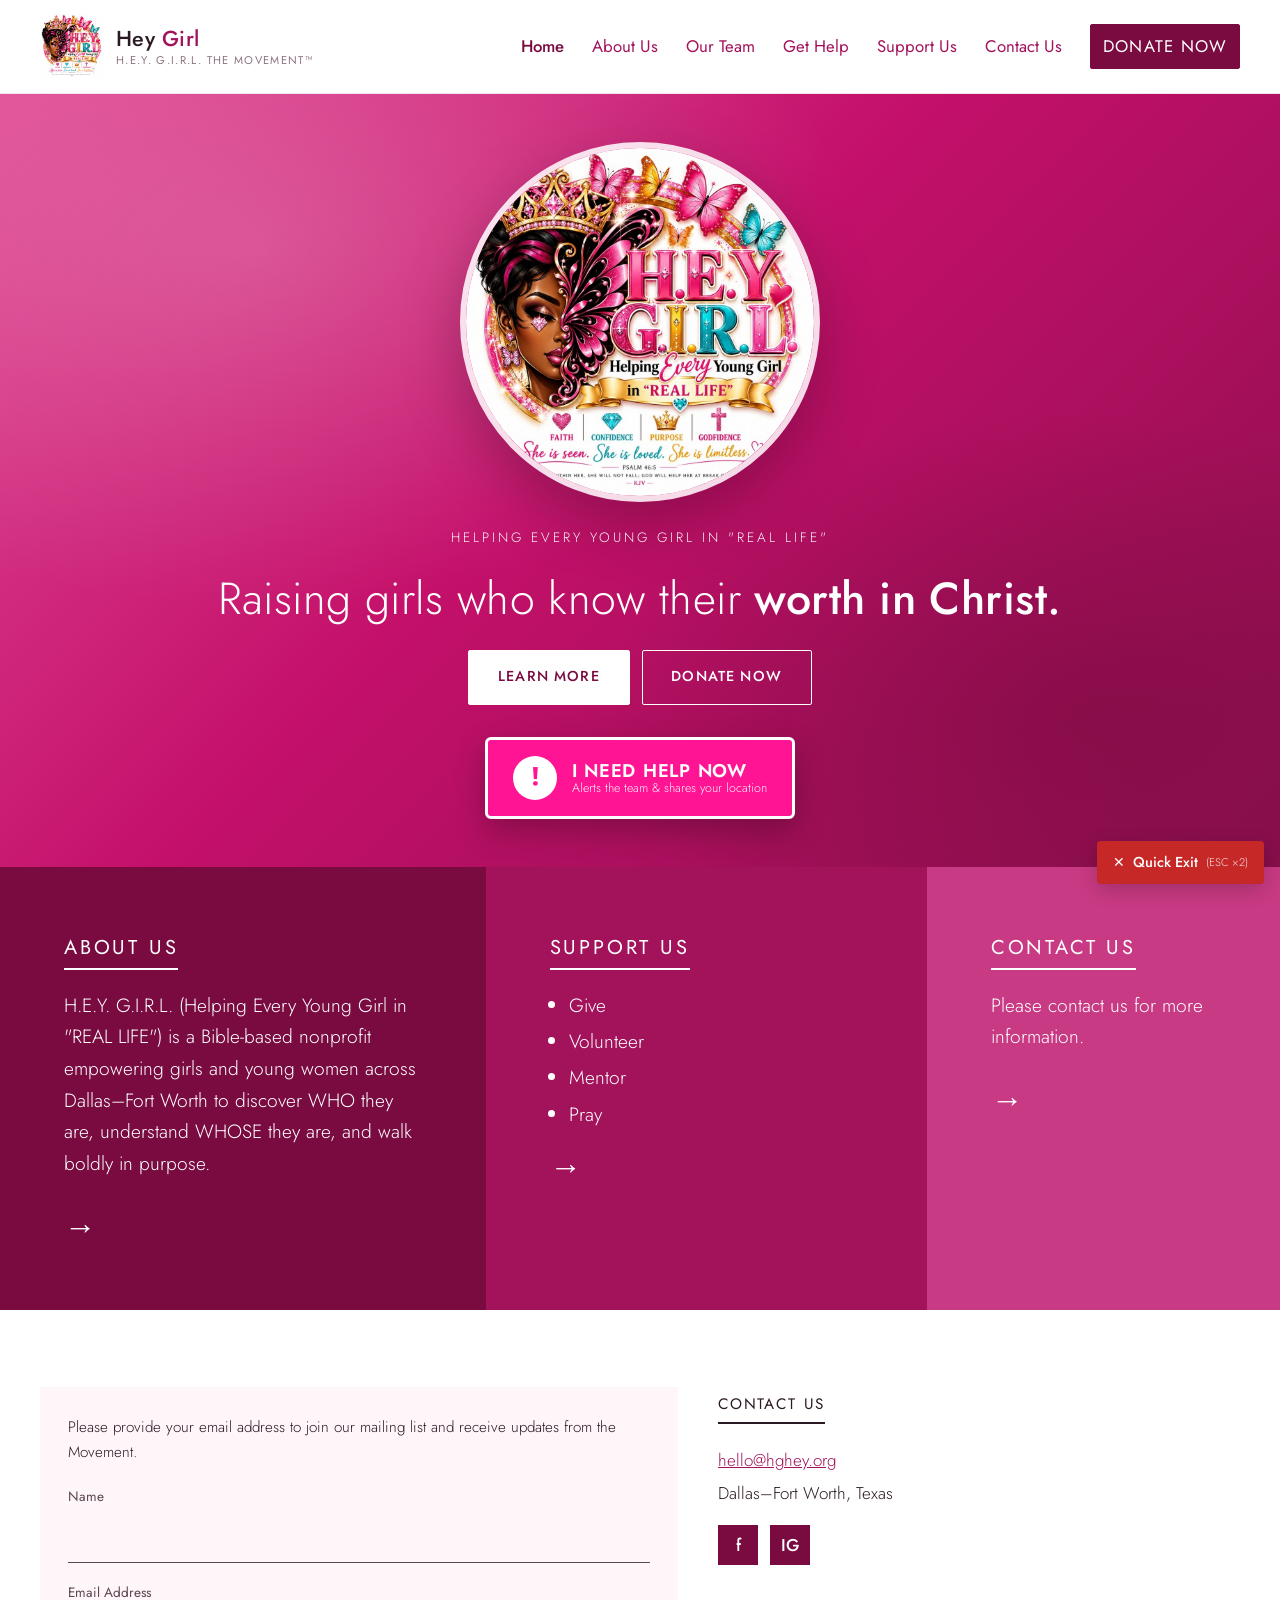
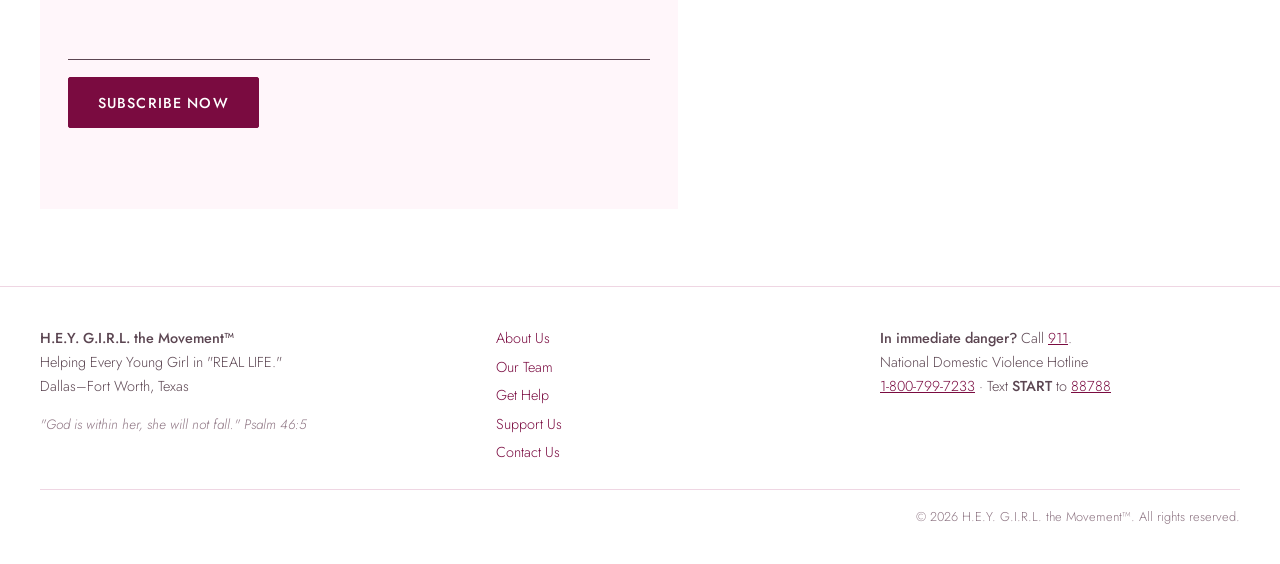
==== commit 9b853504: "Add panic button with GPS alert to on-call team Hot pink I Need Help Now button on the home page. Co" ====
--- a/index.html
+++ b/index.html
@@ -61,6 +61,10 @@
           <a href="/about" class="btn btn--light">Learn More</a>
           <a href="/support#donate" class="btn btn--outline btn--outline-light">Donate Now</a>
         </div>
+        <button id="panic-btn" class="panic-btn" type="button">
+          <span class="panic-btn__icon" aria-hidden="true">!</span>
+          <span class="panic-btn__text">I Need Help Now<small>Alerts the team &amp; shares your location</small></span>
+        </button>
       </div>
     </section>
 
@@ -113,6 +117,50 @@
       </div>
     </section>
 
+    <!-- PANIC MODAL -->
+    <div id="panic-modal" class="panic-modal" role="dialog" aria-modal="true" aria-labelledby="panic-title" hidden>
+      <div class="panic-sheet">
+        <div data-step="confirm">
+          <h2 id="panic-title" class="panic-sheet__title">Send an emergency alert?</h2>
+          <p class="panic-sheet__danger"><strong>In immediate danger?</strong> <a class="btn btn--danger" href="tel:911">Call 911</a></p>
+          <p>This sends your location to the H.E.Y. G.I.R.L. on-call team right now.</p>
+          <p id="panic-loc" class="panic-sheet__loc" aria-live="polite">Getting your location…</p>
+          <div class="field"><label for="panic-name">Your name or nickname (optional)</label><input id="panic-name" type="text" autocomplete="off" maxlength="60"></div>
+          <div class="field"><label for="panic-phone">A number the team can call or text (optional)</label><input id="panic-phone" type="tel" autocomplete="off" maxlength="30"></div>
+          <div class="field"><label for="panic-note">Anything the team should know (optional)</label><input id="panic-note" type="text" autocomplete="off" maxlength="300" placeholder="e.g. apartment 4B, he is here now"></div>
+          <input id="panic-website" type="text" name="website" tabindex="-1" autocomplete="off" class="panic-hp" aria-hidden="true">
+          <div class="panic-sheet__actions">
+            <button id="panic-send" class="btn panic-send" type="button">Send Alert Now</button>
+            <button id="panic-cancel" class="btn btn--outline" type="button">Cancel</button>
+          </div>
+        </div>
+        <div data-step="sending" hidden>
+          <h2 class="panic-sheet__title">Sending…</h2>
+          <p>Hold on. If this takes more than a few seconds, call 911.</p>
+          <a class="btn btn--danger" href="tel:911">Call 911</a>
+        </div>
+        <div data-step="sent" hidden>
+          <h2 class="panic-sheet__title">Alert sent.</h2>
+          <p>The team has your alert <span id="panic-id" class="panic-sheet__id"></span> and is being notified now.</p>
+          <p><strong>If you are in immediate danger, call 911.</strong> Stay somewhere safe if you can. The team will contact you at the number you gave.</p>
+          <div class="panic-sheet__actions">
+            <a class="btn btn--danger" href="tel:911">Call 911</a>
+            <button class="btn btn--outline" type="button" id="panic-exit">Leave this site</button>
+            <button class="btn btn--outline" type="button" data-close>Close</button>
+          </div>
+        </div>
+        <div data-step="failed" hidden>
+          <h2 class="panic-sheet__title">Alert not sent.</h2>
+          <p id="panic-fail"></p>
+          <p>National Domestic Violence Hotline: <a href="tel:18007997233">1-800-799-7233</a> · Text <strong>START</strong> to <a href="sms:88788?body=START">88788</a></p>
+          <div class="panic-sheet__actions">
+            <a class="btn btn--danger" href="tel:911">Call 911</a>
+            <button class="btn btn--outline" type="button" data-close>Close</button>
+          </div>
+        </div>
+      </div>
+    </div>
+
   </main>
 
   <footer class="site-footer">
@@ -140,6 +188,7 @@
     </div>
   </footer>
 
+  <script src="/assets/js/panic.js?v=827fbb9" defer></script>
   <script src="/assets/js/main.js?v=827fbb9" defer></script>
 </body>
 </html>
--- a/assets/css/styles.css
+++ b/assets/css/styles.css
@@ -124,6 +124,35 @@
 .hero h1 strong { font-weight: 500; }
 .hero__tag { text-transform: uppercase; letter-spacing: 0.22em; font-size: 0.85rem; margin: 0; opacity: 0.95; }
 .hero__actions { display: flex; flex-wrap: wrap; gap: 0.75rem; justify-content: center; }
+
+/* ---------- Panic button + modal ---------- */
+.panic-btn {
+  display: inline-flex; align-items: center; gap: 0.9rem; margin-top: 0.5rem;
+  padding: 1rem 1.6rem; border: 3px solid #fff; border-radius: 6px; cursor: pointer; font: inherit; text-align: left;
+  background: #ff1493; color: #fff; box-shadow: 0 0 0 0 rgba(255,20,147,0.7), 0 12px 30px rgba(0,0,0,0.25);
+  animation: panic-pulse 2s infinite;
+}
+.panic-btn:hover, .panic-btn:focus-visible { background: #ff33a1; outline: 3px solid #fff; outline-offset: 3px; }
+.panic-btn__icon { display: grid; place-items: center; width: 44px; height: 44px; border-radius: 50%; background: #fff; color: #ff1493; font-weight: 700; font-size: 1.6rem; flex: none; }
+.panic-btn__text { display: grid; font-weight: 600; font-size: 1.15rem; letter-spacing: 0.04em; text-transform: uppercase; line-height: 1.15; }
+.panic-btn__text small { font-weight: 300; font-size: 0.78rem; text-transform: none; letter-spacing: 0; opacity: 0.95; }
+@keyframes panic-pulse { 0% { box-shadow: 0 0 0 0 rgba(255,20,147,0.7), 0 12px 30px rgba(0,0,0,0.25); } 70% { box-shadow: 0 0 0 18px rgba(255,20,147,0), 0 12px 30px rgba(0,0,0,0.25); } 100% { box-shadow: 0 0 0 0 rgba(255,20,147,0), 0 12px 30px rgba(0,0,0,0.25); } }
+@media (prefers-reduced-motion: reduce) { .panic-btn { animation: none; } }
+
+.panic-modal { position: fixed; inset: 0; z-index: 3000; background: rgba(43,26,36,0.75); display: grid; place-items: end center; padding: 0; }
+.panic-modal[hidden] { display: none; }
+.panic-sheet { width: 100%; max-width: 560px; max-height: 92vh; overflow: auto; background: #fff; padding: 1.5rem 1.25rem 2rem; border-radius: 16px 16px 0 0; box-shadow: 0 -10px 40px rgba(0,0,0,0.3); }
+@media (min-width: 640px) { .panic-modal { place-items: center; padding: 1rem; } .panic-sheet { border-radius: 12px; padding: 2rem; } }
+.panic-sheet__title { font-size: 1.5rem; font-weight: 500; margin-bottom: 0.75rem; }
+.panic-sheet__danger { display: flex; align-items: center; gap: 1rem; flex-wrap: wrap; background: #fff0f0; border-left: 4px solid var(--danger); padding: 0.75rem 1rem; }
+.panic-sheet__loc { font-size: 0.9rem; color: var(--pink-900); background: var(--pink-50); padding: 0.6rem 0.8rem; }
+.panic-sheet .field { margin-bottom: 0.8rem; }
+.panic-sheet__actions { display: flex; flex-wrap: wrap; gap: 0.75rem; margin-top: 1.25rem; }
+.panic-send { background: #ff1493; color: #fff !important; border-color: #ff1493; font-size: 1.05rem; padding: 1rem 1.8rem; }
+.panic-send:hover { background: #d81179; }
+.panic-send[disabled] { opacity: 0.6; cursor: wait; }
+.panic-sheet__id { font-family: ui-monospace, Menlo, monospace; background: var(--pink-50); padding: 0.1rem 0.4rem; }
+.panic-hp { position: absolute; left: -9999px; width: 1px; height: 1px; opacity: 0; }
 
 /* ---------- Page title band (subpages) ---------- */
 .page-band { background: linear-gradient(135deg, var(--pink-700), var(--pink-900)); color: #fff; padding: clamp(2.5rem, 6vw, 4.5rem) 0; text-align: center; }
